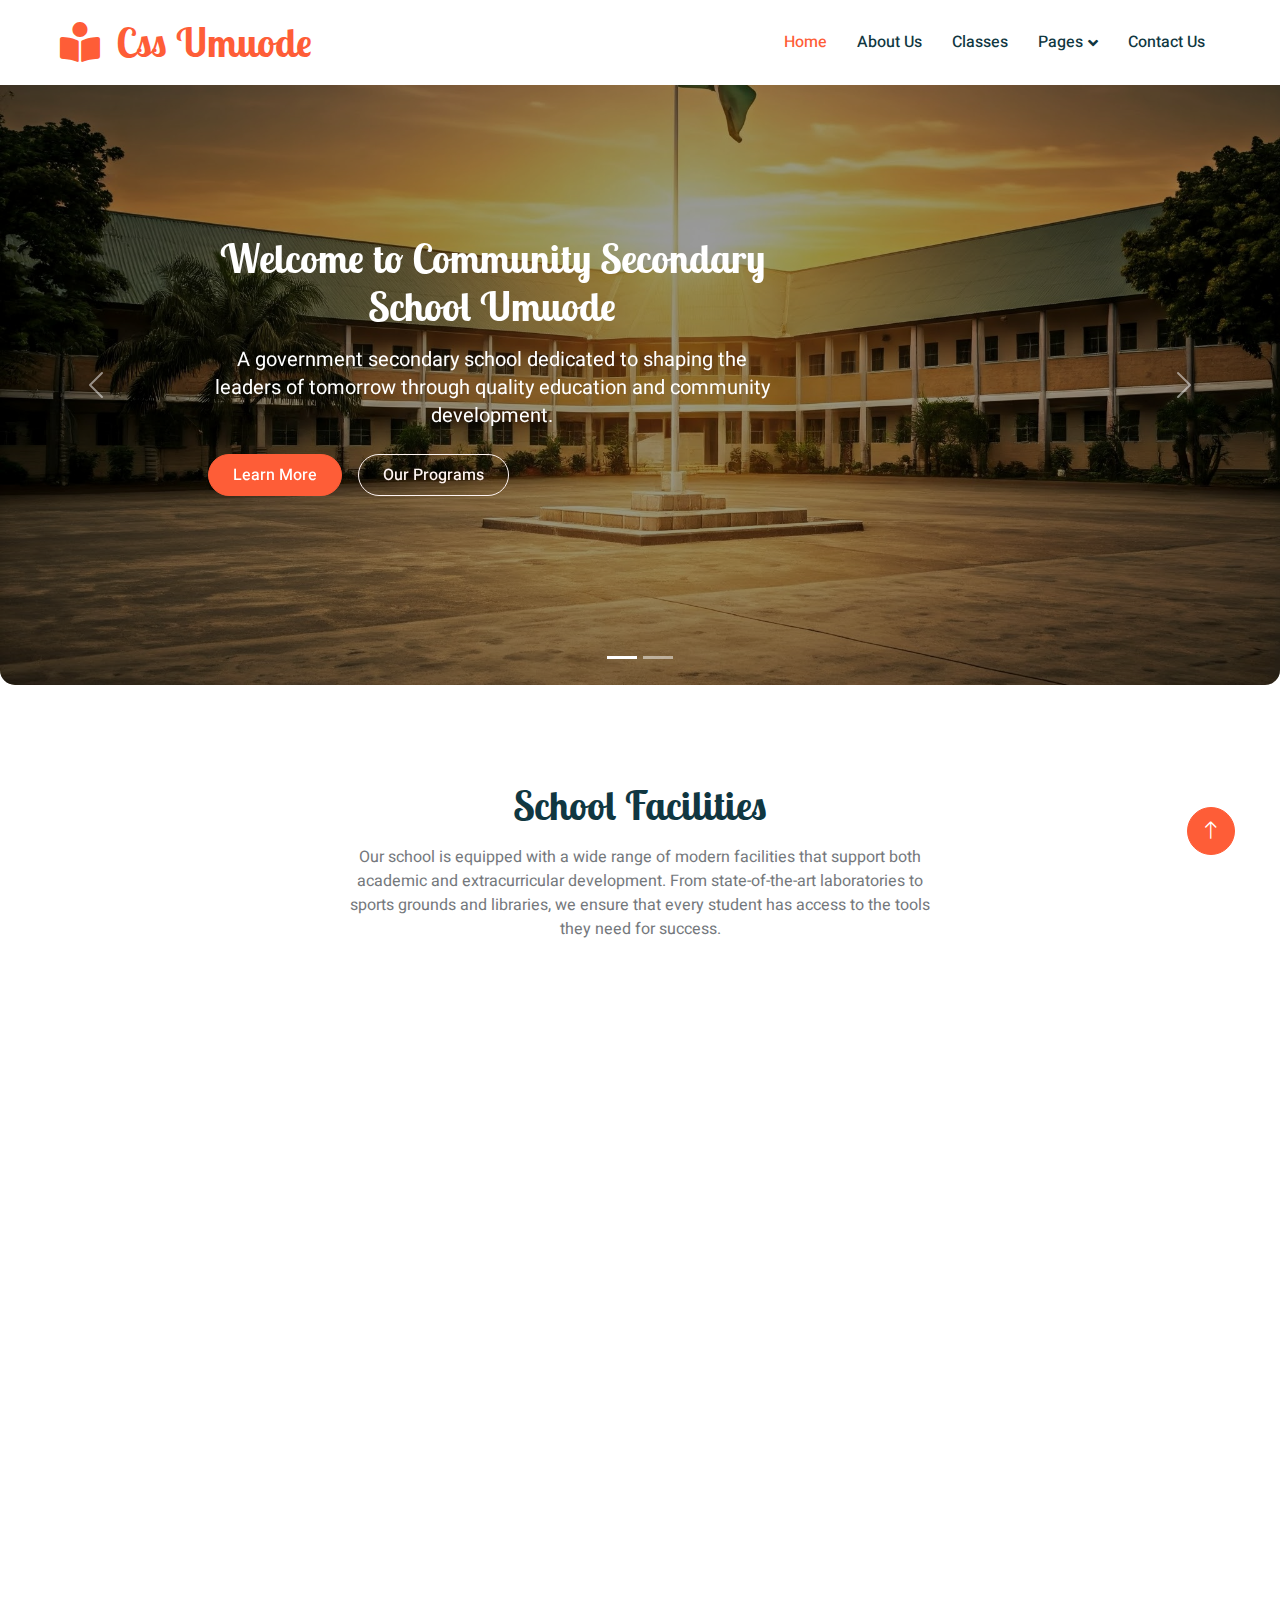
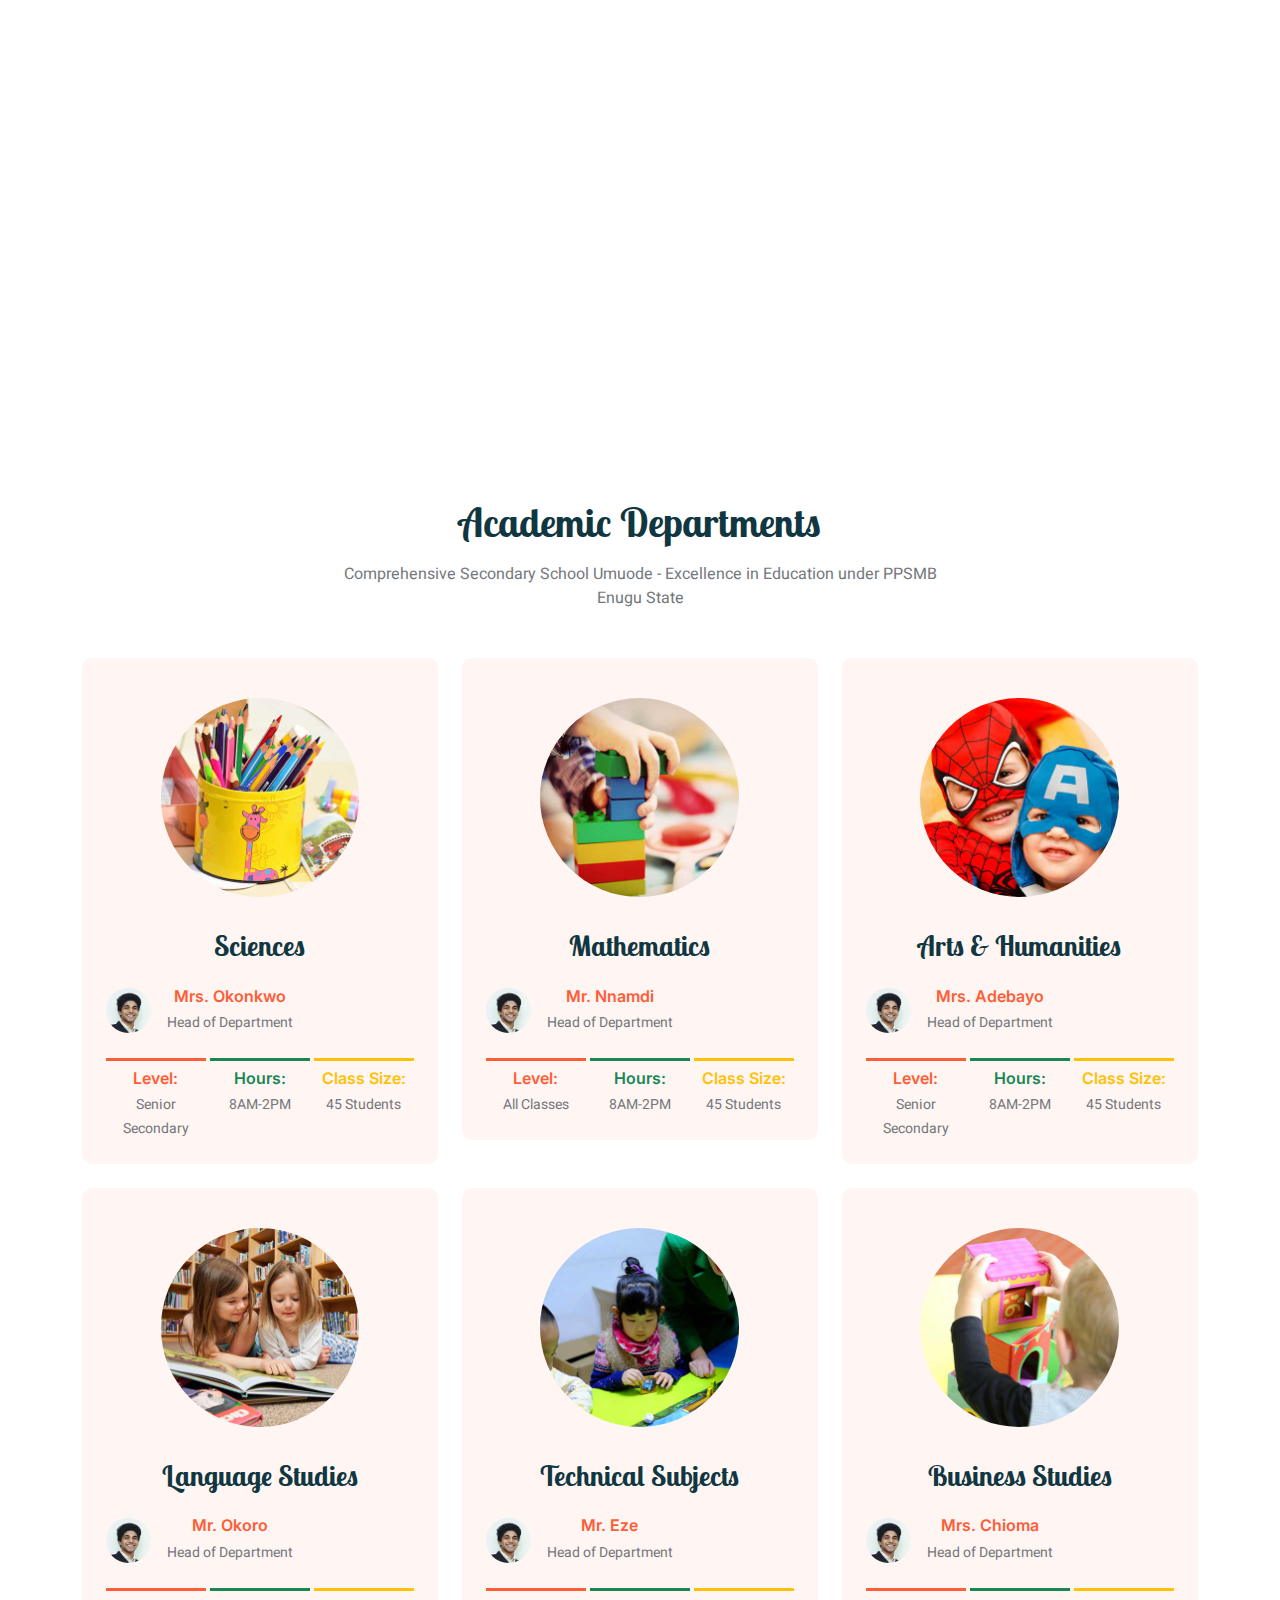
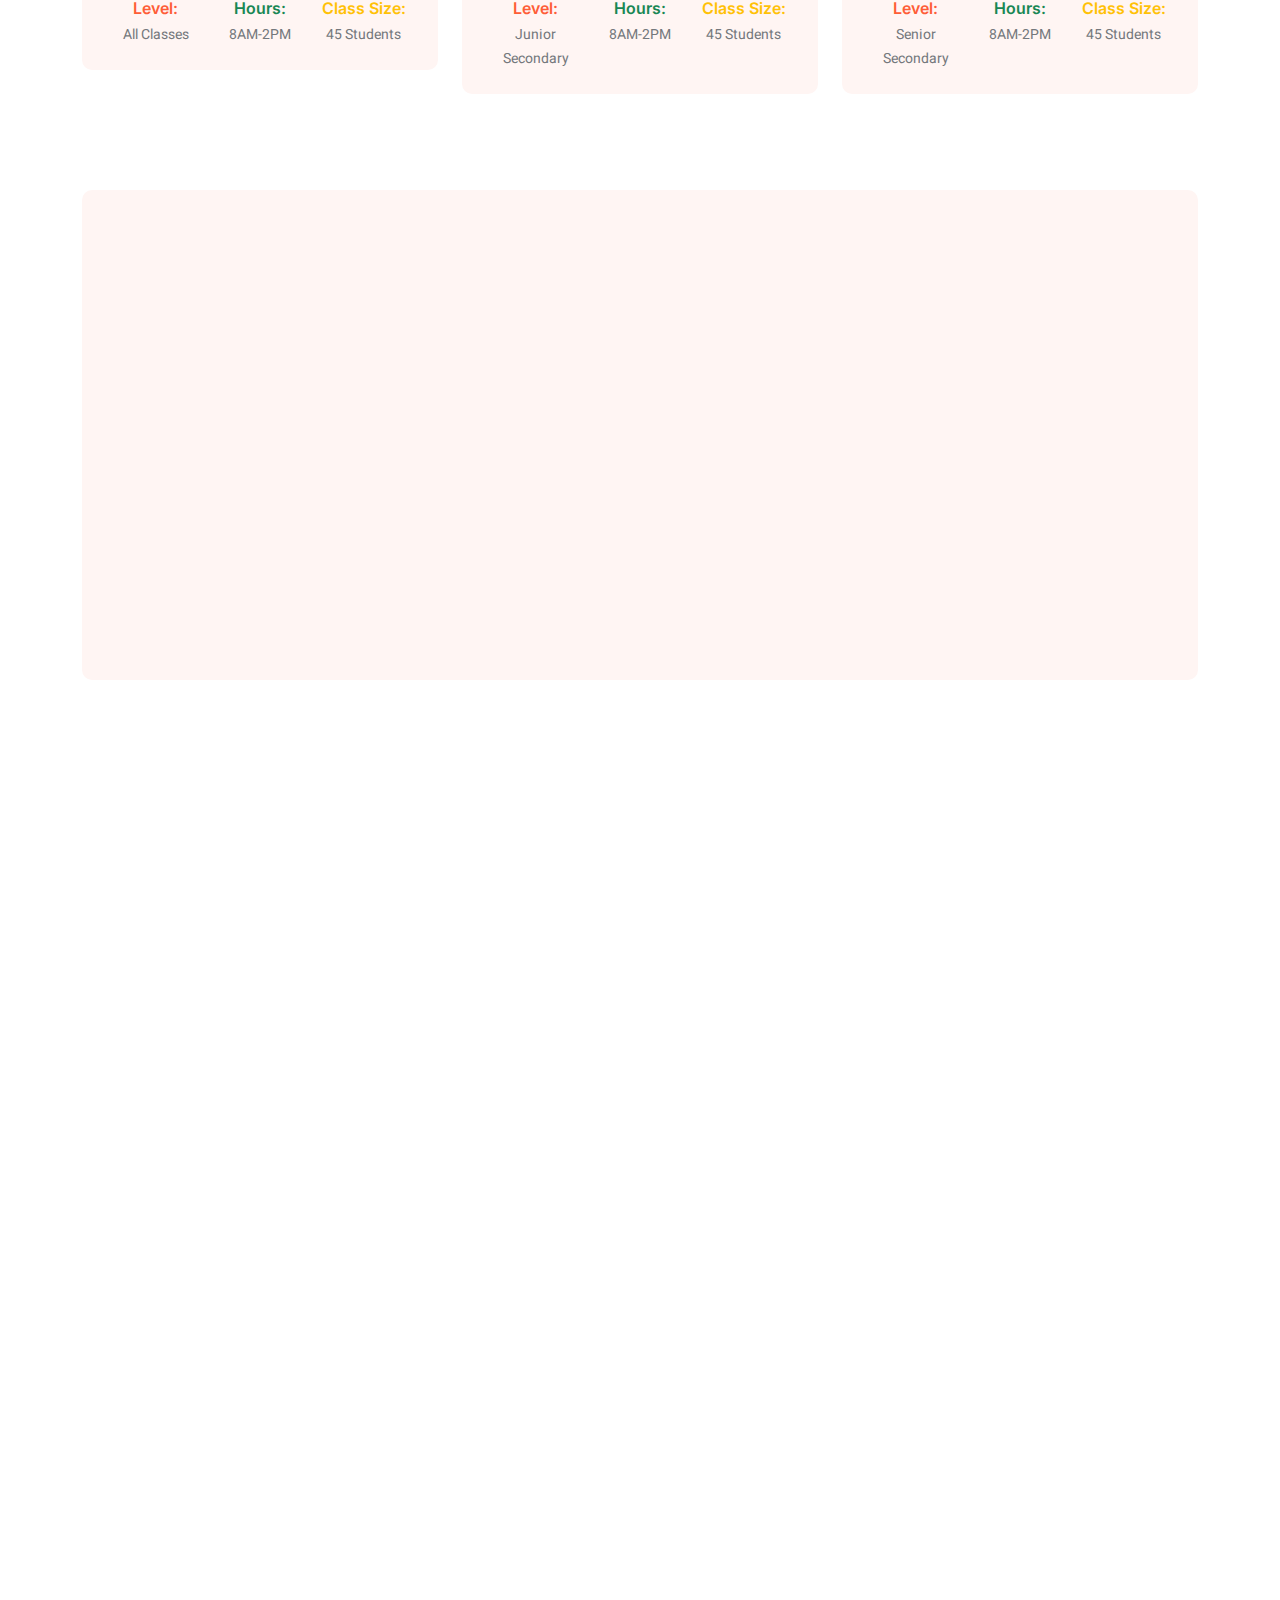
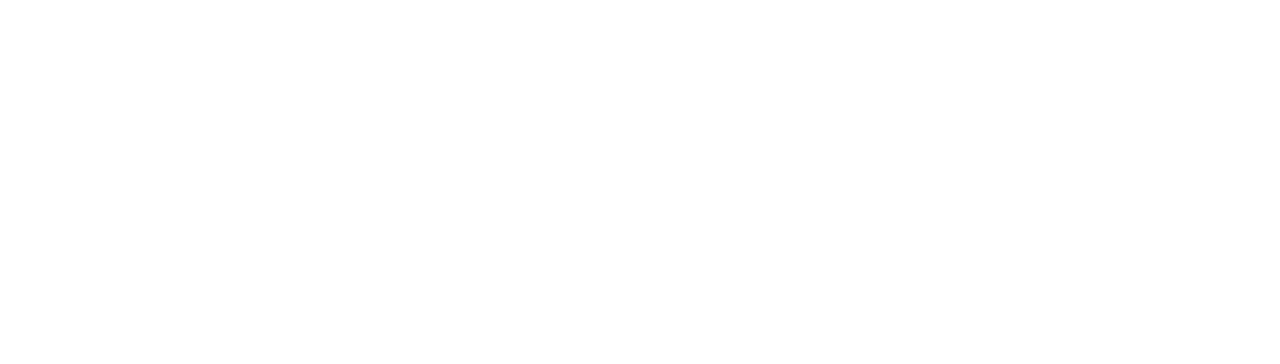
==== index.html @ ac39ef77 "initialized repositor with landing page" ====
<!DOCTYPE html>
<html lang="en">

<head>
    <meta charset="utf-8">
    <title>Home | Community Secondary School Umuode</title>
    <meta content="width=device-width, initial-scale=1.0" name="viewport">
    <meta content="" name="keywords">
    <meta content="" name="description">

    <!-- Favicon -->
    <link href="img/favicon.ico" rel="icon">

    <!-- Google Web Fonts -->
    <link rel="preconnect" href="https://fonts.googleapis.com">
    <link rel="preconnect" href="https://fonts.gstatic.com" crossorigin>
    <link href="https://fonts.googleapis.com/css2?family=Heebo:wght@400;500;600&family=Inter:wght@600&family=Lobster+Two:wght@700&display=swap" rel="stylesheet">
    
    <!-- Icon Font Stylesheet -->
    <link href="https://cdnjs.cloudflare.com/ajax/libs/font-awesome/5.10.0/css/all.min.css" rel="stylesheet">
    <link href="https://cdn.jsdelivr.net/npm/bootstrap-icons@1.4.1/font/bootstrap-icons.css" rel="stylesheet">

    <!-- Libraries Stylesheet -->
    <link href="lib/animate/animate.min.css" rel="stylesheet">
    <link href="lib/owlcarousel/assets/owl.carousel.min.css" rel="stylesheet">

    <!-- Customized Bootstrap Stylesheet -->
    <link href="css/bootstrap.min.css" rel="stylesheet">

    <!-- Template Stylesheet -->
    <link href="css/style.css" rel="stylesheet">
</head>

<body>
    <div class="container-xxl bg-white p-0">
        <!-- Spinner Start -->
        <div id="spinner" class="show bg-white position-fixed translate-middle w-100 vh-100 top-50 start-50 d-flex align-items-center justify-content-center">
            <div class="spinner-border text-primary" style="width: 3rem; height: 3rem;" role="status">
                <span class="sr-only">Loading...</span>
            </div>
        </div>
        <!-- Spinner End -->


        <!-- Navbar Start -->
        <nav class="navbar navbar-expand-lg bg-white navbar-light sticky-top px-4 px-lg-5 py-lg-0">
            <div class="container-fluid">
                <!-- Logo -->
                <a href="index.html" class="navbar-brand">
                    <h1 class="m-0 text-primary"><i class="fa fa-book-reader me-3"></i>Css Umuode</h1>
                </a>
                
                <!-- Toggle Button -->
                <button type="button" class="navbar-toggler" data-bs-toggle="collapse" data-bs-target="#navbarCollapse">
                    <span class="navbar-toggler-icon"></span>
                </button>
                
                <!-- Navigation Links -->
                <div class="collapse navbar-collapse justify-content-end" id="navbarCollapse">
                    <div class="navbar-nav">
                        <a href="index.html" class="nav-item nav-link active">Home</a>
                        <a href="about.html" class="nav-item nav-link">About Us</a>
                        <a href="classes.html" class="nav-item nav-link">Classes</a>
                        <div class="nav-item dropdown">
                            <a href="#" class="nav-link dropdown-toggle" data-bs-toggle="dropdown">Pages</a>
                            <div class="dropdown-menu rounded-0 rounded-bottom border-0 shadow-sm m-0">
                                <a href="facility.html" class="dropdown-item">School Facilities</a>
                                <a href="team.html" class="dropdown-item">Popular Teachers</a>
                                <a href="appointment.html" class="dropdown-item">Make Appointment</a>
                            </div>
                        </div>
                        <a href="contact.html" class="nav-item nav-link">Contact Us</a>
                    </div>
                </div>
            </div>
        </nav>
        <!-- Navbar End -->


        <!-- Carousel Start -->
        <div class="container-fluid p-0 mb-5">
            <div id="headerCarousel" class="carousel slide" data-bs-ride="carousel">
                <!-- Indicators -->
                <div class="carousel-indicators">
                    <button type="button" data-bs-target="#headerCarousel" data-bs-slide-to="0" class="active" aria-current="true" aria-label="Slide 1"></button>
                    <button type="button" data-bs-target="#headerCarousel" data-bs-slide-to="1" aria-label="Slide 2"></button>
                </div>
        
                <!-- Carousel Items -->
                <div class="carousel-inner position-relative">
                    <!-- Slide 1 -->
                    <div class="carousel-item active">
                        <!-- Overlay div that covers the entire slide -->
                        <div style="position: absolute; border-radius: 0 0 15px 15px; top: 0; left: 0; right: 0; bottom: 0; background: rgba(0, 0, 0, 0.4); z-index: 1;"></div>
                        
                        <img src="img/carouseal-banner-1.jpg" class="d-block w-100" alt="Community Secondary School Umuode" style="height: 100vh; max-height: 600px; object-fit: cover; border-radius: 0 0 15px 15px;">
                        <div class="carousel-caption d-flex align-items-center justify-content-start h-100" style="z-index: 2;">
                            <div class="container px-3">
                                <div class="row">
                                    <div class="col-12 col-lg-8">
                                        <h1 class="text-white mb-3" style="font-size: clamp(1.75rem, 4vw, 2.5rem); line-height: 1.2;">Welcome to Community Secondary School Umuode</h1>
                                        <p class="text-white mb-4" style="font-size: clamp(1rem, 2.5vw, 1.25rem); line-height: 1.4;">A government secondary school dedicated to shaping the leaders of tomorrow through quality education and community development.</p>
                                        <div class="d-flex flex-column flex-sm-row gap-3">
                                            <a href="about.html" class="btn btn-primary rounded-pill py-2 px-4">Learn More</a>
                                            <a href="classes.html" class="btn btn-outline-light rounded-pill py-2 px-4">Our Programs</a>
                                        </div>
                                    </div>
                                </div>
                            </div>
                        </div>
                    </div>
        
                    <!-- Slide 2 -->
                    <div class="carousel-item">
                        <!-- Overlay div that covers the entire slide -->
                        <div style="position: absolute; border-radius: 0 0 15px 15px; top: 0; left: 0; right: 0; bottom: 0; background: rgba(0, 0, 0, 0.4); z-index: 1;"></div>
                        
                        <img src="img/carouseal-banner-2.jpg" class="d-block w-100" alt="Community Secondary School Umuode" style="height: 100vh; max-height: 600px; object-fit: cover; border-radius: 0 0 15px 15px;">
                        <div class="carousel-caption d-flex align-items-center justify-content-start h-100" style="z-index: 2;">
                            <div class="container px-3">
                                <div class="row">
                                    <div class="col-12 col-lg-8">
                                        <h1 class="text-white mb-3" style="font-size: clamp(1.75rem, 4vw, 2.5rem); line-height: 1.2;">Empowering Students for a Brighter Future</h1>
                                        <p class="text-white mb-4" style="font-size: clamp(1rem, 2.5vw, 1.25rem); line-height: 1.4;">Our mission is to provide a solid foundation in academics and character, preparing our students for success in life.</p>
                                        <div class="d-flex flex-column flex-sm-row gap-3">
                                            <a href="about.html" class="btn btn-primary rounded-pill py-2 px-4">Learn More</a>
                                            <a href="contact.html" class="btn btn-outline-light rounded-pill py-2 px-4">Contact Us</a>
                                        </div>
                                    </div>
                                </div>
                            </div>
                        </div>
                    </div>
                </div>
        
                <!-- Controls -->
                <button class="carousel-control-prev" type="button" data-bs-target="#headerCarousel" data-bs-slide="prev">
                    <span class="carousel-control-prev-icon" aria-hidden="true"></span>
                    <span class="visually-hidden">Previous</span>
                </button>
                <button class="carousel-control-next" type="button" data-bs-target="#headerCarousel" data-bs-slide="next">
                    <span class="carousel-control-next-icon" aria-hidden="true"></span>
                    <span class="visually-hidden">Next</span>
                </button>
            </div>
        </div>
        
        <!-- Carousel End -->


        <!-- Facilities Start -->
        <div class="container-xxl py-5">
            <div class="container">
                <div class="text-center mx-auto mb-5 wow fadeInUp" data-wow-delay="0.1s" style="max-width: 600px;">
                    <h1 class="mb-3">School Facilities</h1>
                    <p>Our school is equipped with a wide range of modern facilities that support both academic and extracurricular development. From state-of-the-art laboratories to sports grounds and libraries, we ensure that every student has access to the tools they need for success.</p>
                </div>
                <div class="row g-4">
                    <div class="col-lg-3 col-sm-6 wow fadeInUp" data-wow-delay="0.1s">
                        <div class="facility-item">
                            <div class="facility-icon bg-primary">
                                <span class="bg-primary"></span>
                                <i class="fa fa-flask fa-3x text-primary"></i>
                                <span class="bg-primary"></span>
                            </div>
                            <div class="facility-text bg-primary">
                                <h3 class="text-primary mb-3">Science Laboratories</h3>
                                <p class="mb-0">Our fully-equipped science labs provide students with hands-on learning experiences in chemistry, physics, and biology, fostering curiosity and exploration.</p>
                            </div>
                        </div>
                    </div>
                    <div class="col-lg-3 col-sm-6 wow fadeInUp" data-wow-delay="0.3s">
                        <div class="facility-item">
                            <div class="facility-icon bg-success">
                                <span class="bg-success"></span>
                                <i class="fa fa-book fa-3x text-success"></i>
                                <span class="bg-success"></span>
                            </div>
                            <div class="facility-text bg-success">
                                <h3 class="text-success mb-3">Library</h3>
                                <p class="mb-0">Our well-stocked library offers a wide selection of books, magazines, and digital resources to encourage independent learning and research.</p>
                            </div>
                        </div>
                    </div>
                    <div class="col-lg-3 col-sm-6 wow fadeInUp" data-wow-delay="0.7s">
                        <div class="facility-item">
                            <div class="facility-icon bg-info">
                                <span class="bg-info"></span>
                                <i class="fa fa-music fa-3x text-info"></i>
                                <span class="bg-info"></span>
                            </div>
                            <div class="facility-text bg-info">
                                <h3 class="text-info mb-3">Music & Arts Room</h3>
                                <p class="mb-0">Our music and arts room is fully equipped for creative expression, offering students opportunities in performing arts, painting, and sculpture.</p>
                            </div>
                        </div>
                    </div>
                    <div class="col-lg-3 col-sm-6 wow fadeInUp" data-wow-delay="0.9s">
                        <div class="facility-item">
                            <div class="facility-icon bg-danger">
                                <span class="bg-danger"></span>
                                <i class="fa fa-desktop fa-3x text-danger"></i>
                                <span class="bg-danger"></span>
                            </div>
                            <div class="facility-text bg-danger">
                                <h3 class="text-danger mb-3">Computer Lab</h3>
                                <p class="mb-0">Our computer lab is equipped with modern computers and software to support IT education, coding, and digital literacy skills.</p>
                            </div>
                        </div>
                    </div>
                    
                </div>
            </div>
        </div>        
        <!-- Facilities End -->


        <!-- About Start -->
        <div class="container-xxl py-5">
            <div class="container">
                <div class="row g-5 align-items-center">
                    <div class="col-lg-6 wow fadeInUp" data-wow-delay="0.1s">
                        <h1 class="mb-4">Discover Our Rich Educational Heritage and Academic Excellence</h1>
                        <p>Comprehensive Secondary School Umuode is a government-owned educational institution under the Post Primary Schools Management Board (PPSMB) of Enugu State. As a leading secondary school in our community, we are committed to providing quality education that shapes future leaders.</p>
                        <p class="mb-4">Our school offers both junior and senior secondary education, following the approved curriculum by the Enugu State Ministry of Education. We pride ourselves on our well-equipped laboratories, library facilities, and dedicated teaching staff who work tirelessly to maintain high academic standards. Our students consistently excel in WAEC, NECO, and other national examinations, showcasing our commitment to academic excellence and holistic development.</p>
                        <div class="row g-4 align-items-center">
                            <div class="col-sm-6">
                                <a class="btn btn-primary rounded-pill py-3 px-5" href="team.html">Learn More</a>
                            </div>
                            <div class="col-sm-6">
                                <div class="d-flex align-items-center">
                                    <img class="rounded-circle flex-shrink-0" src="img/user.jpg" alt="" style="width: 45px; height: 45px;">
                                    <div class="ms-3">
                                        <h6 class="text-primary mb-1">Mrs. Sarah Nnamdi</h6>
                                        <small>School Principal</small>
                                    </div>
                                </div>
                            </div>
                        </div>
                    </div>
                    <div class="col-lg-6 about-img wow fadeInUp" data-wow-delay="0.5s">
                        <div class="row">
                            <div class="col-12 text-center">
                                <img class="img-fluid w-75 rounded-circle bg-light p-3" src="img/about-1.jpg" alt="School Building">
                            </div>
                            <div class="col-6 text-start" style="margin-top: -150px;">
                                <img class="img-fluid w-100 rounded-circle bg-light p-3" src="img/about-2.jpg" alt="Students in Classroom">
                            </div>
                            <div class="col-6 text-end" style="margin-top: -150px;">
                                <img class="img-fluid w-100 rounded-circle bg-light p-3" src="img/about-3.jpg" alt="School Activities">
                            </div>
                        </div>
                    </div>
                </div>
            </div>
        </div>
        <!-- About End -->


        <!-- Classes Start -->
        <div class="container-xxl py-5">
            <div class="container">
                <div class="text-center mx-auto mb-5" style="max-width: 600px;">
                    <h1 class="mb-3">Academic Departments</h1>
                    <p>Comprehensive Secondary School Umuode - Excellence in Education under PPSMB Enugu State</p>
                </div>
                <div class="row g-4">
                    <!-- Sciences -->
                    <div class="col-lg-4 col-md-6">
                        <div class="bg-light rounded p-4">
                            <div class="bg-light rounded-circle w-75 mx-auto p-3">
                                <img class="img-fluid rounded-circle" src="img/classes-1.jpg" alt="Sciences">
                            </div>
                            <div class="text-center">
                                <h3 class="mt-3 mb-4">Sciences</h3>
                                <div class="d-flex align-items-center mb-4">
                                    <img class="rounded-circle flex-shrink-0" src="img/user.jpg" alt="" style="width: 45px; height: 45px;">
                                    <div class="ms-3">
                                        <h6 class="text-primary mb-1">Mrs. Okonkwo</h6>
                                        <small>Head of Department</small>
                                    </div>
                                </div>
                                <div class="row g-1">
                                    <div class="col-4">
                                        <div class="border-top border-3 border-primary pt-2">
                                            <h6 class="text-primary mb-1">Level:</h6>
                                            <small>Senior Secondary</small>
                                        </div>
                                    </div>
                                    <div class="col-4">
                                        <div class="border-top border-3 border-success pt-2">
                                            <h6 class="text-success mb-1">Hours:</h6>
                                            <small>8AM-2PM</small>
                                        </div>
                                    </div>
                                    <div class="col-4">
                                        <div class="border-top border-3 border-warning pt-2">
                                            <h6 class="text-warning mb-1">Class Size:</h6>
                                            <small>45 Students</small>
                                        </div>
                                    </div>
                                </div>
                            </div>
                        </div>
                    </div>
                    <!-- Mathematics -->
                    <div class="col-lg-4 col-md-6">
                        <div class="bg-light rounded p-4">
                            <div class="bg-light rounded-circle w-75 mx-auto p-3">
                                <img class="img-fluid rounded-circle" src="img/classes-2.jpg" alt="Mathematics">
                            </div>
                            <div class="text-center">
                                <h3 class="mt-3 mb-4">Mathematics</h3>
                                <div class="d-flex align-items-center mb-4">
                                    <img class="rounded-circle flex-shrink-0" src="img/user.jpg" alt="" style="width: 45px; height: 45px;">
                                    <div class="ms-3">
                                        <h6 class="text-primary mb-1">Mr. Nnamdi</h6>
                                        <small>Head of Department</small>
                                    </div>
                                </div>
                                <div class="row g-1">
                                    <div class="col-4">
                                        <div class="border-top border-3 border-primary pt-2">
                                            <h6 class="text-primary mb-1">Level:</h6>
                                            <small>All Classes</small>
                                        </div>
                                    </div>
                                    <div class="col-4">
                                        <div class="border-top border-3 border-success pt-2">
                                            <h6 class="text-success mb-1">Hours:</h6>
                                            <small>8AM-2PM</small>
                                        </div>
                                    </div>
                                    <div class="col-4">
                                        <div class="border-top border-3 border-warning pt-2">
                                            <h6 class="text-warning mb-1">Class Size:</h6>
                                            <small>45 Students</small>
                                        </div>
                                    </div>
                                </div>
                            </div>
                        </div>
                    </div>
                    <!-- Arts & Humanities -->
                    <div class="col-lg-4 col-md-6">
                        <div class="bg-light rounded p-4">
                            <div class="bg-light rounded-circle w-75 mx-auto p-3">
                                <img class="img-fluid rounded-circle" src="img/classes-3.jpg" alt="Arts">
                            </div>
                            <div class="text-center">
                                <h3 class="mt-3 mb-4">Arts & Humanities</h3>
                                <div class="d-flex align-items-center mb-4">
                                    <img class="rounded-circle flex-shrink-0" src="img/user.jpg" alt="" style="width: 45px; height: 45px;">
                                    <div class="ms-3">
                                        <h6 class="text-primary mb-1">Mrs. Adebayo</h6>
                                        <small>Head of Department</small>
                                    </div>
                                </div>
                                <div class="row g-1">
                                    <div class="col-4">
                                        <div class="border-top border-3 border-primary pt-2">
                                            <h6 class="text-primary mb-1">Level:</h6>
                                            <small>Senior Secondary</small>
                                        </div>
                                    </div>
                                    <div class="col-4">
                                        <div class="border-top border-3 border-success pt-2">
                                            <h6 class="text-success mb-1">Hours:</h6>
                                            <small>8AM-2PM</small>
                                        </div>
                                    </div>
                                    <div class="col-4">
                                        <div class="border-top border-3 border-warning pt-2">
                                            <h6 class="text-warning mb-1">Class Size:</h6>
                                            <small>45 Students</small>
                                        </div>
                                    </div>
                                </div>
                            </div>
                        </div>
                    </div>
                    <!-- Language Studies -->
                    <div class="col-lg-4 col-md-6">
                        <div class="bg-light rounded p-4">
                            <div class="bg-light rounded-circle w-75 mx-auto p-3">
                                <img class="img-fluid rounded-circle" src="img/classes-4.jpg" alt="Languages">
                            </div>
                            <div class="text-center">
                                <h3 class="mt-3 mb-4">Language Studies</h3>
                                <div class="d-flex align-items-center mb-4">
                                    <img class="rounded-circle flex-shrink-0" src="img/user.jpg" alt="" style="width: 45px; height: 45px;">
                                    <div class="ms-3">
                                        <h6 class="text-primary mb-1">Mr. Okoro</h6>
                                        <small>Head of Department</small>
                                    </div>
                                </div>
                                <div class="row g-1">
                                    <div class="col-4">
                                        <div class="border-top border-3 border-primary pt-2">
                                            <h6 class="text-primary mb-1">Level:</h6>
                                            <small>All Classes</small>
                                        </div>
                                    </div>
                                    <div class="col-4">
                                        <div class="border-top border-3 border-success pt-2">
                                            <h6 class="text-success mb-1">Hours:</h6>
                                            <small>8AM-2PM</small>
                                        </div>
                                    </div>
                                    <div class="col-4">
                                        <div class="border-top border-3 border-warning pt-2">
                                            <h6 class="text-warning mb-1">Class Size:</h6>
                                            <small>45 Students</small>
                                        </div>
                                    </div>
                                </div>
                            </div>
                        </div>
                    </div>
                    <!-- Technical Subjects -->
                    <div class="col-lg-4 col-md-6">
                        <div class="bg-light rounded p-4">
                            <div class="bg-light rounded-circle w-75 mx-auto p-3">
                                <img class="img-fluid rounded-circle" src="img/classes-5.jpg" alt="Technical">
                            </div>
                            <div class="text-center">
                                <h3 class="mt-3 mb-4">Technical Subjects</h3>
                                <div class="d-flex align-items-center mb-4">
                                    <img class="rounded-circle flex-shrink-0" src="img/user.jpg" alt="" style="width: 45px; height: 45px;">
                                    <div class="ms-3">
                                        <h6 class="text-primary mb-1">Mr. Eze</h6>
                                        <small>Head of Department</small>
                                    </div>
                                </div>
                                <div class="row g-1">
                                    <div class="col-4">
                                        <div class="border-top border-3 border-primary pt-2">
                                            <h6 class="text-primary mb-1">Level:</h6>
                                            <small>Junior Secondary</small>
                                        </div>
                                    </div>
                                    <div class="col-4">
                                        <div class="border-top border-3 border-success pt-2">
                                            <h6 class="text-success mb-1">Hours:</h6>
                                            <small>8AM-2PM</small>
                                        </div>
                                    </div>
                                    <div class="col-4">
                                        <div class="border-top border-3 border-warning pt-2">
                                            <h6 class="text-warning mb-1">Class Size:</h6>
                                            <small>45 Students</small>
                                        </div>
                                    </div>
                                </div>
                            </div>
                        </div>
                    </div>
                    <!-- Business Studies -->
                    <div class="col-lg-4 col-md-6">
                        <div class="bg-light rounded p-4">
                            <div class="bg-light rounded-circle w-75 mx-auto p-3">
                                <img class="img-fluid rounded-circle" src="img/classes-6.jpg" alt="Business">
                            </div>
                            <div class="text-center">
                                <h3 class="mt-3 mb-4">Business Studies</h3>
                                <div class="d-flex align-items-center mb-4">
                                    <img class="rounded-circle flex-shrink-0" src="img/user.jpg" alt="" style="width: 45px; height: 45px;">
                                    <div class="ms-3">
                                        <h6 class="text-primary mb-1">Mrs. Chioma</h6>
                                        <small>Head of Department</small>
                                    </div>
                                </div>
                                <div class="row g-1">
                                    <div class="col-4">
                                        <div class="border-top border-3 border-primary pt-2">
                                            <h6 class="text-primary mb-1">Level:</h6>
                                            <small>Senior Secondary</small>
                                        </div>
                                    </div>
                                    <div class="col-4">
                                        <div class="border-top border-3 border-success pt-2">
                                            <h6 class="text-success mb-1">Hours:</h6>
                                            <small>8AM-2PM</small>
                                        </div>
                                    </div>
                                    <div class="col-4">
                                        <div class="border-top border-3 border-warning pt-2">
                                            <h6 class="text-warning mb-1">Class Size:</h6>
                                            <small>45 Students</small>
                                        </div>
                                    </div>
                                </div>
                            </div>
                        </div>
                    </div>
                </div>
            </div>
        </div>
        <!-- Classes End -->


        <!-- Appointment Start -->
        <div class="container-xxl py-5">
            <div class="container">
                <div class="bg-light rounded">
                    <div class="row g-0">
                        <div class="col-lg-6 wow fadeIn" data-wow-delay="0.1s">
                            <div class="h-100 d-flex flex-column justify-content-center p-5">
                                <h1 class="mb-4">Make Appointment</h1>
                                <form>
                                    <div class="row g-3">
                                        <div class="col-sm-6">
                                            <div class="form-floating">
                                                <input type="text" class="form-control border-0" id="gname" placeholder="Gurdian Name">
                                                <label for="gname">Gurdian Name</label>
                                            </div>
                                        </div>
                                        <div class="col-sm-6">
                                            <div class="form-floating">
                                                <input type="email" class="form-control border-0" id="gmail" placeholder="Gurdian Email">
                                                <label for="gmail">Gurdian Email</label>
                                            </div>
                                        </div>
                                        <div class="col-sm-6">
                                            <div class="form-floating">
                                                <input type="text" class="form-control border-0" id="cname" placeholder="Child Name">
                                                <label for="cname">Child Name</label>
                                            </div>
                                        </div>
                                        <div class="col-sm-6">
                                            <div class="form-floating">
                                                <input type="text" class="form-control border-0" id="cage" placeholder="Child Age">
                                                <label for="cage">Child Age</label>
                                            </div>
                                        </div>
                                        <div class="col-12">
                                            <div class="form-floating">
                                                <textarea class="form-control border-0" placeholder="Leave a message here" id="message" style="height: 100px"></textarea>
                                                <label for="message">Message</label>
                                            </div>
                                        </div>
                                        <div class="col-12">
                                            <button class="btn btn-primary w-100 py-3" type="submit">Submit</button>
                                        </div>
                                    </div>
                                </form>
                            </div>
                        </div>
                        <div class="col-lg-6 wow fadeIn" data-wow-delay="0.5s" style="min-height: 400px;">
                            <div class="position-relative h-100">
                                <img class="position-absolute w-100 h-100 rounded" src="img/appointment.jpg" style="object-fit: cover;">
                            </div>
                        </div>
                    </div>
                </div>
            </div>
        </div>
        <!-- Appointment End -->


        <!-- Team Start -->
        <div class="container-xxl py-5">
            <div class="container">
                <div class="text-center mx-auto mb-5 wow fadeInUp" data-wow-delay="0.1s" style="max-width: 600px;">
                    <h1 class="mb-3">Popular Teachers</h1>
                    <p>Eirmod sed ipsum dolor sit rebum labore magna erat. Tempor ut dolore lorem kasd vero ipsum sit
                        eirmod sit. Ipsum diam justo sed rebum vero dolor duo.</p>
                </div>
                <div class="row g-4">
                    <div class="col-lg-4 col-md-6 wow fadeInUp" data-wow-delay="0.1s">
                        <div class="team-item position-relative">
                            <img class="img-fluid rounded-circle w-75" src="img/team-1.jpg" alt="">
                            <div class="team-text">
                                <h3>Full Name</h3>
                                <p>Designation</p>
                                <div class="d-flex align-items-center">
                                    <a class="btn btn-square btn-primary mx-1" href=""><i class="fab fa-facebook-f"></i></a>
                                    <a class="btn btn-square btn-primary  mx-1" href=""><i class="fab fa-twitter"></i></a>
                                    <a class="btn btn-square btn-primary  mx-1" href=""><i class="fab fa-instagram"></i></a>
                                </div>
                            </div>
                        </div>
                    </div>
                    <div class="col-lg-4 col-md-6 wow fadeInUp" data-wow-delay="0.3s">
                        <div class="team-item position-relative">
                            <img class="img-fluid rounded-circle w-75" src="img/team-2.jpg" alt="">
                            <div class="team-text">
                                <h3>Full Name</h3>
                                <p>Designation</p>
                                <div class="d-flex align-items-center">
                                    <a class="btn btn-square btn-primary mx-1" href=""><i class="fab fa-facebook-f"></i></a>
                                    <a class="btn btn-square btn-primary  mx-1" href=""><i class="fab fa-twitter"></i></a>
                                    <a class="btn btn-square btn-primary  mx-1" href=""><i class="fab fa-instagram"></i></a>
                                </div>
                            </div>
                        </div>
                    </div>
                    <div class="col-lg-4 col-md-6 wow fadeInUp" data-wow-delay="0.5s">
                        <div class="team-item position-relative">
                            <img class="img-fluid rounded-circle w-75" src="img/team-3.jpg" alt="">
                            <div class="team-text">
                                <h3>Full Name</h3>
                                <p>Designation</p>
                                <div class="d-flex align-items-center">
                                    <a class="btn btn-square btn-primary mx-1" href=""><i class="fab fa-facebook-f"></i></a>
                                    <a class="btn btn-square btn-primary  mx-1" href=""><i class="fab fa-twitter"></i></a>
                                    <a class="btn btn-square btn-primary  mx-1" href=""><i class="fab fa-instagram"></i></a>
                                </div>
                            </div>
                        </div>
                    </div>
                </div>
            </div>
        </div>
        <!-- Team End -->

        <!-- Footer Start -->
        <div class="container-fluid bg-dark text-white-50 footer pt-5 mt-5 wow fadeIn" data-wow-delay="0.1s">
            <div class="container py-5">
                <div class="row g-5">
                    <div class="col-lg-3 col-md-6">
                        <h3 class="text-white mb-4">Get In Touch</h3>
                        <p class="mb-2"><i class="fa fa-map-marker-alt me-3"></i>123 Street, Emene, Enugu</p>
                        <p class="mb-2"><i class="fa fa-phone-alt me-3"></i>+2348037512284</p>
                        <p class="mb-2"><i class="fa fa-envelope me-3"></i>cssumuode@gmail.com</p>
                        <div class="d-flex pt-2">
                            <a class="btn btn-outline-light btn-social" href=""><i class="fab fa-twitter"></i></a>
                            <a class="btn btn-outline-light btn-social" href=""><i class="fab fa-facebook-f"></i></a>
                            <a class="btn btn-outline-light btn-social" href=""><i class="fab fa-youtube"></i></a>
                            <a class="btn btn-outline-light btn-social" href=""><i class="fab fa-linkedin-in"></i></a>
                        </div>
                    </div>
                    <div class="col-lg-3 col-md-6">
                        <h3 class="text-white mb-4">Quick Links</h3>
                        <a class="btn btn-link text-white-50" href="">About Us</a>
                        <a class="btn btn-link text-white-50" href="">Contact Us</a>
                        <a class="btn btn-link text-white-50" href="">Academic Departments</a>
                        <a class="btn btn-link text-white-50" href="">Facilities</a>
                    </div>
                    <div class="col-lg-3 col-md-6">
                        <h3 class="text-white mb-4">Photo Gallery</h3>
                        <div class="row g-2 pt-2">
                            <div class="col-4">
                                <img class="img-fluid rounded bg-light p-1" src="img/classes-1.jpg" alt="">
                            </div>
                            <div class="col-4">
                                <img class="img-fluid rounded bg-light p-1" src="img/classes-2.jpg" alt="">
                            </div>
                            <div class="col-4">
                                <img class="img-fluid rounded bg-light p-1" src="img/classes-3.jpg" alt="">
                            </div>
                            <div class="col-4">
                                <img class="img-fluid rounded bg-light p-1" src="img/classes-4.jpg" alt="">
                            </div>
                            <div class="col-4">
                                <img class="img-fluid rounded bg-light p-1" src="img/classes-5.jpg" alt="">
                            </div>
                            <div class="col-4">
                                <img class="img-fluid rounded bg-light p-1" src="img/classes-6.jpg" alt="">
                            </div>
                        </div>
                    </div>
                    <div class="col-lg-3 col-md-6">
                        <h3 class="text-white mb-4">Newsletter</h3>
                        <p>Sign up to get our weekly updates and announcements delivered directly to your inbox!</p>
                        <div class="position-relative mx-auto" style="max-width: 400px;">
                            <input class="form-control bg-transparent w-100 py-3 ps-4 pe-5" type="text" placeholder="Your email">
                            <button type="button" class="btn btn-primary py-2 position-absolute top-0 end-0 mt-2 me-2">SignUp</button>
                        </div>
                    </div>
                </div>
            </div>
            <div class="container">
                <div class="copyright">
                    <div class="row">
                        <div class="col-md-6 text-center text-md-start mb-3 mb-md-0">
                            &copy; <a class="border-bottom" href="#">Community Secondary School Umuode</a>, All Right Reserved. 
							
							<!--/*** This template is free as long as you keep the footer author’s credit link/attribution link/backlink. If you'd like to use the template without the footer author’s credit link/attribution link/backlink, you can purchase the Credit Removal License from "https://htmlcodex.com/credit-removal". Thank you for your support. ***/-->
							Designed By <a class="border-bottom" href="https://htmlcodex.com">HTML Codex</a>
                        </div>
                        <div class="col-md-6 text-center text-md-end">
                            <div class="footer-menu">
                                <a href="">Home</a>
                                <a href="">Cookies</a>
                                <a href="">Help</a>
                                <a href="">FQAs</a>
                            </div>
                        </div>
                    </div>
                </div>
            </div>
        </div>
        <!-- Footer End -->


        <!-- Back to Top -->
        <a href="#" class="btn btn-lg btn-primary btn-lg-square back-to-top"><i class="bi bi-arrow-up"></i></a>
    </div>

    <!-- JavaScript Libraries -->
    <script src="https://code.jquery.com/jquery-3.4.1.min.js"></script>
    <script src="https://cdn.jsdelivr.net/npm/bootstrap@5.0.0/dist/js/bootstrap.bundle.min.js"></script>
    <script src="lib/wow/wow.min.js"></script>
    <script src="lib/easing/easing.min.js"></script>
    <script src="lib/waypoints/waypoints.min.js"></script>
    <script src="lib/owlcarousel/owl.carousel.min.js"></script>

    <!-- Template Javascript -->
    <script src="js/main.js"></script>
</body>

</html>
---- css/style.css ----
/********** Template CSS **********/
:root {
    --primary: #FE5D37;
    --light: #FFF5F3;
    --dark: #103741;
}

.back-to-top {
    position: fixed;
    display: none;
    right: 45px;
    bottom: 45px;
    z-index: 99;
}


/*** Spinner ***/
#spinner {
    opacity: 0;
    visibility: hidden;
    transition: opacity .5s ease-out, visibility 0s linear .5s;
    z-index: 99999;
}

#spinner.show {
    transition: opacity .5s ease-out, visibility 0s linear 0s;
    visibility: visible;
    opacity: 1;
}


/*** Button ***/
.btn {
    font-weight: 500;
    transition: .5s;
}

.btn.btn-primary {
    color: #FFFFFF;
}

.btn-square {
    width: 38px;
    height: 38px;
}

.btn-sm-square {
    width: 32px;
    height: 32px;
}

.btn-lg-square {
    width: 48px;
    height: 48px;
}

.btn-square,
.btn-sm-square,
.btn-lg-square {
    padding: 0;
    display: flex;
    align-items: center;
    justify-content: center;
    font-weight: normal;
    border-radius: 50px;
}


/*** Heading ***/
h1,
h2,
h3,
h4,
.h1,
.h2,
.h3,
.h4,
.display-1,
.display-2,
.display-3,
.display-4,
.display-5,
.display-6 {
    font-family: 'Lobster Two', cursive;
    font-weight: 700;
}

h5,
h6,
.h5,
.h6 {
    font-weight: 600;
}

.font-secondary {
    font-family: 'Lobster Two', cursive;
}


/*** Navbar ***/
.navbar .navbar-nav .nav-link {
    padding: 30px 15px;
    color: var(--dark);
    font-weight: 500;
    outline: none;
}

.navbar .navbar-nav .nav-link:hover,
.navbar .navbar-nav .nav-link.active {
    color: var(--primary);
}

.navbar.sticky-top {
    top: -100px;
    transition: .5s;
}

.navbar .dropdown-toggle::after {
    border: none;
    content: "\f107";
    font-family: "Font Awesome 5 Free";
    font-weight: 900;
    vertical-align: middle;
    margin-left: 5px;
    transition: .5s;
}

.navbar .dropdown-toggle[aria-expanded=true]::after {
    transform: rotate(-180deg);
}

@media (max-width: 991.98px) {
    .navbar .navbar-nav .nav-link  {
        margin-right: 0;
        padding: 10px 0;
    }

    .navbar .navbar-nav {
        margin-top: 15px;
        border-top: 1px solid #EEEEEE;
    }
}

@media (min-width: 992px) {
    .navbar .nav-item .dropdown-menu {
        display: block;
        top: calc(100% - 15px);
        margin-top: 0;
        opacity: 0;
        visibility: hidden;
        transition: .5s;
        
    }

    .navbar .nav-item:hover .dropdown-menu {
        top: 100%;
        visibility: visible;
        transition: .5s;
        opacity: 1;
    }
}


/*** Header ***/
.header-carousel::before,
.header-carousel::after,
.page-header::before,
.page-header::after {
    position: absolute;
    content: "";
    width: 100%;
    height: 10px;
    top: 0;
    left: 0;
    background: url(../img/bg-header-top.png) center center repeat-x;
    z-index: 1;
}

.header-carousel::after,
.page-header::after {
    height: 19px;
    top: auto;
    bottom: 0;
    background: url(../img/bg-header-bottom.png) center center repeat-x;
}

@media (max-width: 768px) {
    .header-carousel .owl-carousel-item {
        position: relative;
        min-height: 500px;
    }
    
    .header-carousel .owl-carousel-item img {
        position: absolute;
        width: 100%;
        height: 100%;
        object-fit: cover;
    }

    .header-carousel .owl-carousel-item p {
        font-size: 16px !important;
        font-weight: 400 !important;
    }

    .header-carousel .owl-carousel-item h1 {
        font-size: 30px;
        font-weight: 600;
    }
}

.header-carousel .owl-nav {
    position: absolute;
    top: 50%;
    right: 8%;
    transform: translateY(-50%);
    display: flex;
    flex-direction: column;
}

.header-carousel .owl-nav .owl-prev,
.header-carousel .owl-nav .owl-next {
    margin: 7px 0;
    width: 45px;
    height: 45px;
    display: flex;
    align-items: center;
    justify-content: center;
    color: #FFFFFF;
    background: transparent;
    border: 1px solid #FFFFFF;
    border-radius: 45px;
    font-size: 22px;
    transition: .5s;
}

.header-carousel .owl-nav .owl-prev:hover,
.header-carousel .owl-nav .owl-next:hover {
    background: var(--primary);
    border-color: var(--primary);
}

.page-header {
    background: linear-gradient(rgba(0, 0, 0, .2), rgba(0, 0, 0, .2)), url(../img/carousel-1.jpg) center center no-repeat;
    background-size: cover;
}

.breadcrumb-item + .breadcrumb-item::before {
    color: rgba(255, 255, 255, .5);
}


/*** Facility ***/
.facility-item .facility-icon {
    position: relative;
    margin: 0 auto;
    width: 100px;
    height: 100px;
    border-radius: 100px;
    display: flex;
    align-items: center;
    justify-content: center;
}

.facility-item .facility-icon::before {
    position: absolute;
    content: "";
    width: 100%;
    height: 100%;
    top: 0;
    left: 0;
    background: rgba(255, 255, 255, .9);
    transition: .5s;
    z-index: 1;
}

.facility-item .facility-icon span {
    position: absolute;
    content: "";
    width: 15px;
    height: 30px;
    top: 0;
    left: 0;
    border-radius: 50%;
}

.facility-item .facility-icon span:last-child {
    left: auto;
    right: 0;
}

.facility-item .facility-icon i {
    position: relative;
    z-index: 2;
}

.facility-item .facility-text {
    position: relative;
    min-height: 250px;
    padding: 30px;
    border-radius: 100%;
    display: flex;
    text-align: center;
    justify-content: center;
    flex-direction: column;
}

.facility-item .facility-text::before {
    position: absolute;
    content: "";
    width: 100%;
    height: 100%;
    top: 0;
    left: 0;
    background: rgba(255, 255, 255, .9);
    transition: .5s;
    z-index: 1;
}

.facility-item .facility-text * {
    position: relative;
    z-index: 2;
}

.facility-item:hover .facility-icon::before,
.facility-item:hover .facility-text::before {
    background: transparent;
}

.facility-item * {
    transition: .5s;
}

.facility-item:hover * {
    color: #FFFFFF !important;
}


/*** About ***/
.about-img img {
    transition: .5s;
}

.about-img img:hover {
    background: var(--primary) !important;
}


/*** Classes ***/
.classes-item {
    transition: .5s;
}

.classes-item:hover {
    margin-top: -10px;
}


/*** Team ***/
.team-item .team-text {
    position: absolute;
    width: 250px;
    height: 250px;
    bottom: 0;
    right: 0;
    display: flex;
    align-items: center;
    justify-content: center;
    flex-direction: column;
    background: #FFFFFF;
    border: 17px solid var(--light);
    border-radius: 250px;
    transition: .5s;
}

.team-item:hover .team-text {
    border-color: var(--primary);
}


/*** Testimonial ***/
.testimonial-carousel {
    padding-left: 1.5rem;
    padding-right: 1.5rem;
}

@media (min-width: 576px) {
    .testimonial-carousel {
        padding-left: 4rem;
        padding-right: 4rem;
    }
}

.testimonial-carousel .testimonial-item .border {
    border: 1px dashed rgba(0, 185, 142, .3) !important;
}

.testimonial-carousel .owl-nav {
    position: absolute;
    width: 100%;
    height: 45px;
    top: 50%;
    left: 0;
    transform: translateY(-50%);
    display: flex;
    justify-content: space-between;
    z-index: 1;
}

.testimonial-carousel .owl-nav .owl-prev,
.testimonial-carousel .owl-nav .owl-next {
    position: relative;
    width: 45px;
    height: 45px;
    display: flex;
    align-items: center;
    justify-content: center;
    color: #FFFFFF;
    background: var(--primary);
    border-radius: 45px;
    font-size: 20px;
    transition: .5s;
}

.testimonial-carousel .owl-nav .owl-prev:hover,
.testimonial-carousel .owl-nav .owl-next:hover {
    background: var(--dark);
}


/*** Footer ***/
.footer .btn.btn-social {
    margin-right: 5px;
    width: 45px;
    height: 45px;
    display: flex;
    align-items: center;
    justify-content: center;
    color: #FFFFFF;
    border: 1px solid rgba(255,255,255,0.5);
    border-radius: 45px;
    transition: .3s;
}

.footer .btn.btn-social:hover {
    border-color: var(--primary);
    background: var(--primary);
}

.footer .btn.btn-link {
    display: block;
    margin-bottom: 5px;
    padding: 0;
    text-align: left;
    font-size: 16px;
    font-weight: normal;
    text-transform: capitalize;
    transition: .3s;
}

.footer .btn.btn-link::before {
    position: relative;
    content: "\f105";
    font-family: "Font Awesome 5 Free";
    font-weight: 900;
    margin-right: 10px;
}

.footer .btn.btn-link:hover {
    color: var(--primary) !important;
    letter-spacing: 1px;
    box-shadow: none;
}

.footer .form-control {
    border-color: rgba(255,255,255,0.5);
}

.footer .copyright {
    padding: 25px 0;
    font-size: 15px;
    border-top: 1px solid rgba(256, 256, 256, .1);
}

.footer .copyright a {
    color: #FFFFFF;
}

.footer .footer-menu a {
    margin-right: 15px;
    padding-right: 15px;
    border-right: 1px solid rgba(255, 255, 255, .1);
}

.footer .copyright a:hover,
.footer .footer-menu a:hover {
    color: var(--primary) !important;
}

.footer .footer-menu a:last-child {
    margin-right: 0;
    padding-right: 0;
    border-right: none;
}
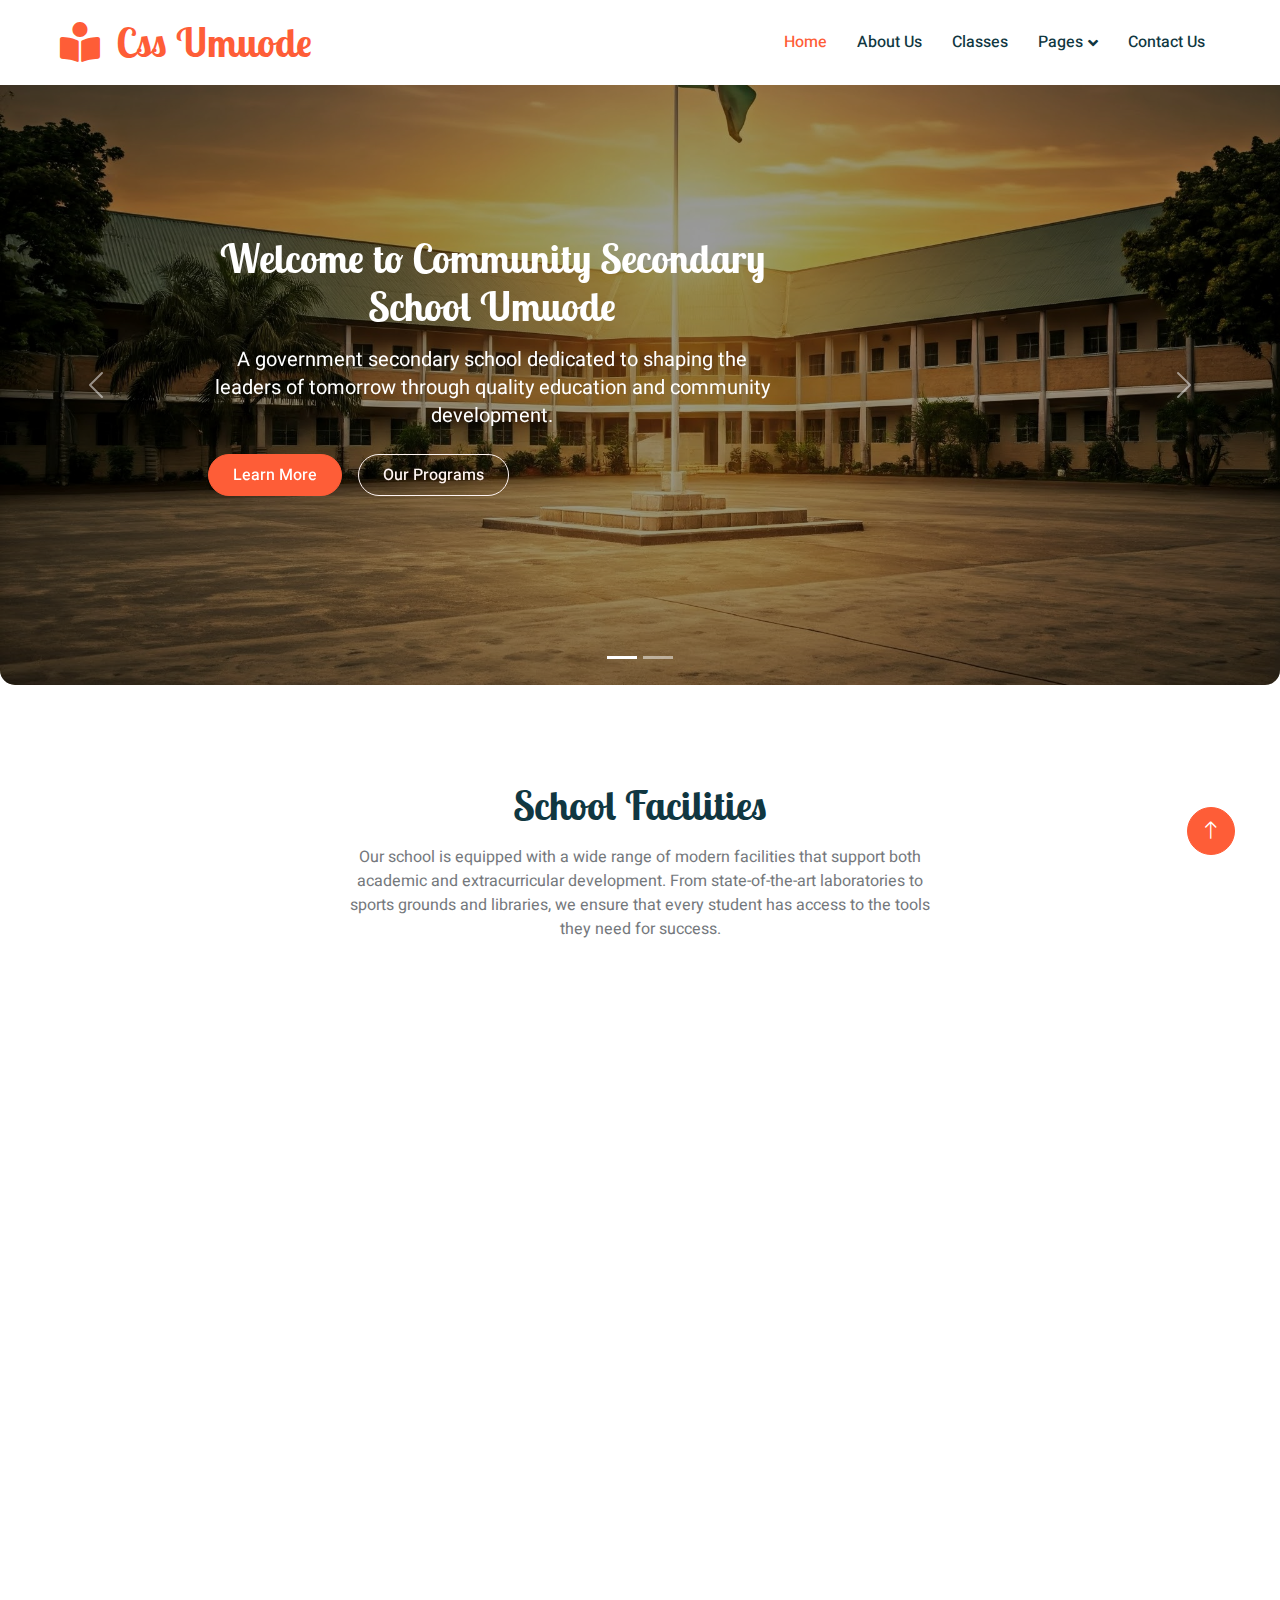
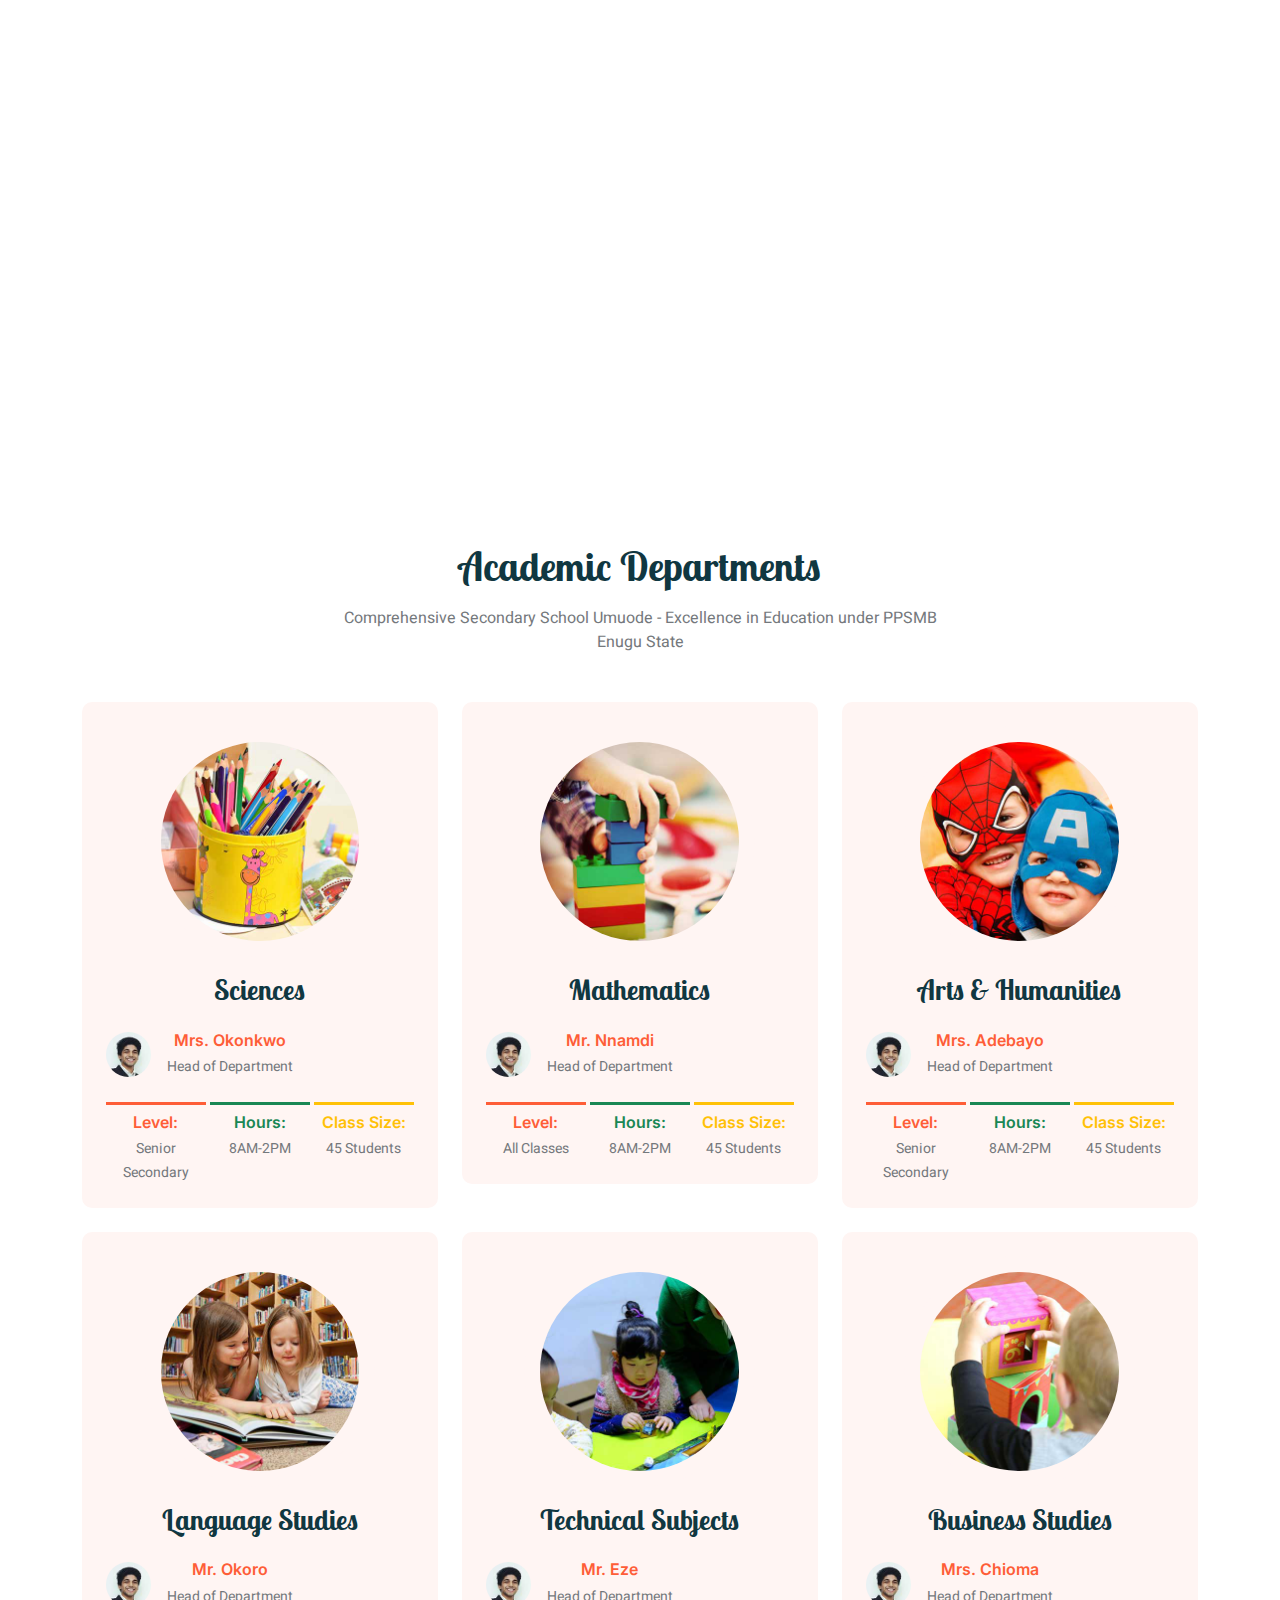
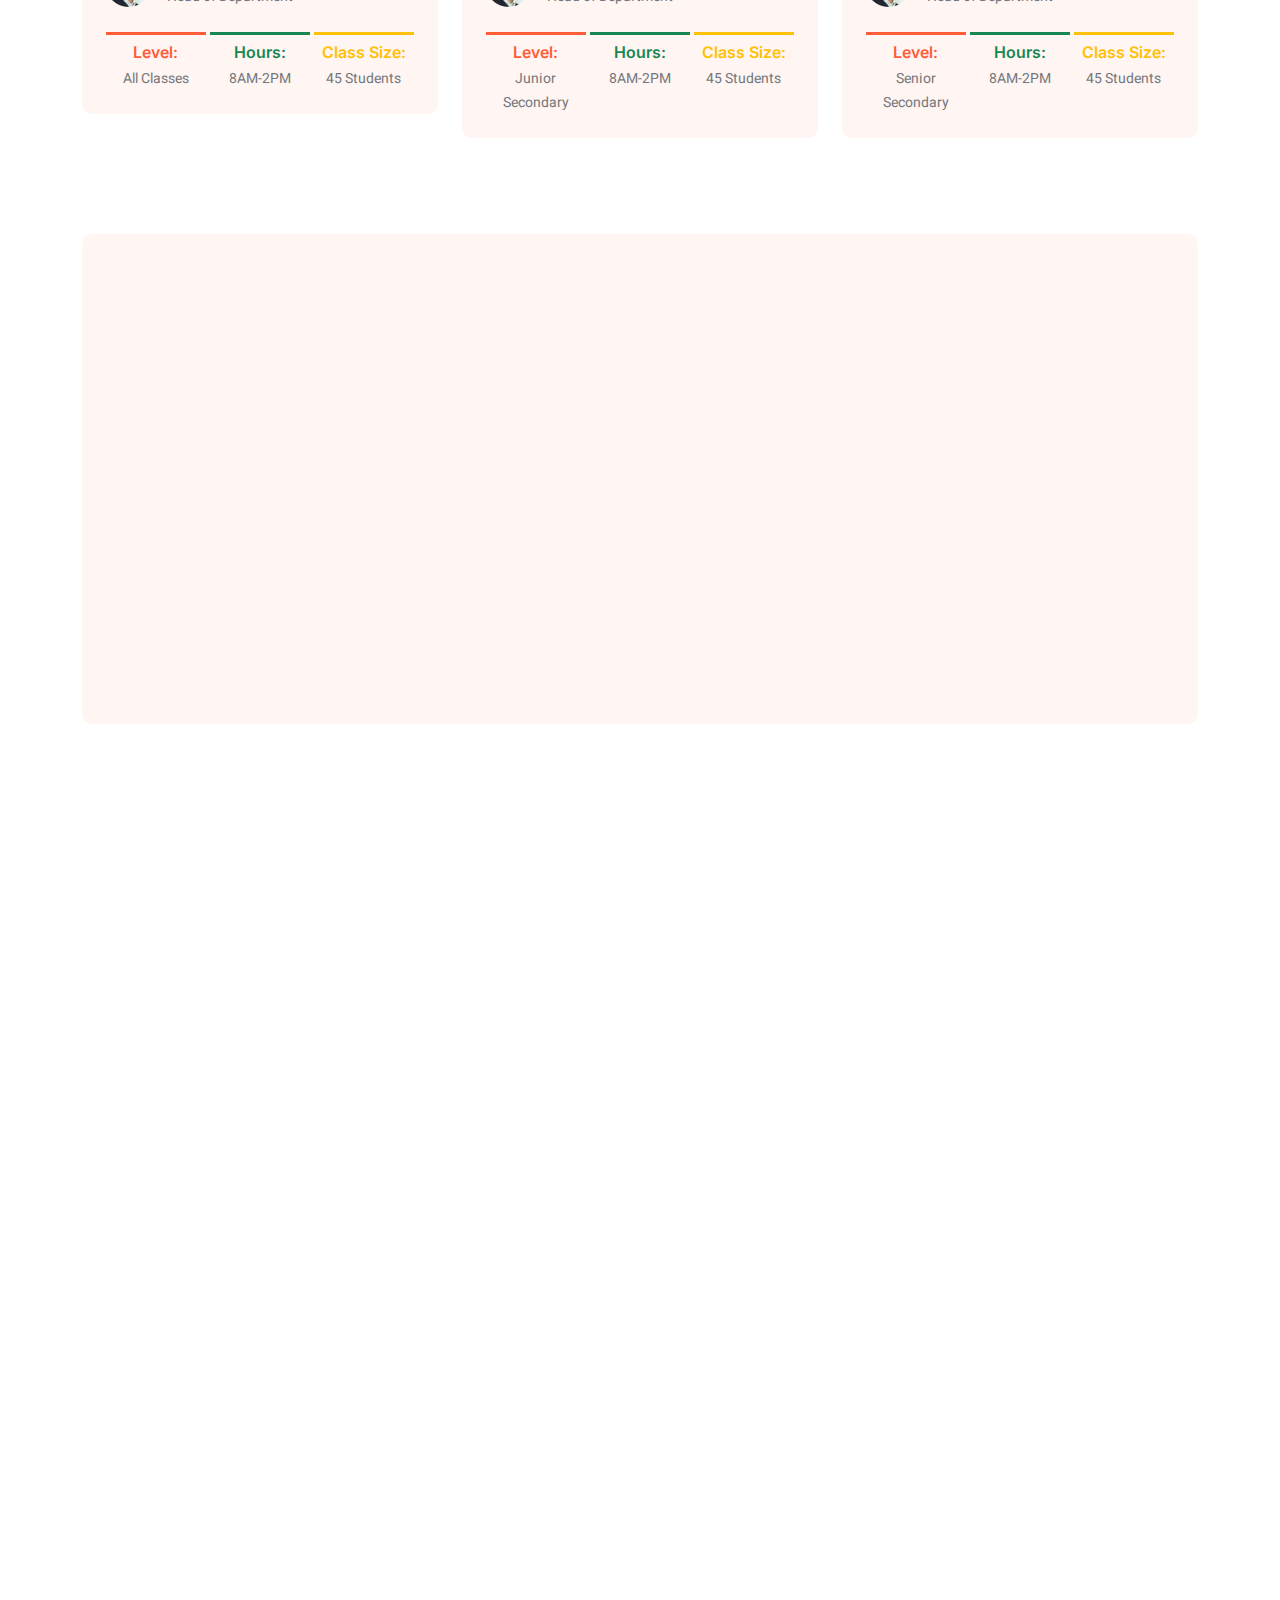
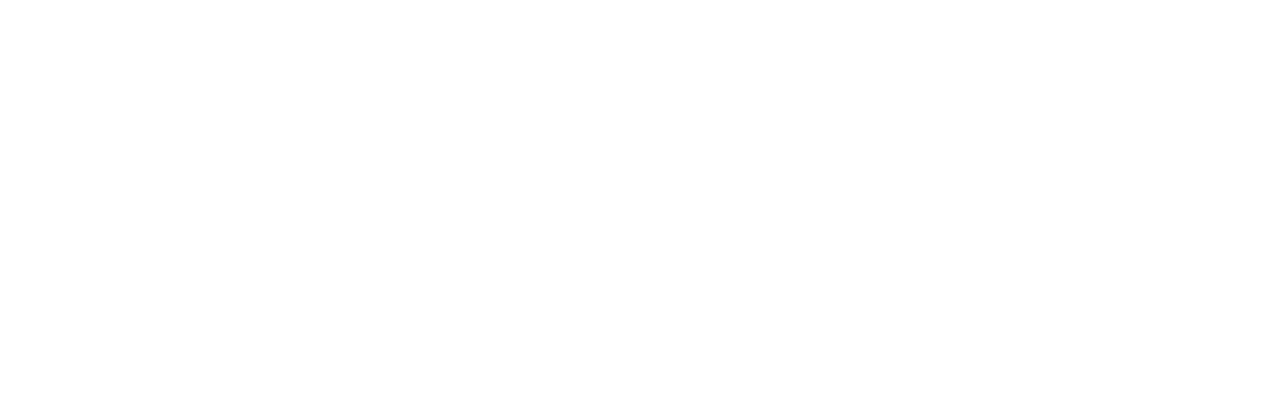
==== commit 7c49a22a: "added first set of photos in about page" ====
--- a/index.html
+++ b/index.html
@@ -3,7 +3,7 @@
 
 <head>
     <meta charset="utf-8">
-    <title>Home | Community Secondary School Umuode</title>
+    <title>Home | Comprehensive Secondary School Umuode</title>
     <meta content="width=device-width, initial-scale=1.0" name="viewport">
     <meta content="" name="keywords">
     <meta content="" name="description">
@@ -229,9 +229,9 @@
                             </div>
                             <div class="col-sm-6">
                                 <div class="d-flex align-items-center">
-                                    <img class="rounded-circle flex-shrink-0" src="img/user.jpg" alt="" style="width: 45px; height: 45px;">
+                                    <img class="rounded-circle flex-shrink-0" src="img/principal.jpg" alt="" style="width: 45px; height: 45px; object-fit: cover;">
                                     <div class="ms-3">
-                                        <h6 class="text-primary mb-1">Mrs. Sarah Nnamdi</h6>
+                                        <h6 class="text-primary mb-1">Mrs. U.C Okonna</h6>
                                         <small>School Principal</small>
                                     </div>
                                 </div>
@@ -241,16 +241,26 @@
                     <div class="col-lg-6 about-img wow fadeInUp" data-wow-delay="0.5s">
                         <div class="row">
                             <div class="col-12 text-center">
-                                <img class="img-fluid w-75 rounded-circle bg-light p-3" src="img/about-1.jpg" alt="School Building">
+                                <img class="img-fluid w-75 rounded-circle bg-light p-3" 
+                                     src="img/vpacads-children.jpg" 
+                                     alt="School Building" 
+                                     style="height: 400px; width: 250px; object-fit: cover;">
                             </div>
                             <div class="col-6 text-start" style="margin-top: -150px;">
-                                <img class="img-fluid w-100 rounded-circle bg-light p-3" src="img/about-2.jpg" alt="Students in Classroom">
+                                <img class="img-fluid w-100 rounded-circle bg-light p-3" 
+                                     src="img/principal-desk.jpg" 
+                                     alt="Students in Classroom" 
+                                     style="height: 300px; width: 200px; object-fit: cover;">
                             </div>
                             <div class="col-6 text-end" style="margin-top: -150px;">
-                                <img class="img-fluid w-100 rounded-circle bg-light p-3" src="img/about-3.jpg" alt="School Activities">
-                            </div>
-                        </div>
-                    </div>
+                                <img class="img-fluid w-100 rounded-circle bg-light p-3" 
+                                     src="img/staff.jpg" 
+                                     alt="School Activities" 
+                                     style="height: 300px; width: 200px; object-fit: cover;">
+                            </div>
+                        </div>
+                    </div>
+                    
                 </div>
             </div>
         </div>
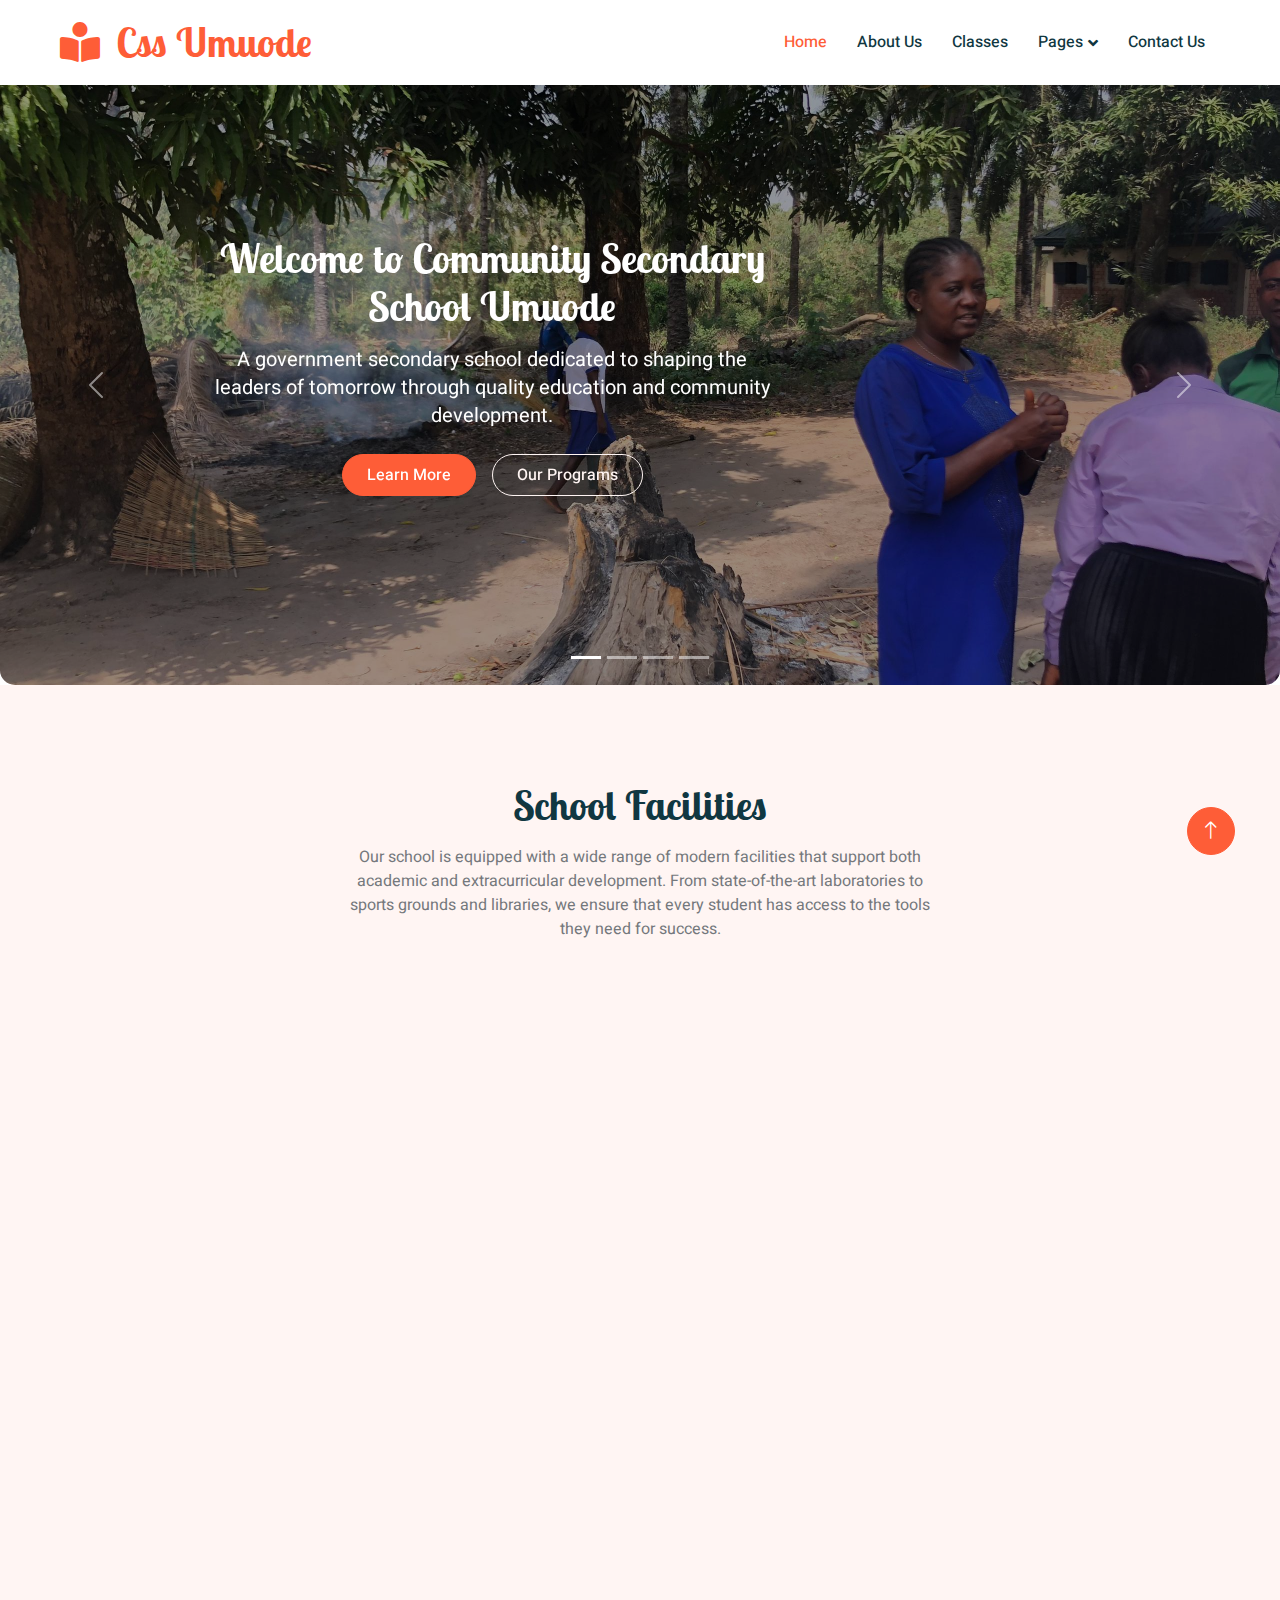
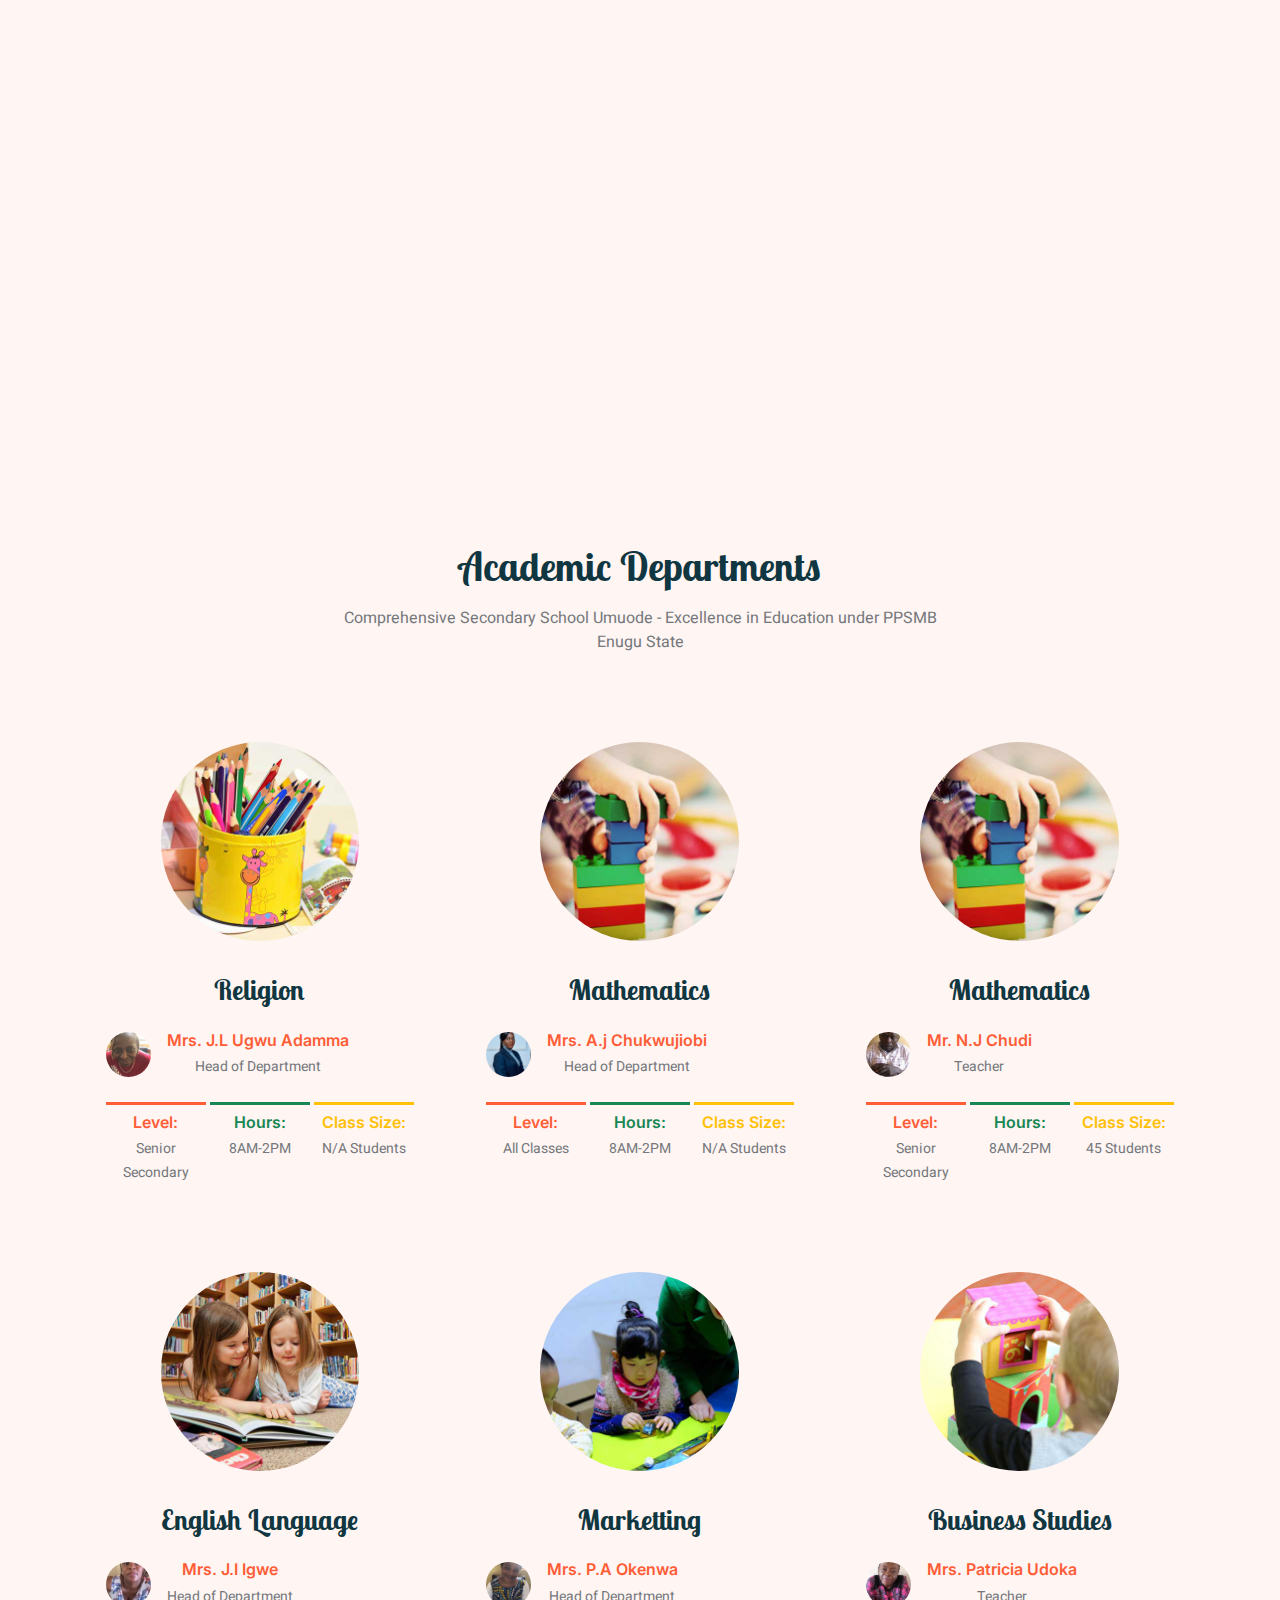
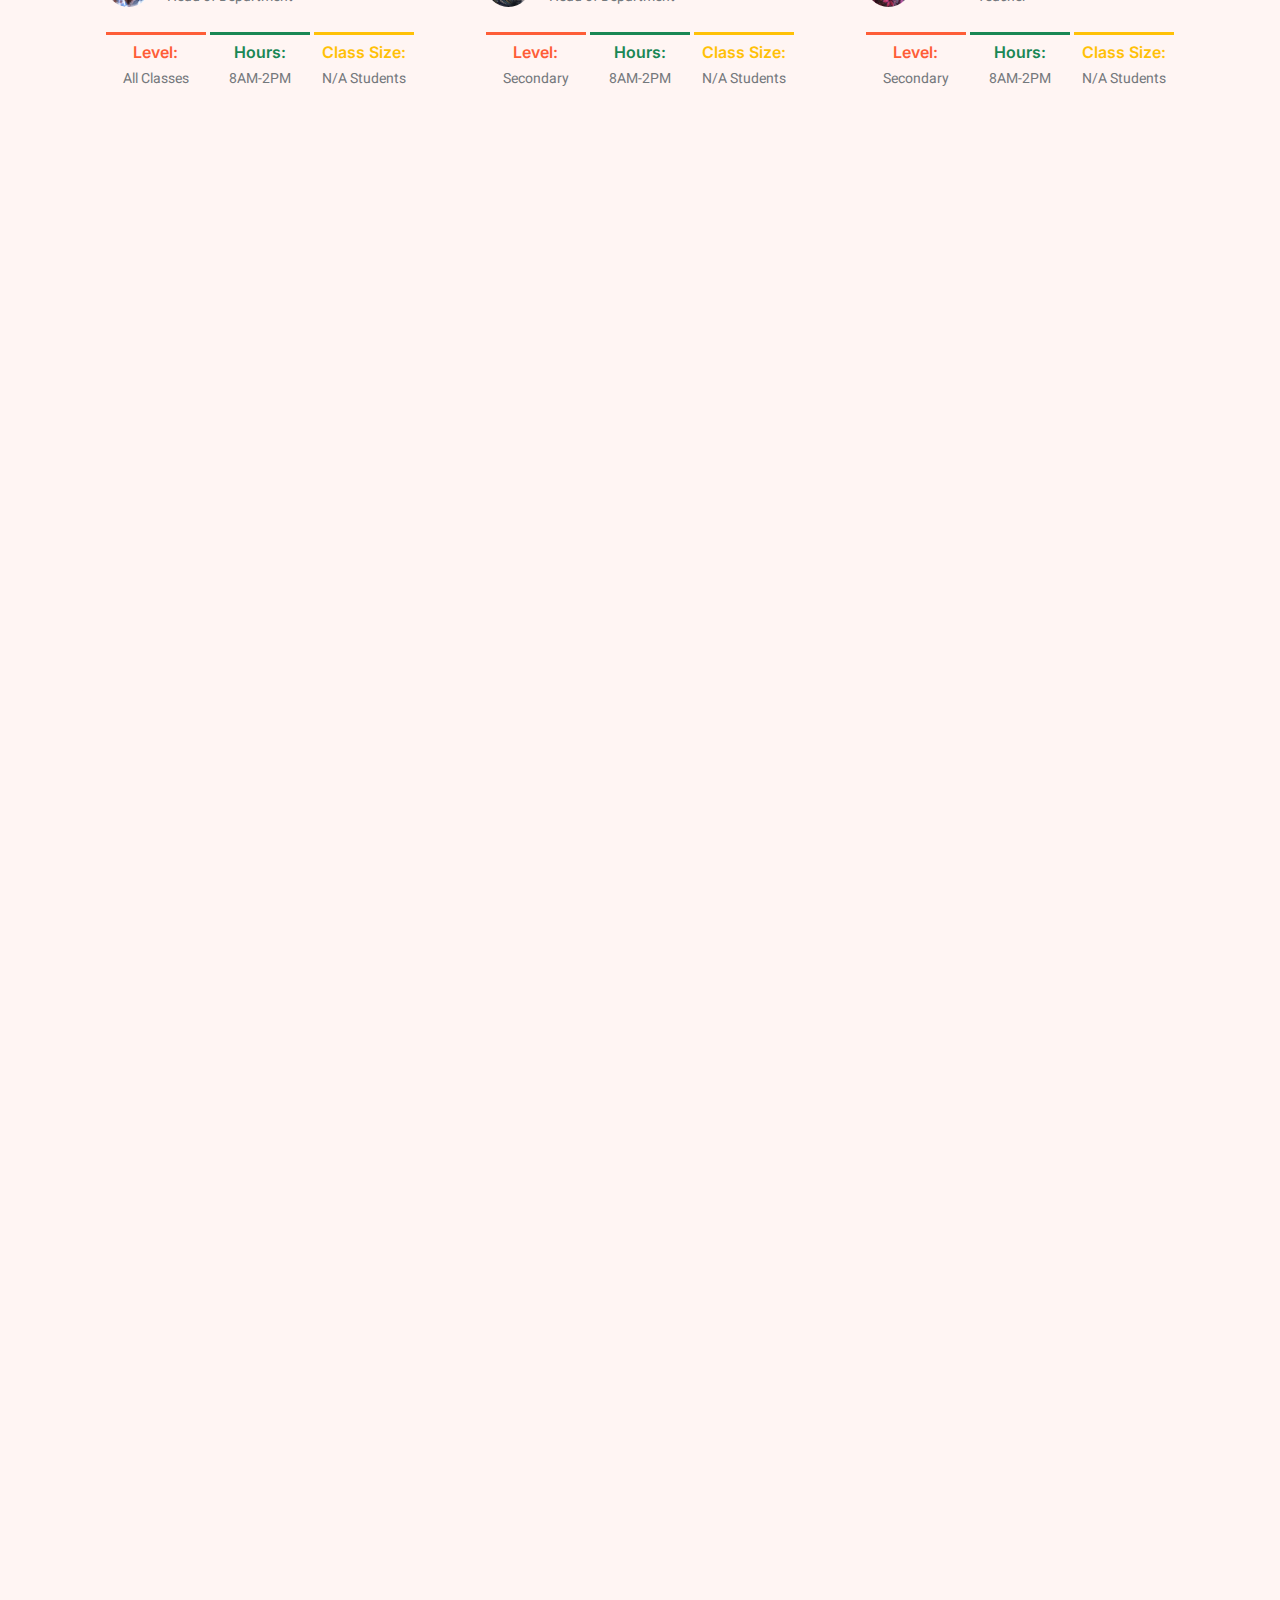
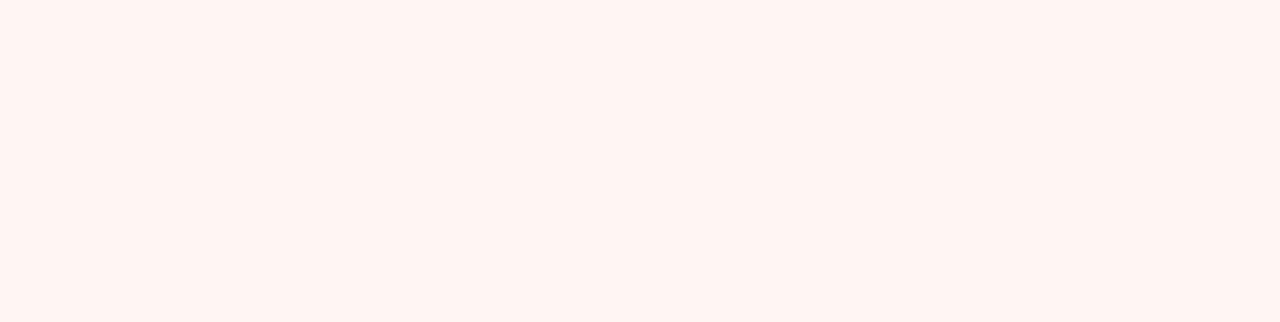
==== commit 2c03278a: "added umuode pictures to the page" ====
--- a/index.html
+++ b/index.html
@@ -14,8 +14,10 @@
     <!-- Google Web Fonts -->
     <link rel="preconnect" href="https://fonts.googleapis.com">
     <link rel="preconnect" href="https://fonts.gstatic.com" crossorigin>
-    <link href="https://fonts.googleapis.com/css2?family=Heebo:wght@400;500;600&family=Inter:wght@600&family=Lobster+Two:wght@700&display=swap" rel="stylesheet">
-    
+    <link
+        href="https://fonts.googleapis.com/css2?family=Heebo:wght@400;500;600&family=Inter:wght@600&family=Lobster+Two:wght@700&display=swap"
+        rel="stylesheet">
+
     <!-- Icon Font Stylesheet -->
     <link href="https://cdnjs.cloudflare.com/ajax/libs/font-awesome/5.10.0/css/all.min.css" rel="stylesheet">
     <link href="https://cdn.jsdelivr.net/npm/bootstrap-icons@1.4.1/font/bootstrap-icons.css" rel="stylesheet">
@@ -34,7 +36,8 @@
 <body>
     <div class="container-xxl bg-white p-0">
         <!-- Spinner Start -->
-        <div id="spinner" class="show bg-white position-fixed translate-middle w-100 vh-100 top-50 start-50 d-flex align-items-center justify-content-center">
+        <div id="spinner"
+            class="show bg-white position-fixed translate-middle w-100 vh-100 top-50 start-50 d-flex align-items-center justify-content-center">
             <div class="spinner-border text-primary" style="width: 3rem; height: 3rem;" role="status">
                 <span class="sr-only">Loading...</span>
             </div>
@@ -49,12 +52,12 @@
                 <a href="index.html" class="navbar-brand">
                     <h1 class="m-0 text-primary"><i class="fa fa-book-reader me-3"></i>Css Umuode</h1>
                 </a>
-                
+
                 <!-- Toggle Button -->
                 <button type="button" class="navbar-toggler" data-bs-toggle="collapse" data-bs-target="#navbarCollapse">
                     <span class="navbar-toggler-icon"></span>
                 </button>
-                
+
                 <!-- Navigation Links -->
                 <div class="collapse navbar-collapse justify-content-end" id="navbarCollapse">
                     <div class="navbar-nav">
@@ -82,630 +85,763 @@
             <div id="headerCarousel" class="carousel slide" data-bs-ride="carousel">
                 <!-- Indicators -->
                 <div class="carousel-indicators">
-                    <button type="button" data-bs-target="#headerCarousel" data-bs-slide-to="0" class="active" aria-current="true" aria-label="Slide 1"></button>
-                    <button type="button" data-bs-target="#headerCarousel" data-bs-slide-to="1" aria-label="Slide 2"></button>
-                </div>
-        
+                    <button type="button" data-bs-target="#headerCarousel" data-bs-slide-to="0" class="active"
+                        aria-current="true" aria-label="Slide 1"></button>
+                    <button type="button" data-bs-target="#headerCarousel" data-bs-slide-to="1"
+                        aria-label="Slide 2"></button>
+                    <button type="button" data-bs-target="#headerCarousel" data-bs-slide-to="2"
+                        aria-label="Slide 3"></button>
+                    <button type="button" data-bs-target="#headerCarousel" data-bs-slide-to="3"
+                        aria-label="Slide 4"></button>
+                </div>
+
                 <!-- Carousel Items -->
                 <div class="carousel-inner position-relative">
                     <!-- Slide 1 -->
                     <div class="carousel-item active">
                         <!-- Overlay div that covers the entire slide -->
-                        <div style="position: absolute; border-radius: 0 0 15px 15px; top: 0; left: 0; right: 0; bottom: 0; background: rgba(0, 0, 0, 0.4); z-index: 1;"></div>
-                        
-                        <img src="img/carouseal-banner-1.jpg" class="d-block w-100" alt="Community Secondary School Umuode" style="height: 100vh; max-height: 600px; object-fit: cover; border-radius: 0 0 15px 15px;">
-                        <div class="carousel-caption d-flex align-items-center justify-content-start h-100" style="z-index: 2;">
+                        <div
+                            style="position: absolute; border-radius: 0 0 15px 15px; top: 0; left: 0; right: 0; bottom: 0; background: rgba(0, 0, 0, 0.4); z-index: 1;">
+                        </div>
+
+                        <img src="img/school-env.jpg" class="d-block w-100" alt="Community Secondary School Umuode"
+                            style="height: 100vh; max-height: 600px; object-fit: cover; border-radius: 0 0 15px 15px;">
+                        <div class="carousel-caption d-flex align-items-center justify-content-center h-100"
+                            style="z-index: 2;">
                             <div class="container px-3">
                                 <div class="row">
-                                    <div class="col-12 col-lg-8">
-                                        <h1 class="text-white mb-3" style="font-size: clamp(1.75rem, 4vw, 2.5rem); line-height: 1.2;">Welcome to Community Secondary School Umuode</h1>
-                                        <p class="text-white mb-4" style="font-size: clamp(1rem, 2.5vw, 1.25rem); line-height: 1.4;">A government secondary school dedicated to shaping the leaders of tomorrow through quality education and community development.</p>
-                                        <div class="d-flex flex-column flex-sm-row gap-3">
-                                            <a href="about.html" class="btn btn-primary rounded-pill py-2 px-4">Learn More</a>
-                                            <a href="classes.html" class="btn btn-outline-light rounded-pill py-2 px-4">Our Programs</a>
+                                    <div class="col-12 col-lg-8 text-center">
+                                        <h1 class="text-white mb-3"
+                                            style="font-size: clamp(1.75rem, 4vw, 2.5rem); line-height: 1.2;">Welcome to
+                                            Community Secondary School Umuode</h1>
+                                        <p class="text-white mb-4"
+                                            style="font-size: clamp(1rem, 2.5vw, 1.25rem); line-height: 1.4;">A
+                                            government secondary school dedicated to shaping the leaders of tomorrow
+                                            through quality education and community development.</p>
+                                        <div class="d-flex flex-column flex-sm-row justify-content-center gap-3">
+                                            <a href="about.html" class="btn btn-primary rounded-pill py-2 px-4">Learn
+                                                More</a>
+                                            <a href="classes.html"
+                                                class="btn btn-outline-light rounded-pill py-2 px-4">Our Programs</a>
                                         </div>
                                     </div>
                                 </div>
                             </div>
                         </div>
                     </div>
-        
+
                     <!-- Slide 2 -->
                     <div class="carousel-item">
                         <!-- Overlay div that covers the entire slide -->
-                        <div style="position: absolute; border-radius: 0 0 15px 15px; top: 0; left: 0; right: 0; bottom: 0; background: rgba(0, 0, 0, 0.4); z-index: 1;"></div>
-                        
-                        <img src="img/carouseal-banner-2.jpg" class="d-block w-100" alt="Community Secondary School Umuode" style="height: 100vh; max-height: 600px; object-fit: cover; border-radius: 0 0 15px 15px;">
-                        <div class="carousel-caption d-flex align-items-center justify-content-start h-100" style="z-index: 2;">
+                        <div
+                            style="position: absolute; border-radius: 0 0 15px 15px; top: 0; left: 0; right: 0; bottom: 0; background: rgba(0, 0, 0, 0.4); z-index: 1;">
+                        </div>
+
+                        <img src="img/ify-and-kids.jpg" class="d-block w-100" alt="Community Secondary School Umuode"
+                            style="height: 100vh; max-height: 600px; object-fit: cover; border-radius: 0 0 15px 15px;">
+                        <div class="carousel-caption d-flex align-items-center justify-content-center h-100"
+                            style="z-index: 2;">
                             <div class="container px-3">
                                 <div class="row">
-                                    <div class="col-12 col-lg-8">
-                                        <h1 class="text-white mb-3" style="font-size: clamp(1.75rem, 4vw, 2.5rem); line-height: 1.2;">Empowering Students for a Brighter Future</h1>
-                                        <p class="text-white mb-4" style="font-size: clamp(1rem, 2.5vw, 1.25rem); line-height: 1.4;">Our mission is to provide a solid foundation in academics and character, preparing our students for success in life.</p>
-                                        <div class="d-flex flex-column flex-sm-row gap-3">
-                                            <a href="about.html" class="btn btn-primary rounded-pill py-2 px-4">Learn More</a>
-                                            <a href="contact.html" class="btn btn-outline-light rounded-pill py-2 px-4">Contact Us</a>
+                                    <div class="col-12 col-lg-8 text-center">
+                                        <h1 class="text-white mb-3"
+                                            style="font-size: clamp(1.75rem, 4vw, 2.5rem); line-height: 1.2;">Empowering
+                                            Students for a Brighter Future</h1>
+                                        <p class="text-white mb-4"
+                                            style="font-size: clamp(1rem, 2.5vw, 1.25rem); line-height: 1.4;">Our
+                                            mission is to provide a solid foundation in academics and character,
+                                            preparing our students for success in life.</p>
+                                        <div class="d-flex flex-column flex-sm-row justify-content-center gap-3">
+                                            <a href="about.html" class="btn btn-primary rounded-pill py-2 px-4">Learn
+                                                More</a>
+                                            <a href="contact.html"
+                                                class="btn btn-outline-light rounded-pill py-2 px-4">Contact Us</a>
                                         </div>
                                     </div>
                                 </div>
                             </div>
                         </div>
                     </div>
-                </div>
-        
+
+                    <!-- Slide 3 -->
+                    <div class="carousel-item">
+                        <!-- Overlay div that covers the entire slide -->
+                        <div
+                            style="position: absolute; border-radius: 0 0 15px 15px; top: 0; left: 0; right: 0; bottom: 0; background: rgba(0, 0, 0, 0.4); z-index: 1;">
+                        </div>
+
+                        <img src="img/staff.jpg" class="d-block w-100" alt="Community Secondary School Umuode"
+                            style="height: 100vh; max-height: 600px; object-fit: cover; border-radius: 0 0 15px 15px;">
+                        <div class="carousel-caption d-flex align-items-center justify-content-center h-100"
+                            style="z-index: 2;">
+                            <div class="container px-3">
+                                <div class="row">
+                                    <div class="col-12 col-lg-8 text-center">
+                                        <h1 class="text-white mb-3"
+                                            style="font-size: clamp(1.75rem, 4vw, 2.5rem); line-height: 1.2;">Dedicated
+                                            and Experienced Staff</h1>
+                                        <p class="text-white mb-4"
+                                            style="font-size: clamp(1rem, 2.5vw, 1.25rem); line-height: 1.4;">Our team
+                                            of dedicated and experienced staff is committed to providing the best
+                                            education and support for our students.</p>
+                                        <div class="d-flex flex-column flex-sm-row justify-content-center gap-3">
+                                            <a href="about.html" class="btn btn-primary rounded-pill py-2 px-4">Learn
+                                                More</a>
+                                            <a href="contact.html"
+                                                class="btn btn-outline-light rounded-pill py-2 px-4">Contact Us</a>
+                                        </div>
+                                    </div>
+                                </div>
+                            </div>
+                        </div>
+                    </div>
+
+                    <!-- Slide 4 -->
+                    <div class="carousel-item">
+                        <!-- Overlay div that covers the entire slide -->
+                        <div
+                            style="position: absolute; border-radius: 0 0 15px 15px; top: 0; left: 0; right: 0; bottom: 0; background: rgba(0, 0, 0, 0.4); z-index: 1;">
+                        </div>
+
+                        <img src="img/principal-desk.jpg" class="d-block w-100" alt="Community Secondary School Umuode"
+                            style="height: 100vh; max-height: 600px; object-fit: cover; border-radius: 0 0 15px 15px;">
+                        <div class="carousel-caption d-flex align-items-center justify-content-center h-100"
+                            style="z-index: 2;">
+                            <div class="container px-3">
+                                <div class="row">
+                                    <div class="col-12 col-lg-8 text-center">
+                                        <h1 class="text-white mb-3"
+                                            style="font-size: clamp(1.75rem, 4vw, 2.5rem); line-height: 1.2;">Message
+                                            from the Principal</h1>
+                                        <p class="text-white mb-4"
+                                            style="font-size: clamp(1rem, 2.5vw, 1.25rem); line-height: 1.4;">Welcome to
+                                            our school. We are committed to providing a nurturing environment where
+                                            students can excel academically and personally.</p>
+                                        <div class="d-flex flex-column flex-sm-row justify-content-center gap-3">
+                                            <a href="about.html" class="btn btn-primary rounded-pill py-2 px-4">Learn
+                                                More</a>
+                                            <a href="contact.html"
+                                                class="btn btn-outline-light rounded-pill py-2 px-4">Contact Us</a>
+                                        </div>
+                                    </div>
+                                </div>
+                            </div>
+                        </div>
+                    </div>
+                </div>
+
                 <!-- Controls -->
-                <button class="carousel-control-prev" type="button" data-bs-target="#headerCarousel" data-bs-slide="prev">
+                <button class="carousel-control-prev" type="button" data-bs-target="#headerCarousel"
+                    data-bs-slide="prev">
                     <span class="carousel-control-prev-icon" aria-hidden="true"></span>
                     <span class="visually-hidden">Previous</span>
                 </button>
-                <button class="carousel-control-next" type="button" data-bs-target="#headerCarousel" data-bs-slide="next">
+                <button class="carousel-control-next" type="button" data-bs-target="#headerCarousel"
+                    data-bs-slide="next">
                     <span class="carousel-control-next-icon" aria-hidden="true"></span>
                     <span class="visually-hidden">Next</span>
                 </button>
             </div>
         </div>
-        
-        <!-- Carousel End -->
-
-
-        <!-- Facilities Start -->
-        <div class="container-xxl py-5">
-            <div class="container">
-                <div class="text-center mx-auto mb-5 wow fadeInUp" data-wow-delay="0.1s" style="max-width: 600px;">
-                    <h1 class="mb-3">School Facilities</h1>
-                    <p>Our school is equipped with a wide range of modern facilities that support both academic and extracurricular development. From state-of-the-art laboratories to sports grounds and libraries, we ensure that every student has access to the tools they need for success.</p>
-                </div>
-                <div class="row g-4">
-                    <div class="col-lg-3 col-sm-6 wow fadeInUp" data-wow-delay="0.1s">
-                        <div class="facility-item">
-                            <div class="facility-icon bg-primary">
-                                <span class="bg-primary"></span>
-                                <i class="fa fa-flask fa-3x text-primary"></i>
-                                <span class="bg-primary"></span>
-                            </div>
-                            <div class="facility-text bg-primary">
-                                <h3 class="text-primary mb-3">Science Laboratories</h3>
-                                <p class="mb-0">Our fully-equipped science labs provide students with hands-on learning experiences in chemistry, physics, and biology, fostering curiosity and exploration.</p>
-                            </div>
-                        </div>
-                    </div>
-                    <div class="col-lg-3 col-sm-6 wow fadeInUp" data-wow-delay="0.3s">
-                        <div class="facility-item">
-                            <div class="facility-icon bg-success">
-                                <span class="bg-success"></span>
-                                <i class="fa fa-book fa-3x text-success"></i>
-                                <span class="bg-success"></span>
-                            </div>
-                            <div class="facility-text bg-success">
-                                <h3 class="text-success mb-3">Library</h3>
-                                <p class="mb-0">Our well-stocked library offers a wide selection of books, magazines, and digital resources to encourage independent learning and research.</p>
-                            </div>
-                        </div>
-                    </div>
-                    <div class="col-lg-3 col-sm-6 wow fadeInUp" data-wow-delay="0.7s">
-                        <div class="facility-item">
-                            <div class="facility-icon bg-info">
-                                <span class="bg-info"></span>
-                                <i class="fa fa-music fa-3x text-info"></i>
-                                <span class="bg-info"></span>
-                            </div>
-                            <div class="facility-text bg-info">
-                                <h3 class="text-info mb-3">Music & Arts Room</h3>
-                                <p class="mb-0">Our music and arts room is fully equipped for creative expression, offering students opportunities in performing arts, painting, and sculpture.</p>
-                            </div>
-                        </div>
-                    </div>
-                    <div class="col-lg-3 col-sm-6 wow fadeInUp" data-wow-delay="0.9s">
-                        <div class="facility-item">
-                            <div class="facility-icon bg-danger">
-                                <span class="bg-danger"></span>
-                                <i class="fa fa-desktop fa-3x text-danger"></i>
-                                <span class="bg-danger"></span>
-                            </div>
-                            <div class="facility-text bg-danger">
-                                <h3 class="text-danger mb-3">Computer Lab</h3>
-                                <p class="mb-0">Our computer lab is equipped with modern computers and software to support IT education, coding, and digital literacy skills.</p>
-                            </div>
-                        </div>
-                    </div>
-                    
-                </div>
-            </div>
-        </div>        
-        <!-- Facilities End -->
-
-
-        <!-- About Start -->
-        <div class="container-xxl py-5">
-            <div class="container">
-                <div class="row g-5 align-items-center">
-                    <div class="col-lg-6 wow fadeInUp" data-wow-delay="0.1s">
-                        <h1 class="mb-4">Discover Our Rich Educational Heritage and Academic Excellence</h1>
-                        <p>Comprehensive Secondary School Umuode is a government-owned educational institution under the Post Primary Schools Management Board (PPSMB) of Enugu State. As a leading secondary school in our community, we are committed to providing quality education that shapes future leaders.</p>
-                        <p class="mb-4">Our school offers both junior and senior secondary education, following the approved curriculum by the Enugu State Ministry of Education. We pride ourselves on our well-equipped laboratories, library facilities, and dedicated teaching staff who work tirelessly to maintain high academic standards. Our students consistently excel in WAEC, NECO, and other national examinations, showcasing our commitment to academic excellence and holistic development.</p>
-                        <div class="row g-4 align-items-center">
-                            <div class="col-sm-6">
-                                <a class="btn btn-primary rounded-pill py-3 px-5" href="team.html">Learn More</a>
-                            </div>
-                            <div class="col-sm-6">
-                                <div class="d-flex align-items-center">
-                                    <img class="rounded-circle flex-shrink-0" src="img/principal.jpg" alt="" style="width: 45px; height: 45px; object-fit: cover;">
-                                    <div class="ms-3">
-                                        <h6 class="text-primary mb-1">Mrs. U.C Okonna</h6>
-                                        <small>School Principal</small>
-                                    </div>
-                                </div>
-                            </div>
-                        </div>
-                    </div>
-                    <div class="col-lg-6 about-img wow fadeInUp" data-wow-delay="0.5s">
-                        <div class="row">
-                            <div class="col-12 text-center">
-                                <img class="img-fluid w-75 rounded-circle bg-light p-3" 
-                                     src="img/vpacads-children.jpg" 
-                                     alt="School Building" 
-                                     style="height: 400px; width: 250px; object-fit: cover;">
-                            </div>
-                            <div class="col-6 text-start" style="margin-top: -150px;">
-                                <img class="img-fluid w-100 rounded-circle bg-light p-3" 
-                                     src="img/principal-desk.jpg" 
-                                     alt="Students in Classroom" 
-                                     style="height: 300px; width: 200px; object-fit: cover;">
-                            </div>
-                            <div class="col-6 text-end" style="margin-top: -150px;">
-                                <img class="img-fluid w-100 rounded-circle bg-light p-3" 
-                                     src="img/staff.jpg" 
-                                     alt="School Activities" 
-                                     style="height: 300px; width: 200px; object-fit: cover;">
-                            </div>
-                        </div>
-                    </div>
-                    
-                </div>
+    </div>
+    </div>
+
+    <!-- Carousel End -->
+
+
+    <!-- Facilities Start -->
+    <div class="container-xxl py-5">
+        <div class="container">
+            <div class="text-center mx-auto mb-5 wow fadeInUp" data-wow-delay="0.1s" style="max-width: 600px;">
+                <h1 class="mb-3">School Facilities</h1>
+                <p>Our school is equipped with a wide range of modern facilities that support both academic and
+                    extracurricular development. From state-of-the-art laboratories to sports grounds and libraries, we
+                    ensure that every student has access to the tools they need for success.</p>
+            </div>
+            <div class="row g-4">
+                <div class="col-lg-3 col-sm-6 wow fadeInUp" data-wow-delay="0.1s">
+                    <div class="facility-item">
+                        <div class="facility-icon bg-primary">
+                            <span class="bg-primary"></span>
+                            <i class="fa fa-flask fa-3x text-primary"></i>
+                            <span class="bg-primary"></span>
+                        </div>
+                        <div class="facility-text bg-primary">
+                            <h3 class="text-primary mb-3">Science Laboratories</h3>
+                            <p class="mb-0">Our fully-equipped science labs provide students with hands-on learning
+                                experiences in chemistry, physics, and biology, fostering curiosity and exploration.</p>
+                        </div>
+                    </div>
+                </div>
+                <div class="col-lg-3 col-sm-6 wow fadeInUp" data-wow-delay="0.3s">
+                    <div class="facility-item">
+                        <div class="facility-icon bg-success">
+                            <span class="bg-success"></span>
+                            <i class="fa fa-book fa-3x text-success"></i>
+                            <span class="bg-success"></span>
+                        </div>
+                        <div class="facility-text bg-success">
+                            <h3 class="text-success mb-3">Library</h3>
+                            <p class="mb-0">Our well-stocked library offers a wide selection of books, magazines, and
+                                digital resources to encourage independent learning and research.</p>
+                        </div>
+                    </div>
+                </div>
+                <div class="col-lg-3 col-sm-6 wow fadeInUp" data-wow-delay="0.7s">
+                    <div class="facility-item">
+                        <div class="facility-icon bg-info">
+                            <span class="bg-info"></span>
+                            <i class="fa fa-music fa-3x text-info"></i>
+                            <span class="bg-info"></span>
+                        </div>
+                        <div class="facility-text bg-info">
+                            <h3 class="text-info mb-3">Music & Arts Room</h3>
+                            <p class="mb-0">Our music and arts room is fully equipped for creative expression, offering
+                                students opportunities in performing arts, painting, and sculpture.</p>
+                        </div>
+                    </div>
+                </div>
+                <div class="col-lg-3 col-sm-6 wow fadeInUp" data-wow-delay="0.9s">
+                    <div class="facility-item">
+                        <div class="facility-icon bg-danger">
+                            <span class="bg-danger"></span>
+                            <i class="fa fa-desktop fa-3x text-danger"></i>
+                            <span class="bg-danger"></span>
+                        </div>
+                        <div class="facility-text bg-danger">
+                            <h3 class="text-danger mb-3">Computer Lab</h3>
+                            <p class="mb-0">Our computer lab is equipped with modern computers and software to support
+                                IT education, coding, and digital literacy skills.</p>
+                        </div>
+                    </div>
+                </div>
+
             </div>
         </div>
-        <!-- About End -->
-
-
-        <!-- Classes Start -->
-        <div class="container-xxl py-5">
-            <div class="container">
-                <div class="text-center mx-auto mb-5" style="max-width: 600px;">
-                    <h1 class="mb-3">Academic Departments</h1>
-                    <p>Comprehensive Secondary School Umuode - Excellence in Education under PPSMB Enugu State</p>
-                </div>
-                <div class="row g-4">
-                    <!-- Sciences -->
-                    <div class="col-lg-4 col-md-6">
-                        <div class="bg-light rounded p-4">
-                            <div class="bg-light rounded-circle w-75 mx-auto p-3">
-                                <img class="img-fluid rounded-circle" src="img/classes-1.jpg" alt="Sciences">
-                            </div>
-                            <div class="text-center">
-                                <h3 class="mt-3 mb-4">Sciences</h3>
-                                <div class="d-flex align-items-center mb-4">
-                                    <img class="rounded-circle flex-shrink-0" src="img/user.jpg" alt="" style="width: 45px; height: 45px;">
-                                    <div class="ms-3">
-                                        <h6 class="text-primary mb-1">Mrs. Okonkwo</h6>
-                                        <small>Head of Department</small>
-                                    </div>
-                                </div>
-                                <div class="row g-1">
-                                    <div class="col-4">
-                                        <div class="border-top border-3 border-primary pt-2">
-                                            <h6 class="text-primary mb-1">Level:</h6>
-                                            <small>Senior Secondary</small>
+    </div>
+    <!-- Facilities End -->
+
+
+    <!-- About Start -->
+    <div class="container-xxl py-5">
+        <div class="container">
+            <div class="row g-5 align-items-center">
+                <div class="col-lg-6 wow fadeInUp" data-wow-delay="0.1s">
+                    <h1 class="mb-4">Discover Our Rich Educational Heritage and Academic Excellence</h1>
+                    <p>Comprehensive Secondary School Umuode is a government-owned educational institution under the
+                        Post Primary Schools Management Board (PPSMB) of Enugu State. As a leading secondary school in
+                        our community, we are committed to providing quality education that shapes future leaders.</p>
+                    <p class="mb-4">Our school offers both junior and senior secondary education, following the approved
+                        curriculum by the Enugu State Ministry of Education. We pride ourselves on our well-equipped
+                        laboratories, library facilities, and dedicated teaching staff who work tirelessly to maintain
+                        high academic standards. Our students consistently excel in WAEC, NECO, and other national
+                        examinations, showcasing our commitment to academic excellence and holistic development.</p>
+                    <div class="row g-4 align-items-center">
+                        <div class="col-sm-6">
+                            <a class="btn btn-primary rounded-pill py-3 px-5" href="team.html">Learn More</a>
+                        </div>
+                        <div class="col-sm-6">
+                            <div class="d-flex align-items-center">
+                                <img class="rounded-circle flex-shrink-0" src="img/principal.jpg" alt=""
+                                    style="width: 45px; height: 45px; object-fit: cover;">
+                                <div class="ms-3">
+                                    <h6 class="text-primary mb-1">Mrs. U.C Okonna</h6>
+                                    <small>School Principal</small>
+                                </div>
+                            </div>
+                        </div>
+                    </div>
+                </div>
+                <div class="col-lg-6 about-img wow fadeInUp" data-wow-delay="0.5s">
+                    <div class="row">
+                        <div class="col-12 text-center">
+                            <img class="img-fluid w-75 rounded-circle bg-light p-3" src="img/vpacads-children.jpg"
+                                alt="School Building" style="height: 400px; width: 250px; object-fit: cover;">
+                        </div>
+                        <div class="col-6 text-start" style="margin-top: -150px;">
+                            <img class="img-fluid w-100 rounded-circle bg-light p-3" src="img/principal-desk.jpg"
+                                alt="Students in Classroom" style="height: 300px; width: 200px; object-fit: cover;">
+                        </div>
+                        <div class="col-6 text-end" style="margin-top: -150px;">
+                            <img class="img-fluid w-100 rounded-circle bg-light p-3" src="img/staff.jpg"
+                                alt="School Activities" style="height: 300px; width: 200px; object-fit: cover;">
+                        </div>
+                    </div>
+                </div>
+
+            </div>
+        </div>
+    </div>
+    <!-- About End -->
+
+
+    <!-- Classes Start -->
+    <div class="container-xxl py-5">
+        <div class="container">
+            <div class="text-center mx-auto mb-5" style="max-width: 600px;">
+                <h1 class="mb-3">Academic Departments</h1>
+                <p>Comprehensive Secondary School Umuode - Excellence in Education under PPSMB Enugu State</p>
+            </div>
+            <div class="row g-4">
+                <!-- Religion -->
+                <div class="col-lg-4 col-md-6">
+                    <div class="bg-light rounded p-4">
+                        <div class="bg-light rounded-circle w-75 mx-auto p-3">
+                            <img class="img-fluid rounded-circle" src="img/classes-1.jpg" alt="Sciences">
+                        </div>
+                        <div class="text-center">
+                            <h3 class="mt-3 mb-4">Religion</h3>
+                            <div class="d-flex align-items-center mb-4">
+                                <img class="rounded-circle flex-shrink-0" src="img/j.l-ugwu-adamma.PNG" alt=""
+                                    style="width: 45px; height: 45px; object-fit: cover; object-fit: cover;">
+                                <div class="ms-3">
+                                    <h6 class="text-primary mb-1">Mrs. J.L Ugwu Adamma</h6>
+                                    <small>Head of Department</small>
+                                </div>
+                            </div>
+                            <div class="row g-1">
+                                <div class="col-4">
+                                    <div class="border-top border-3 border-primary pt-2">
+                                        <h6 class="text-primary mb-1">Level:</h6>
+                                        <small>Senior Secondary</small>
+                                    </div>
+                                </div>
+                                <div class="col-4">
+                                    <div class="border-top border-3 border-success pt-2">
+                                        <h6 class="text-success mb-1">Hours:</h6>
+                                        <small>8AM-2PM</small>
+                                    </div>
+                                </div>
+                                <div class="col-4">
+                                    <div class="border-top border-3 border-warning pt-2">
+                                        <h6 class="text-warning mb-1">Class Size:</h6>
+                                        <small>N/A Students</small>
+                                    </div>
+                                </div>
+                            </div>
+                        </div>
+                    </div>
+                </div>
+                <!-- Mathematics -->
+                <div class="col-lg-4 col-md-6">
+                    <div class="bg-light rounded p-4">
+                        <div class="bg-light rounded-circle w-75 mx-auto p-3">
+                            <img class="img-fluid rounded-circle" src="img/classes-2.jpg" alt="Mathematics">
+                        </div>
+                        <div class="text-center">
+                            <h3 class="mt-3 mb-4">Mathematics</h3>
+                            <div class="d-flex align-items-center mb-4">
+                                <img class="rounded-circle flex-shrink-0" src="img/juliet.PNG" alt=""
+                                    style="width: 45px; height: 45px; object-fit: cover;">
+                                <div class="ms-3">
+                                    <h6 class="text-primary mb-1">Mrs. A.j Chukwujiobi</h6>
+                                    <small>Head of Department</small>
+                                </div>
+                            </div>
+                            <div class="row g-1">
+                                <div class="col-4">
+                                    <div class="border-top border-3 border-primary pt-2">
+                                        <h6 class="text-primary mb-1">Level:</h6>
+                                        <small>All Classes</small>
+                                    </div>
+                                </div>
+                                <div class="col-4">
+                                    <div class="border-top border-3 border-success pt-2">
+                                        <h6 class="text-success mb-1">Hours:</h6>
+                                        <small>8AM-2PM</small>
+                                    </div>
+                                </div>
+                                <div class="col-4">
+                                    <div class="border-top border-3 border-warning pt-2">
+                                        <h6 class="text-warning mb-1">Class Size:</h6>
+                                        <small>N/A Students</small>
+                                    </div>
+                                </div>
+                            </div>
+                        </div>
+                    </div>
+                </div>
+                <!-- Mathematics -->
+                <div class="col-lg-4 col-md-6">
+                    <div class="bg-light rounded p-4">
+                        <div class="bg-light rounded-circle w-75 mx-auto p-3">
+                            <img class="img-fluid rounded-circle" src="img/classes-2.jpg" alt="Arts">
+                        </div>
+                        <div class="text-center">
+                            <h3 class="mt-3 mb-4">Mathematics</h3>
+                            <div class="d-flex align-items-center mb-4">
+                                <img class="rounded-circle flex-shrink-0" src="img/n.j-chudi.PNG" alt=""
+                                    style="width: 45px; height: 45px; object-fit: cover;">
+                                <div class="ms-3">
+                                    <h6 class="text-primary mb-1">Mr. N.J Chudi</h6>
+                                    <small>Teacher</small>
+                                </div>
+                            </div>
+                            <div class="row g-1">
+                                <div class="col-4">
+                                    <div class="border-top border-3 border-primary pt-2">
+                                        <h6 class="text-primary mb-1">Level:</h6>
+                                        <small>Senior Secondary</small>
+                                    </div>
+                                </div>
+                                <div class="col-4">
+                                    <div class="border-top border-3 border-success pt-2">
+                                        <h6 class="text-success mb-1">Hours:</h6>
+                                        <small>8AM-2PM</small>
+                                    </div>
+                                </div>
+                                <div class="col-4">
+                                    <div class="border-top border-3 border-warning pt-2">
+                                        <h6 class="text-warning mb-1">Class Size:</h6>
+                                        <small>45 Students</small>
+                                    </div>
+                                </div>
+                            </div>
+                        </div>
+                    </div>
+                </div>
+                <!-- Language Studies -->
+                <div class="col-lg-4 col-md-6">
+                    <div class="bg-light rounded p-4">
+                        <div class="bg-light rounded-circle w-75 mx-auto p-3">
+                            <img class="img-fluid rounded-circle" src="img/classes-4.jpg" alt="Languages">
+                        </div>
+                        <div class="text-center">
+                            <h3 class="mt-3 mb-4">English Language</h3>
+                            <div class="d-flex align-items-center mb-4">
+                                <img class="rounded-circle flex-shrink-0" src="img/j.i-igwe.PNG" alt=""
+                                    style="width: 45px; height: 45px; object-fit: cover;">
+                                <div class="ms-3">
+                                    <h6 class="text-primary mb-1">Mrs. J.I Igwe</h6>
+                                    <small>Head of Department</small>
+                                </div>
+                            </div>
+                            <div class="row g-1">
+                                <div class="col-4">
+                                    <div class="border-top border-3 border-primary pt-2">
+                                        <h6 class="text-primary mb-1">Level:</h6>
+                                        <small>All Classes</small>
+                                    </div>
+                                </div>
+                                <div class="col-4">
+                                    <div class="border-top border-3 border-success pt-2">
+                                        <h6 class="text-success mb-1">Hours:</h6>
+                                        <small>8AM-2PM</small>
+                                    </div>
+                                </div>
+                                <div class="col-4">
+                                    <div class="border-top border-3 border-warning pt-2">
+                                        <h6 class="text-warning mb-1">Class Size:</h6>
+                                        <small>N/A Students</small>
+                                    </div>
+                                </div>
+                            </div>
+                        </div>
+                    </div>
+                </div>
+                <!-- Marketting -->
+                <div class="col-lg-4 col-md-6">
+                    <div class="bg-light rounded p-4">
+                        <div class="bg-light rounded-circle w-75 mx-auto p-3">
+                            <img class="img-fluid rounded-circle" src="img/classes-5.jpg" alt="Technical">
+                        </div>
+                        <div class="text-center">
+                            <h3 class="mt-3 mb-4">Marketting</h3>
+                            <div class="d-flex align-items-center mb-4">
+                                <img class="rounded-circle flex-shrink-0" src="img/p.a-okenwa.PNG" alt=""
+                                    style="width: 45px; height: 45px; object-fit: cover;">
+                                <div class="ms-3">
+                                    <h6 class="text-primary mb-1">Mrs. P.A Okenwa</h6>
+                                    <small>Head of Department</small>
+                                </div>
+                            </div>
+                            <div class="row g-1">
+                                <div class="col-4">
+                                    <div class="border-top border-3 border-primary pt-2">
+                                        <h6 class="text-primary mb-1">Level:</h6>
+                                        <small>Secondary</small>
+                                    </div>
+                                </div>
+                                <div class="col-4">
+                                    <div class="border-top border-3 border-success pt-2">
+                                        <h6 class="text-success mb-1">Hours:</h6>
+                                        <small>8AM-2PM</small>
+                                    </div>
+                                </div>
+                                <div class="col-4">
+                                    <div class="border-top border-3 border-warning pt-2">
+                                        <h6 class="text-warning mb-1">Class Size:</h6>
+                                        <small>N/A Students</small>
+                                    </div>
+                                </div>
+                            </div>
+                        </div>
+                    </div>
+                </div>
+                <!--Business Studies -->
+                <div class="col-lg-4 col-md-6">
+                    <div class="bg-light rounded p-4">
+                        <div class="bg-light rounded-circle w-75 mx-auto p-3">
+                            <img class="img-fluid rounded-circle" src="img/classes-6.jpg" alt="Business">
+                        </div>
+                        <div class="text-center">
+                            <h3 class="mt-3 mb-4">Business Studies</h3>
+                            <div class="d-flex align-items-center mb-4">
+                                <img class="rounded-circle flex-shrink-0" src="img/patricia-udoka.PNG" alt=""
+                                    style="width: 45px; height: 45px; object-fit: cover;">
+                                <div class="ms-3">
+                                    <h6 class="text-primary mb-1">Mrs. Patricia Udoka</h6>
+                                    <small>Teacher</small>
+                                </div>
+                            </div>
+                            <div class="row g-1">
+                                <div class="col-4">
+                                    <div class="border-top border-3 border-primary pt-2">
+                                        <h6 class="text-primary mb-1">Level:</h6>
+                                        <small>Secondary</small>
+                                    </div>
+                                </div>
+                                <div class="col-4">
+                                    <div class="border-top border-3 border-success pt-2">
+                                        <h6 class="text-success mb-1">Hours:</h6>
+                                        <small>8AM-2PM</small>
+                                    </div>
+                                </div>
+                                <div class="col-4">
+                                    <div class="border-top border-3 border-warning pt-2">
+                                        <h6 class="text-warning mb-1">Class Size:</h6>
+                                        <small>N/A Students</small>
+                                    </div>
+                                </div>
+                            </div>
+                        </div>
+                    </div>
+                </div>
+            </div>
+        </div>
+    </div>
+    <!-- Classes End -->
+
+
+    <!-- Appointment Start -->
+    <div class="container-xxl py-5">
+        <div class="container">
+            <div class="bg-light rounded">
+                <div class="row g-0">
+                    <div class="col-lg-6 wow fadeIn" data-wow-delay="0.1s">
+                        <div class="h-100 d-flex flex-column justify-content-center p-5">
+                            <h1 class="mb-4">Make Appointment</h1>
+                            <form>
+                                <div class="row g-3">
+                                    <div class="col-sm-6">
+                                        <div class="form-floating">
+                                            <input type="text" class="form-control border-0" id="gname"
+                                                placeholder="Gurdian Name">
+                                            <label for="gname">Gurdian Name</label>
                                         </div>
                                     </div>
-                                    <div class="col-4">
-                                        <div class="border-top border-3 border-success pt-2">
-                                            <h6 class="text-success mb-1">Hours:</h6>
-                                            <small>8AM-2PM</small>
+                                    <div class="col-sm-6">
+                                        <div class="form-floating">
+                                            <input type="email" class="form-control border-0" id="gmail"
+                                                placeholder="Gurdian Email">
+                                            <label for="gmail">Gurdian Email</label>
                                         </div>
                                     </div>
-                                    <div class="col-4">
-                                        <div class="border-top border-3 border-warning pt-2">
-                                            <h6 class="text-warning mb-1">Class Size:</h6>
-                                            <small>45 Students</small>
+                                    <div class="col-sm-6">
+                                        <div class="form-floating">
+                                            <input type="text" class="form-control border-0" id="cname"
+                                                placeholder="Child Name">
+                                            <label for="cname">Child Name</label>
                                         </div>
                                     </div>
-                                </div>
-                            </div>
-                        </div>
-                    </div>
-                    <!-- Mathematics -->
-                    <div class="col-lg-4 col-md-6">
-                        <div class="bg-light rounded p-4">
-                            <div class="bg-light rounded-circle w-75 mx-auto p-3">
-                                <img class="img-fluid rounded-circle" src="img/classes-2.jpg" alt="Mathematics">
-                            </div>
-                            <div class="text-center">
-                                <h3 class="mt-3 mb-4">Mathematics</h3>
-                                <div class="d-flex align-items-center mb-4">
-                                    <img class="rounded-circle flex-shrink-0" src="img/user.jpg" alt="" style="width: 45px; height: 45px;">
-                                    <div class="ms-3">
-                                        <h6 class="text-primary mb-1">Mr. Nnamdi</h6>
-                                        <small>Head of Department</small>
-                                    </div>
-                                </div>
-                                <div class="row g-1">
-                                    <div class="col-4">
-                                        <div class="border-top border-3 border-primary pt-2">
-                                            <h6 class="text-primary mb-1">Level:</h6>
-                                            <small>All Classes</small>
+                                    <div class="col-sm-6">
+                                        <div class="form-floating">
+                                            <input type="text" class="form-control border-0" id="cage"
+                                                placeholder="Child Age">
+                                            <label for="cage">Child Age</label>
                                         </div>
                                     </div>
-                                    <div class="col-4">
-                                        <div class="border-top border-3 border-success pt-2">
-                                            <h6 class="text-success mb-1">Hours:</h6>
-                                            <small>8AM-2PM</small>
+                                    <div class="col-12">
+                                        <div class="form-floating">
+                                            <textarea class="form-control border-0" placeholder="Leave a message here"
+                                                id="message" style="height: 100px"></textarea>
+                                            <label for="message">Message</label>
                                         </div>
                                     </div>
-                                    <div class="col-4">
-                                        <div class="border-top border-3 border-warning pt-2">
-                                            <h6 class="text-warning mb-1">Class Size:</h6>
-                                            <small>45 Students</small>
-                                        </div>
-                                    </div>
-                                </div>
-                            </div>
-                        </div>
-                    </div>
-                    <!-- Arts & Humanities -->
-                    <div class="col-lg-4 col-md-6">
-                        <div class="bg-light rounded p-4">
-                            <div class="bg-light rounded-circle w-75 mx-auto p-3">
-                                <img class="img-fluid rounded-circle" src="img/classes-3.jpg" alt="Arts">
-                            </div>
-                            <div class="text-center">
-                                <h3 class="mt-3 mb-4">Arts & Humanities</h3>
-                                <div class="d-flex align-items-center mb-4">
-                                    <img class="rounded-circle flex-shrink-0" src="img/user.jpg" alt="" style="width: 45px; height: 45px;">
-                                    <div class="ms-3">
-                                        <h6 class="text-primary mb-1">Mrs. Adebayo</h6>
-                                        <small>Head of Department</small>
-                                    </div>
-                                </div>
-                                <div class="row g-1">
-                                    <div class="col-4">
-                                        <div class="border-top border-3 border-primary pt-2">
-                                            <h6 class="text-primary mb-1">Level:</h6>
-                                            <small>Senior Secondary</small>
-                                        </div>
-                                    </div>
-                                    <div class="col-4">
-                                        <div class="border-top border-3 border-success pt-2">
-                                            <h6 class="text-success mb-1">Hours:</h6>
-                                            <small>8AM-2PM</small>
-                                        </div>
-                                    </div>
-                                    <div class="col-4">
-                                        <div class="border-top border-3 border-warning pt-2">
-                                            <h6 class="text-warning mb-1">Class Size:</h6>
-                                            <small>45 Students</small>
-                                        </div>
-                                    </div>
-                                </div>
-                            </div>
-                        </div>
-                    </div>
-                    <!-- Language Studies -->
-                    <div class="col-lg-4 col-md-6">
-                        <div class="bg-light rounded p-4">
-                            <div class="bg-light rounded-circle w-75 mx-auto p-3">
-                                <img class="img-fluid rounded-circle" src="img/classes-4.jpg" alt="Languages">
-                            </div>
-                            <div class="text-center">
-                                <h3 class="mt-3 mb-4">Language Studies</h3>
-                                <div class="d-flex align-items-center mb-4">
-                                    <img class="rounded-circle flex-shrink-0" src="img/user.jpg" alt="" style="width: 45px; height: 45px;">
-                                    <div class="ms-3">
-                                        <h6 class="text-primary mb-1">Mr. Okoro</h6>
-                                        <small>Head of Department</small>
-                                    </div>
-                                </div>
-                                <div class="row g-1">
-                                    <div class="col-4">
-                                        <div class="border-top border-3 border-primary pt-2">
-                                            <h6 class="text-primary mb-1">Level:</h6>
-                                            <small>All Classes</small>
-                                        </div>
-                                    </div>
-                                    <div class="col-4">
-                                        <div class="border-top border-3 border-success pt-2">
-                                            <h6 class="text-success mb-1">Hours:</h6>
-                                            <small>8AM-2PM</small>
-                                        </div>
-                                    </div>
-                                    <div class="col-4">
-                                        <div class="border-top border-3 border-warning pt-2">
-                                            <h6 class="text-warning mb-1">Class Size:</h6>
-                                            <small>45 Students</small>
-                                        </div>
-                                    </div>
-                                </div>
-                            </div>
-                        </div>
-                    </div>
-                    <!-- Technical Subjects -->
-                    <div class="col-lg-4 col-md-6">
-                        <div class="bg-light rounded p-4">
-                            <div class="bg-light rounded-circle w-75 mx-auto p-3">
-                                <img class="img-fluid rounded-circle" src="img/classes-5.jpg" alt="Technical">
-                            </div>
-                            <div class="text-center">
-                                <h3 class="mt-3 mb-4">Technical Subjects</h3>
-                                <div class="d-flex align-items-center mb-4">
-                                    <img class="rounded-circle flex-shrink-0" src="img/user.jpg" alt="" style="width: 45px; height: 45px;">
-                                    <div class="ms-3">
-                                        <h6 class="text-primary mb-1">Mr. Eze</h6>
-                                        <small>Head of Department</small>
-                                    </div>
-                                </div>
-                                <div class="row g-1">
-                                    <div class="col-4">
-                                        <div class="border-top border-3 border-primary pt-2">
-                                            <h6 class="text-primary mb-1">Level:</h6>
-                                            <small>Junior Secondary</small>
-                                        </div>
-                                    </div>
-                                    <div class="col-4">
-                                        <div class="border-top border-3 border-success pt-2">
-                                            <h6 class="text-success mb-1">Hours:</h6>
-                                            <small>8AM-2PM</small>
-                                        </div>
-                                    </div>
-                                    <div class="col-4">
-                                        <div class="border-top border-3 border-warning pt-2">
-                                            <h6 class="text-warning mb-1">Class Size:</h6>
-                                            <small>45 Students</small>
-                                        </div>
-                                    </div>
-                                </div>
-                            </div>
-                        </div>
-                    </div>
-                    <!-- Business Studies -->
-                    <div class="col-lg-4 col-md-6">
-                        <div class="bg-light rounded p-4">
-                            <div class="bg-light rounded-circle w-75 mx-auto p-3">
-                                <img class="img-fluid rounded-circle" src="img/classes-6.jpg" alt="Business">
-                            </div>
-                            <div class="text-center">
-                                <h3 class="mt-3 mb-4">Business Studies</h3>
-                                <div class="d-flex align-items-center mb-4">
-                                    <img class="rounded-circle flex-shrink-0" src="img/user.jpg" alt="" style="width: 45px; height: 45px;">
-                                    <div class="ms-3">
-                                        <h6 class="text-primary mb-1">Mrs. Chioma</h6>
-                                        <small>Head of Department</small>
-                                    </div>
-                                </div>
-                                <div class="row g-1">
-                                    <div class="col-4">
-                                        <div class="border-top border-3 border-primary pt-2">
-                                            <h6 class="text-primary mb-1">Level:</h6>
-                                            <small>Senior Secondary</small>
-                                        </div>
-                                    </div>
-                                    <div class="col-4">
-                                        <div class="border-top border-3 border-success pt-2">
-                                            <h6 class="text-success mb-1">Hours:</h6>
-                                            <small>8AM-2PM</small>
-                                        </div>
-                                    </div>
-                                    <div class="col-4">
-                                        <div class="border-top border-3 border-warning pt-2">
-                                            <h6 class="text-warning mb-1">Class Size:</h6>
-                                            <small>45 Students</small>
-                                        </div>
-                                    </div>
-                                </div>
-                            </div>
+                                    <div class="col-12">
+                                        <button class="btn btn-primary w-100 py-3" type="submit">Submit</button>
+                                    </div>
+                                </div>
+                            </form>
+                        </div>
+                    </div>
+                    <div class="col-lg-6 wow fadeIn" data-wow-delay="0.5s" style="min-height: 400px;">
+                        <div class="position-relative h-100">
+                            <img class="position-absolute w-100 h-100 rounded" src="img/appointment.jpg"
+                                style="object-fit: cover;">
                         </div>
                     </div>
                 </div>
             </div>
         </div>
-        <!-- Classes End -->
-
-
-        <!-- Appointment Start -->
-        <div class="container-xxl py-5">
-            <div class="container">
-                <div class="bg-light rounded">
-                    <div class="row g-0">
-                        <div class="col-lg-6 wow fadeIn" data-wow-delay="0.1s">
-                            <div class="h-100 d-flex flex-column justify-content-center p-5">
-                                <h1 class="mb-4">Make Appointment</h1>
-                                <form>
-                                    <div class="row g-3">
-                                        <div class="col-sm-6">
-                                            <div class="form-floating">
-                                                <input type="text" class="form-control border-0" id="gname" placeholder="Gurdian Name">
-                                                <label for="gname">Gurdian Name</label>
-                                            </div>
-                                        </div>
-                                        <div class="col-sm-6">
-                                            <div class="form-floating">
-                                                <input type="email" class="form-control border-0" id="gmail" placeholder="Gurdian Email">
-                                                <label for="gmail">Gurdian Email</label>
-                                            </div>
-                                        </div>
-                                        <div class="col-sm-6">
-                                            <div class="form-floating">
-                                                <input type="text" class="form-control border-0" id="cname" placeholder="Child Name">
-                                                <label for="cname">Child Name</label>
-                                            </div>
-                                        </div>
-                                        <div class="col-sm-6">
-                                            <div class="form-floating">
-                                                <input type="text" class="form-control border-0" id="cage" placeholder="Child Age">
-                                                <label for="cage">Child Age</label>
-                                            </div>
-                                        </div>
-                                        <div class="col-12">
-                                            <div class="form-floating">
-                                                <textarea class="form-control border-0" placeholder="Leave a message here" id="message" style="height: 100px"></textarea>
-                                                <label for="message">Message</label>
-                                            </div>
-                                        </div>
-                                        <div class="col-12">
-                                            <button class="btn btn-primary w-100 py-3" type="submit">Submit</button>
-                                        </div>
-                                    </div>
-                                </form>
-                            </div>
-                        </div>
-                        <div class="col-lg-6 wow fadeIn" data-wow-delay="0.5s" style="min-height: 400px;">
-                            <div class="position-relative h-100">
-                                <img class="position-absolute w-100 h-100 rounded" src="img/appointment.jpg" style="object-fit: cover;">
+    </div>
+    <!-- Appointment End -->
+
+
+    <!-- Team Start -->
+    <div class="container-xxl py-5">
+        <div class="container">
+            <div class="text-center mx-auto mb-5 wow fadeInUp" data-wow-delay="0.1s" style="max-width: 600px;">
+                <h1 class="mb-3">Popular Teachers</h1>
+                <p>Meet some of our dedicated and experienced teachers who are committed to providing quality education and support to our students.</p>
+            </div>
+            <div class="row g-4">
+                <div class="col-lg-4 col-md-6 wow fadeInUp" data-wow-delay="0.1s">
+                    <div class="team-item position-relative">
+                        <img class="img-fluid rounded-circle w-75" src="img/principal.jpg" alt="Principal" style="height: 400px; width: 50px; object-fit: cover;">
+                        <div class="team-text">
+                            <h3>Principal</h3>
+                            <p>Head of School</p>
+                            <div class="d-flex align-items-center">
+                                <a class="btn btn-square btn-primary mx-1" href="https://web.facebook.com/profile.php?id=61571924573379"><i class="fab fa-facebook-f"></i></a>
+                                <a class="btn btn-square btn-primary mx-1" href=""><i class="fab fa-twitter"></i></a>
+                                <a class="btn btn-square btn-primary mx-1" href=""><i class="fab fa-instagram"></i></a>
+                            </div>
+                        </div>
+                    </div>
+                </div>
+                <div class="col-lg-4 col-md-6 wow fadeInUp" data-wow-delay="0.3s">
+                    <div class="team-item position-relative">
+                        <img class="img-fluid rounded-circle w-75" src="img/juliet.PNG" alt="Mrs. Juliet" style="height: 400px; width: 50px; object-fit: cover;">
+                        <div class="team-text">
+                            <h3>Mrs. Juliet</h3>
+                            <p>Mathematics, HOD</p>
+                            <div class="d-flex align-items-center">
+                                <a class="btn btn-square btn-primary mx-1" href="https://web.facebook.com/profile.php?id=100073428470757"><i class="fab fa-facebook-f"></i></a>
+                                <a class="btn btn-square btn-primary mx-1" href=""><i class="fab fa-twitter"></i></a>
+                                <a class="btn btn-square btn-primary mx-1" href=""><i class="fab fa-instagram"></i></a>
+                            </div>
+                        </div>
+                    </div>
+                </div>
+                <div class="col-lg-4 col-md-6 wow fadeInUp" data-wow-delay="0.5s">
+                    <div class="team-item position-relative">
+                        <img class="img-fluid rounded-circle w-75" src="img/j.i-igwe.PNG" alt="Mrs. Igwe" style="height: 400px; width: 50px; object-fit: cover;">
+                        <div class="team-text">
+                            <h3>Mrs. Igwe</h3>
+                            <p>English Teacher</p>
+                            <div class="d-flex align-items-center">
+                                <a class="btn btn-square btn-primary mx-1" href=""><i class="fab fa-facebook-f"></i></a>
+                                <a class="btn btn-square btn-primary mx-1" href=""><i class="fab fa-twitter"></i></a>
+                                <a class="btn btn-square btn-primary mx-1" href=""><i class="fab fa-instagram"></i></a>
                             </div>
                         </div>
                     </div>
                 </div>
             </div>
         </div>
-        <!-- Appointment End -->
-
-
-        <!-- Team Start -->
-        <div class="container-xxl py-5">
-            <div class="container">
-                <div class="text-center mx-auto mb-5 wow fadeInUp" data-wow-delay="0.1s" style="max-width: 600px;">
-                    <h1 class="mb-3">Popular Teachers</h1>
-                    <p>Eirmod sed ipsum dolor sit rebum labore magna erat. Tempor ut dolore lorem kasd vero ipsum sit
-                        eirmod sit. Ipsum diam justo sed rebum vero dolor duo.</p>
-                </div>
-                <div class="row g-4">
-                    <div class="col-lg-4 col-md-6 wow fadeInUp" data-wow-delay="0.1s">
-                        <div class="team-item position-relative">
-                            <img class="img-fluid rounded-circle w-75" src="img/team-1.jpg" alt="">
-                            <div class="team-text">
-                                <h3>Full Name</h3>
-                                <p>Designation</p>
-                                <div class="d-flex align-items-center">
-                                    <a class="btn btn-square btn-primary mx-1" href=""><i class="fab fa-facebook-f"></i></a>
-                                    <a class="btn btn-square btn-primary  mx-1" href=""><i class="fab fa-twitter"></i></a>
-                                    <a class="btn btn-square btn-primary  mx-1" href=""><i class="fab fa-instagram"></i></a>
-                                </div>
-                            </div>
-                        </div>
-                    </div>
-                    <div class="col-lg-4 col-md-6 wow fadeInUp" data-wow-delay="0.3s">
-                        <div class="team-item position-relative">
-                            <img class="img-fluid rounded-circle w-75" src="img/team-2.jpg" alt="">
-                            <div class="team-text">
-                                <h3>Full Name</h3>
-                                <p>Designation</p>
-                                <div class="d-flex align-items-center">
-                                    <a class="btn btn-square btn-primary mx-1" href=""><i class="fab fa-facebook-f"></i></a>
-                                    <a class="btn btn-square btn-primary  mx-1" href=""><i class="fab fa-twitter"></i></a>
-                                    <a class="btn btn-square btn-primary  mx-1" href=""><i class="fab fa-instagram"></i></a>
-                                </div>
-                            </div>
-                        </div>
-                    </div>
-                    <div class="col-lg-4 col-md-6 wow fadeInUp" data-wow-delay="0.5s">
-                        <div class="team-item position-relative">
-                            <img class="img-fluid rounded-circle w-75" src="img/team-3.jpg" alt="">
-                            <div class="team-text">
-                                <h3>Full Name</h3>
-                                <p>Designation</p>
-                                <div class="d-flex align-items-center">
-                                    <a class="btn btn-square btn-primary mx-1" href=""><i class="fab fa-facebook-f"></i></a>
-                                    <a class="btn btn-square btn-primary  mx-1" href=""><i class="fab fa-twitter"></i></a>
-                                    <a class="btn btn-square btn-primary  mx-1" href=""><i class="fab fa-instagram"></i></a>
-                                </div>
-                            </div>
-                        </div>
+    </div>
+    <!-- Team End -->
+
+    <!-- Footer Start -->
+    <div class="container-fluid bg-dark text-white-50 footer pt-5 mt-5 wow fadeIn" data-wow-delay="0.1s">
+        <div class="container py-5">
+            <div class="row g-5">
+                <div class="col-lg-3 col-md-6">
+                    <h3 class="text-white mb-4">Get In Touch</h3>
+                    <p class="mb-2"><i class="fa fa-map-marker-alt me-3"></i>Emene, Enugu</p>
+                    <p class="mb-2">
+                        <i class="fa fa-phone-alt me-3"></i>
+                        <a href="tel:+2348037512284">+2348037512284</a>
+                    </p>
+                    <p class="mb-2">
+                        <i class="fa fa-envelope me-3"></i>
+                        <a href="mailto:support@cssumuode.com.ng">support@cssumuode.com.ng</a>
+                    </p>
+
+                    <div class="d-flex pt-2">
+                        <a class="btn btn-outline-light btn-social"
+                            href="https://web.facebook.com/profile.php?id=61571677387265" target="_blank"><i
+                                class="fab fa-facebook-f"></i></a>
+                        <a class="btn btn-outline-light btn-social" href=""><i class="fab fa-youtube"></i></a>
+                    </div>
+                </div>
+                <div class="col-lg-3 col-md-6">
+                    <h3 class="text-white mb-4">Quick Links</h3>
+                    <a class="btn btn-link text-white-50" href="">About Us</a>
+                    <a class="btn btn-link text-white-50" href="">Contact Us</a>
+                    <a class="btn btn-link text-white-50" href="">Academic Departments</a>
+                    <a class="btn btn-link text-white-50" href="">Facilities</a>
+                </div>
+                <div class="col-lg-3 col-md-6">
+                    <h3 class="text-white mb-4">Photo Gallery</h3>
+                    <div class="row g-2 pt-2">
+                        <div class="col-4">
+                            <img class="img-fluid rounded bg-light p-1" src="img/principal-desk.jpg"
+                                alt="school principal" style="height: 70px; width: 100px; object-fit: cover;">
+                        </div>
+                        <div class="col-4">
+                            <img class="img-fluid rounded bg-light p-1" src="img/school-env.jpg"
+                                alt="school environment" style="height: 70px; width: 100px; object-fit: cover;">
+                        </div>
+                        <div class="col-4">
+                            <img class="img-fluid rounded bg-light p-1" src="img/ify-and-kids.jpg" alt="ify-and-kids"
+                                style="height: 70px; width: 100px; object-fit: cover;">
+                        </div>
+                        <div class="col-4">
+                            <img class="img-fluid rounded bg-light p-1" src="img/staff.jpg" alt="staff"
+                                style="height: 70px; width: 100px; object-fit: cover;">
+                        </div>
+                        <div class="col-4">
+                            <img class="img-fluid rounded bg-light p-1" src="img/ify-and-kids2.jpg" alt="ify-and-kids2"
+                                style="height: 70px; width: 100px; object-fit: cover;">
+                        </div>
+                        <div class="col-4">
+                            <img class="img-fluid rounded bg-light p-1" src="img/staff2.jpg" alt="staff2"
+                                style="height: 70px; width: 100px; object-fit: cover;">
+                        </div>
+                    </div>
+                </div>
+                <div class="col-lg-3 col-md-6">
+                    <h3 class="text-white mb-4">Newsletter</h3>
+                    <p>Sign up to get our weekly updates and announcements delivered directly to your inbox!</p>
+                    <div class="position-relative mx-auto" style="max-width: 400px;">
+                        <input class="form-control bg-transparent w-100 py-3 ps-4 pe-5" type="text"
+                            placeholder="Your email">
+                        <button type="button"
+                            class="btn btn-primary py-2 position-absolute top-0 end-0 mt-2 me-2">SignUp</button>
                     </div>
                 </div>
             </div>
         </div>
-        <!-- Team End -->
-
-        <!-- Footer Start -->
-        <div class="container-fluid bg-dark text-white-50 footer pt-5 mt-5 wow fadeIn" data-wow-delay="0.1s">
-            <div class="container py-5">
-                <div class="row g-5">
-                    <div class="col-lg-3 col-md-6">
-                        <h3 class="text-white mb-4">Get In Touch</h3>
-                        <p class="mb-2"><i class="fa fa-map-marker-alt me-3"></i>123 Street, Emene, Enugu</p>
-                        <p class="mb-2"><i class="fa fa-phone-alt me-3"></i>+2348037512284</p>
-                        <p class="mb-2"><i class="fa fa-envelope me-3"></i>cssumuode@gmail.com</p>
-                        <div class="d-flex pt-2">
-                            <a class="btn btn-outline-light btn-social" href=""><i class="fab fa-twitter"></i></a>
-                            <a class="btn btn-outline-light btn-social" href=""><i class="fab fa-facebook-f"></i></a>
-                            <a class="btn btn-outline-light btn-social" href=""><i class="fab fa-youtube"></i></a>
-                            <a class="btn btn-outline-light btn-social" href=""><i class="fab fa-linkedin-in"></i></a>
-                        </div>
-                    </div>
-                    <div class="col-lg-3 col-md-6">
-                        <h3 class="text-white mb-4">Quick Links</h3>
-                        <a class="btn btn-link text-white-50" href="">About Us</a>
-                        <a class="btn btn-link text-white-50" href="">Contact Us</a>
-                        <a class="btn btn-link text-white-50" href="">Academic Departments</a>
-                        <a class="btn btn-link text-white-50" href="">Facilities</a>
-                    </div>
-                    <div class="col-lg-3 col-md-6">
-                        <h3 class="text-white mb-4">Photo Gallery</h3>
-                        <div class="row g-2 pt-2">
-                            <div class="col-4">
-                                <img class="img-fluid rounded bg-light p-1" src="img/classes-1.jpg" alt="">
-                            </div>
-                            <div class="col-4">
-                                <img class="img-fluid rounded bg-light p-1" src="img/classes-2.jpg" alt="">
-                            </div>
-                            <div class="col-4">
-                                <img class="img-fluid rounded bg-light p-1" src="img/classes-3.jpg" alt="">
-                            </div>
-                            <div class="col-4">
-                                <img class="img-fluid rounded bg-light p-1" src="img/classes-4.jpg" alt="">
-                            </div>
-                            <div class="col-4">
-                                <img class="img-fluid rounded bg-light p-1" src="img/classes-5.jpg" alt="">
-                            </div>
-                            <div class="col-4">
-                                <img class="img-fluid rounded bg-light p-1" src="img/classes-6.jpg" alt="">
-                            </div>
-                        </div>
-                    </div>
-                    <div class="col-lg-3 col-md-6">
-                        <h3 class="text-white mb-4">Newsletter</h3>
-                        <p>Sign up to get our weekly updates and announcements delivered directly to your inbox!</p>
-                        <div class="position-relative mx-auto" style="max-width: 400px;">
-                            <input class="form-control bg-transparent w-100 py-3 ps-4 pe-5" type="text" placeholder="Your email">
-                            <button type="button" class="btn btn-primary py-2 position-absolute top-0 end-0 mt-2 me-2">SignUp</button>
-                        </div>
-                    </div>
-                </div>
-            </div>
-            <div class="container">
-                <div class="copyright">
-                    <div class="row">
-                        <div class="col-md-6 text-center text-md-start mb-3 mb-md-0">
-                            &copy; <a class="border-bottom" href="#">Community Secondary School Umuode</a>, All Right Reserved. 
-							
-							<!--/*** This template is free as long as you keep the footer author’s credit link/attribution link/backlink. If you'd like to use the template without the footer author’s credit link/attribution link/backlink, you can purchase the Credit Removal License from "https://htmlcodex.com/credit-removal". Thank you for your support. ***/-->
-							Designed By <a class="border-bottom" href="https://htmlcodex.com">HTML Codex</a>
-                        </div>
-                        <div class="col-md-6 text-center text-md-end">
-                            <div class="footer-menu">
-                                <a href="">Home</a>
-                                <a href="">Cookies</a>
-                                <a href="">Help</a>
-                                <a href="">FQAs</a>
-                            </div>
+        <div class="container">
+            <div class="copyright">
+                <div class="row">
+                    <div class="col-md-6 text-center text-md-start mb-3 mb-md-0">
+                        &copy; <a class="border-bottom"
+                            href="https://web.facebook.com/profile.php?id=61571677387265">Community Secondary School
+                            Umuode</a>, All Right Reserved.
+
+                        <!--/*** This template is free as long as you keep the footer author’s credit link/attribution link/backlink. If you'd like to use the template without the footer author’s credit link/attribution link/backlink, you can purchase the Credit Removal License from "https://htmlcodex.com/credit-removal". Thank you for your support. ***/-->
+                        Designed By <a class="border-bottom" href="https://htmlcodex.com">HTML Codex</a>
+                    </div>
+                    <div class="col-md-6 text-center text-md-end">
+                        <div class="footer-menu">
+                            <a href="">Home</a>
+                            <a href="">Cookies</a>
+                            <a href="">Help</a>
+                            <a href="">FQAs</a>
                         </div>
                     </div>
                 </div>
             </div>
         </div>
-        <!-- Footer End -->
-
-
-        <!-- Back to Top -->
-        <a href="#" class="btn btn-lg btn-primary btn-lg-square back-to-top"><i class="bi bi-arrow-up"></i></a>
+    </div>
+    <!-- Footer End -->
+
+
+    <!-- Back to Top -->
+    <a href="#" class="btn btn-lg btn-primary btn-lg-square back-to-top"><i class="bi bi-arrow-up"></i></a>
     </div>
 
     <!-- JavaScript Libraries -->
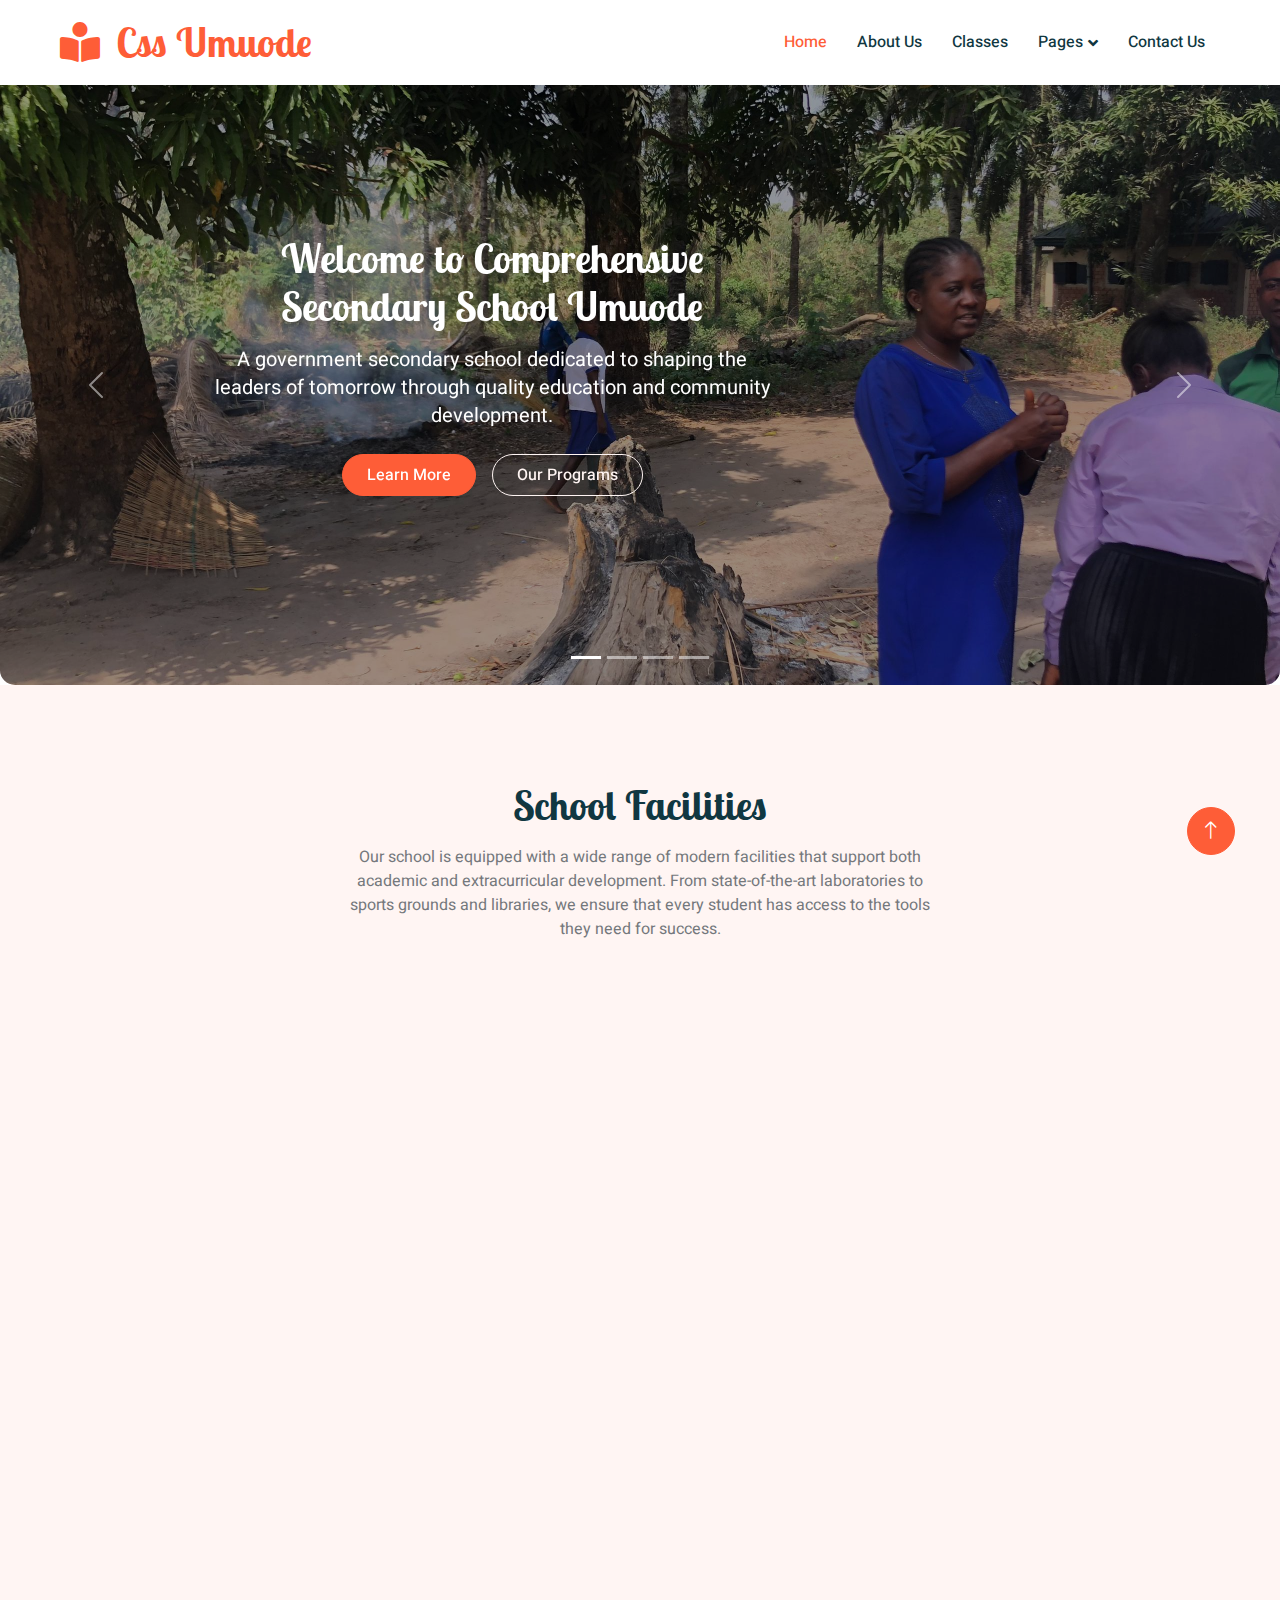
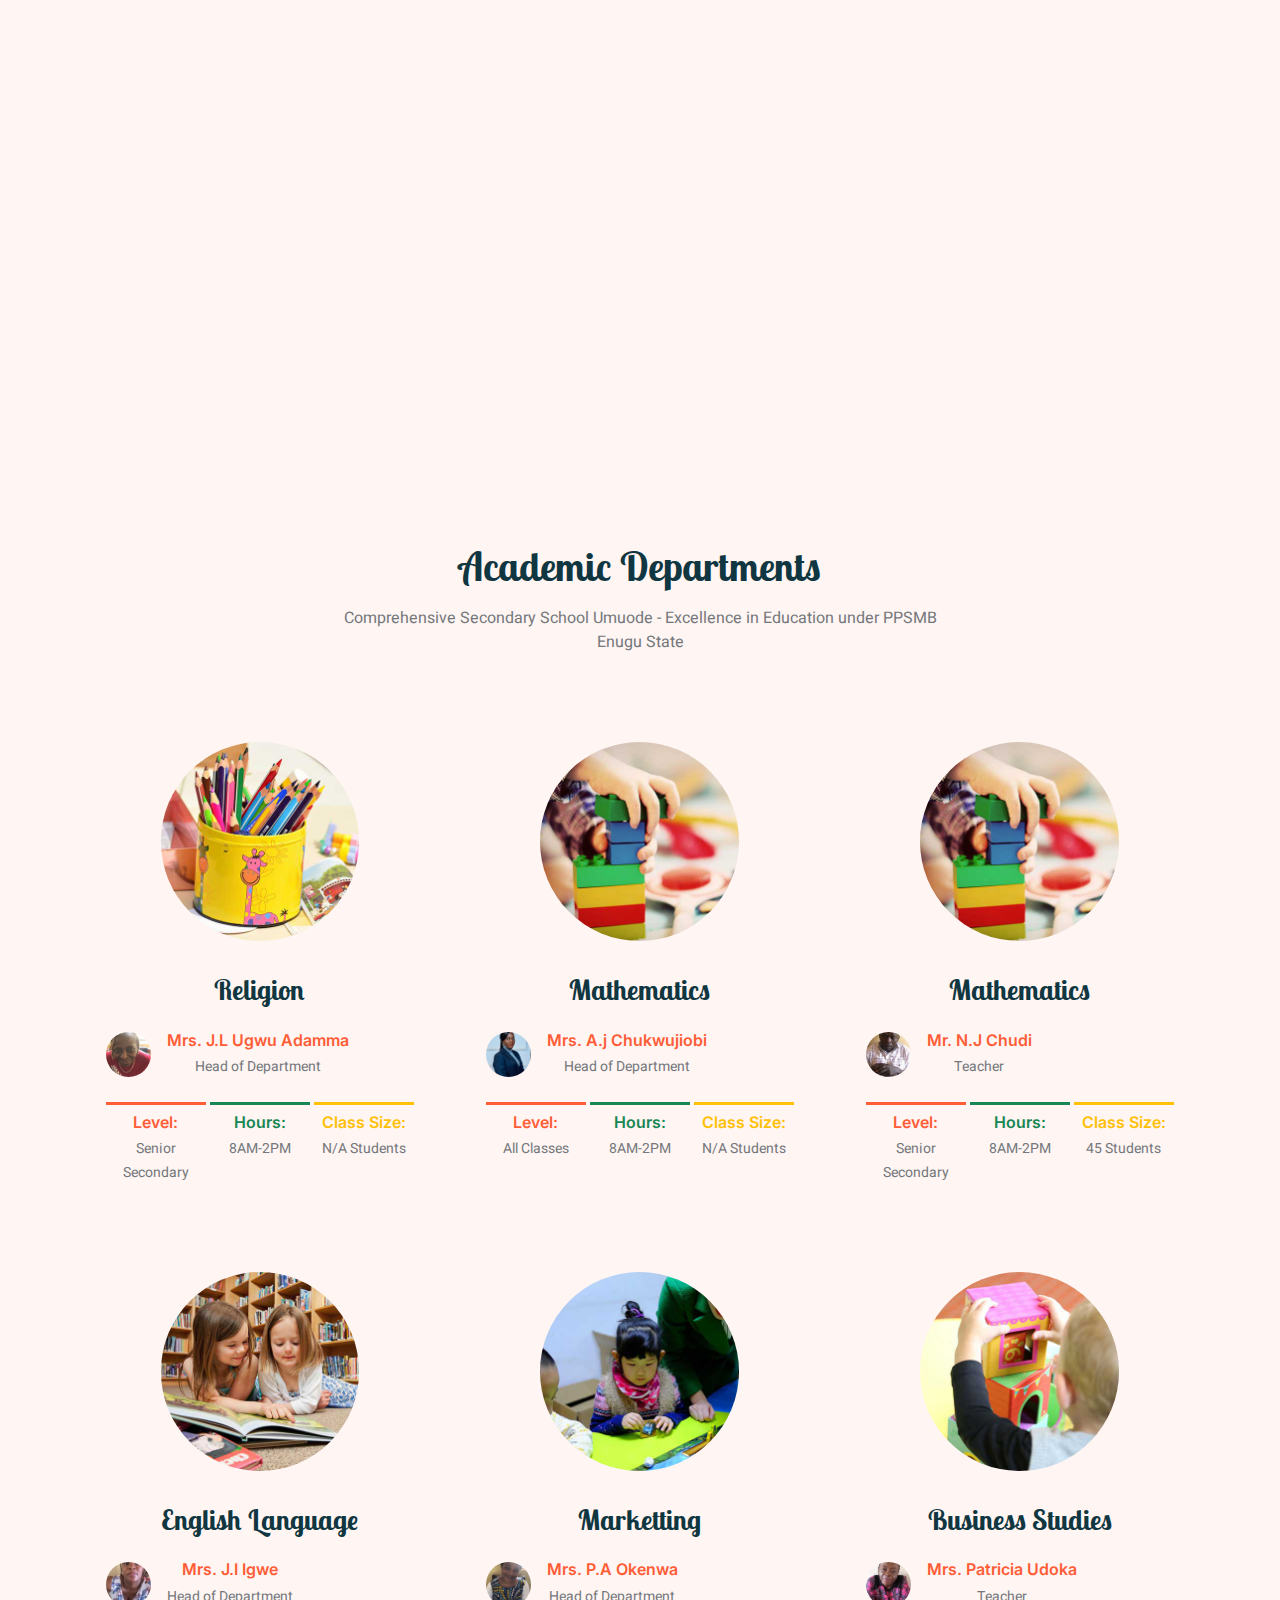
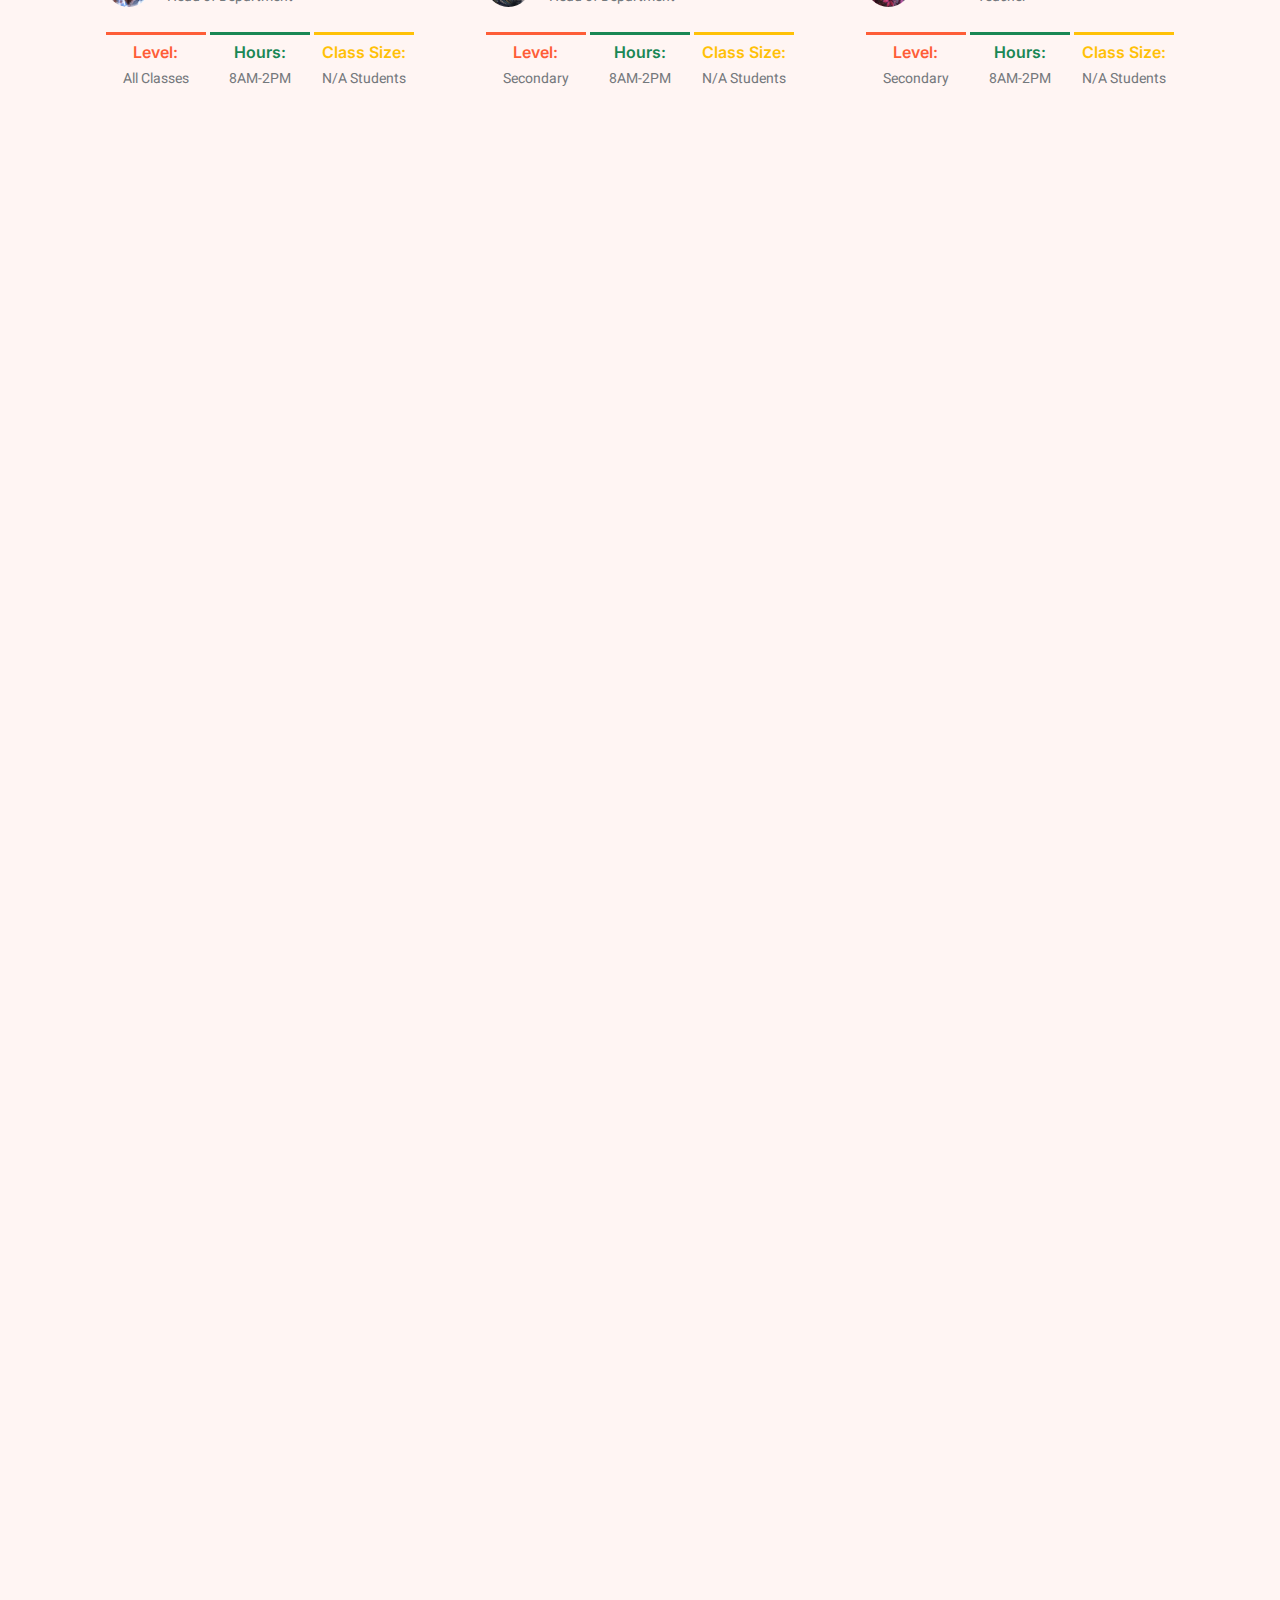
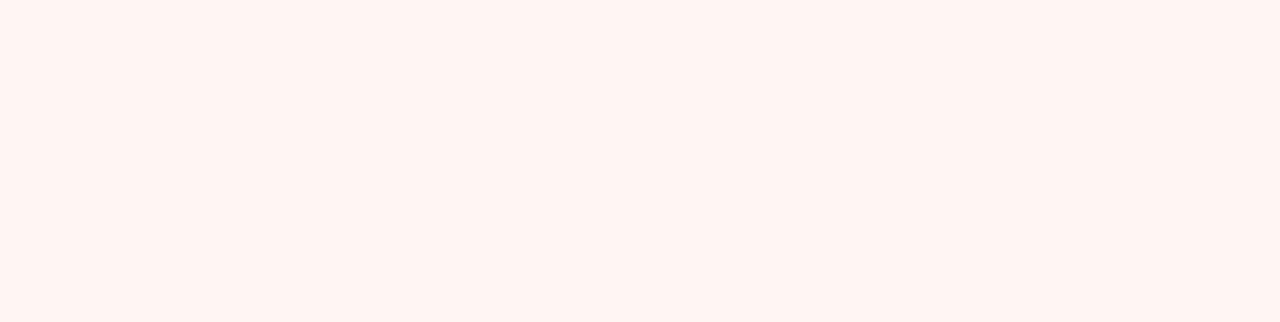
==== commit f55bfac1: "added umuode pictures to the page" ====
--- a/index.html
+++ b/index.html
@@ -104,7 +104,7 @@
                             style="position: absolute; border-radius: 0 0 15px 15px; top: 0; left: 0; right: 0; bottom: 0; background: rgba(0, 0, 0, 0.4); z-index: 1;">
                         </div>
 
-                        <img src="img/school-env.jpg" class="d-block w-100" alt="Community Secondary School Umuode"
+                        <img src="img/school-env.jpg" class="d-block w-100" alt="Comprehensive Secondary School Umuode"
                             style="height: 100vh; max-height: 600px; object-fit: cover; border-radius: 0 0 15px 15px;">
                         <div class="carousel-caption d-flex align-items-center justify-content-center h-100"
                             style="z-index: 2;">
@@ -113,7 +113,7 @@
                                     <div class="col-12 col-lg-8 text-center">
                                         <h1 class="text-white mb-3"
                                             style="font-size: clamp(1.75rem, 4vw, 2.5rem); line-height: 1.2;">Welcome to
-                                            Community Secondary School Umuode</h1>
+                                            Comprehensive Secondary School Umuode</h1>
                                         <p class="text-white mb-4"
                                             style="font-size: clamp(1rem, 2.5vw, 1.25rem); line-height: 1.4;">A
                                             government secondary school dedicated to shaping the leaders of tomorrow
@@ -137,7 +137,7 @@
                             style="position: absolute; border-radius: 0 0 15px 15px; top: 0; left: 0; right: 0; bottom: 0; background: rgba(0, 0, 0, 0.4); z-index: 1;">
                         </div>
 
-                        <img src="img/ify-and-kids.jpg" class="d-block w-100" alt="Community Secondary School Umuode"
+                        <img src="img/ify-and-kids.jpg" class="d-block w-100" alt="Comprehensive Secondary School Umuode"
                             style="height: 100vh; max-height: 600px; object-fit: cover; border-radius: 0 0 15px 15px;">
                         <div class="carousel-caption d-flex align-items-center justify-content-center h-100"
                             style="z-index: 2;">
@@ -170,7 +170,7 @@
                             style="position: absolute; border-radius: 0 0 15px 15px; top: 0; left: 0; right: 0; bottom: 0; background: rgba(0, 0, 0, 0.4); z-index: 1;">
                         </div>
 
-                        <img src="img/staff.jpg" class="d-block w-100" alt="Community Secondary School Umuode"
+                        <img src="img/staff.jpg" class="d-block w-100" alt="Comprehensive Secondary School Umuode"
                             style="height: 100vh; max-height: 600px; object-fit: cover; border-radius: 0 0 15px 15px;">
                         <div class="carousel-caption d-flex align-items-center justify-content-center h-100"
                             style="z-index: 2;">
@@ -203,7 +203,7 @@
                             style="position: absolute; border-radius: 0 0 15px 15px; top: 0; left: 0; right: 0; bottom: 0; background: rgba(0, 0, 0, 0.4); z-index: 1;">
                         </div>
 
-                        <img src="img/principal-desk.jpg" class="d-block w-100" alt="Community Secondary School Umuode"
+                        <img src="img/principal-desk.jpg" class="d-block w-100" alt="Comprehensive Secondary School Umuode"
                             style="height: 100vh; max-height: 600px; object-fit: cover; border-radius: 0 0 15px 15px;">
                         <div class="carousel-caption d-flex align-items-center justify-content-center h-100"
                             style="z-index: 2;">
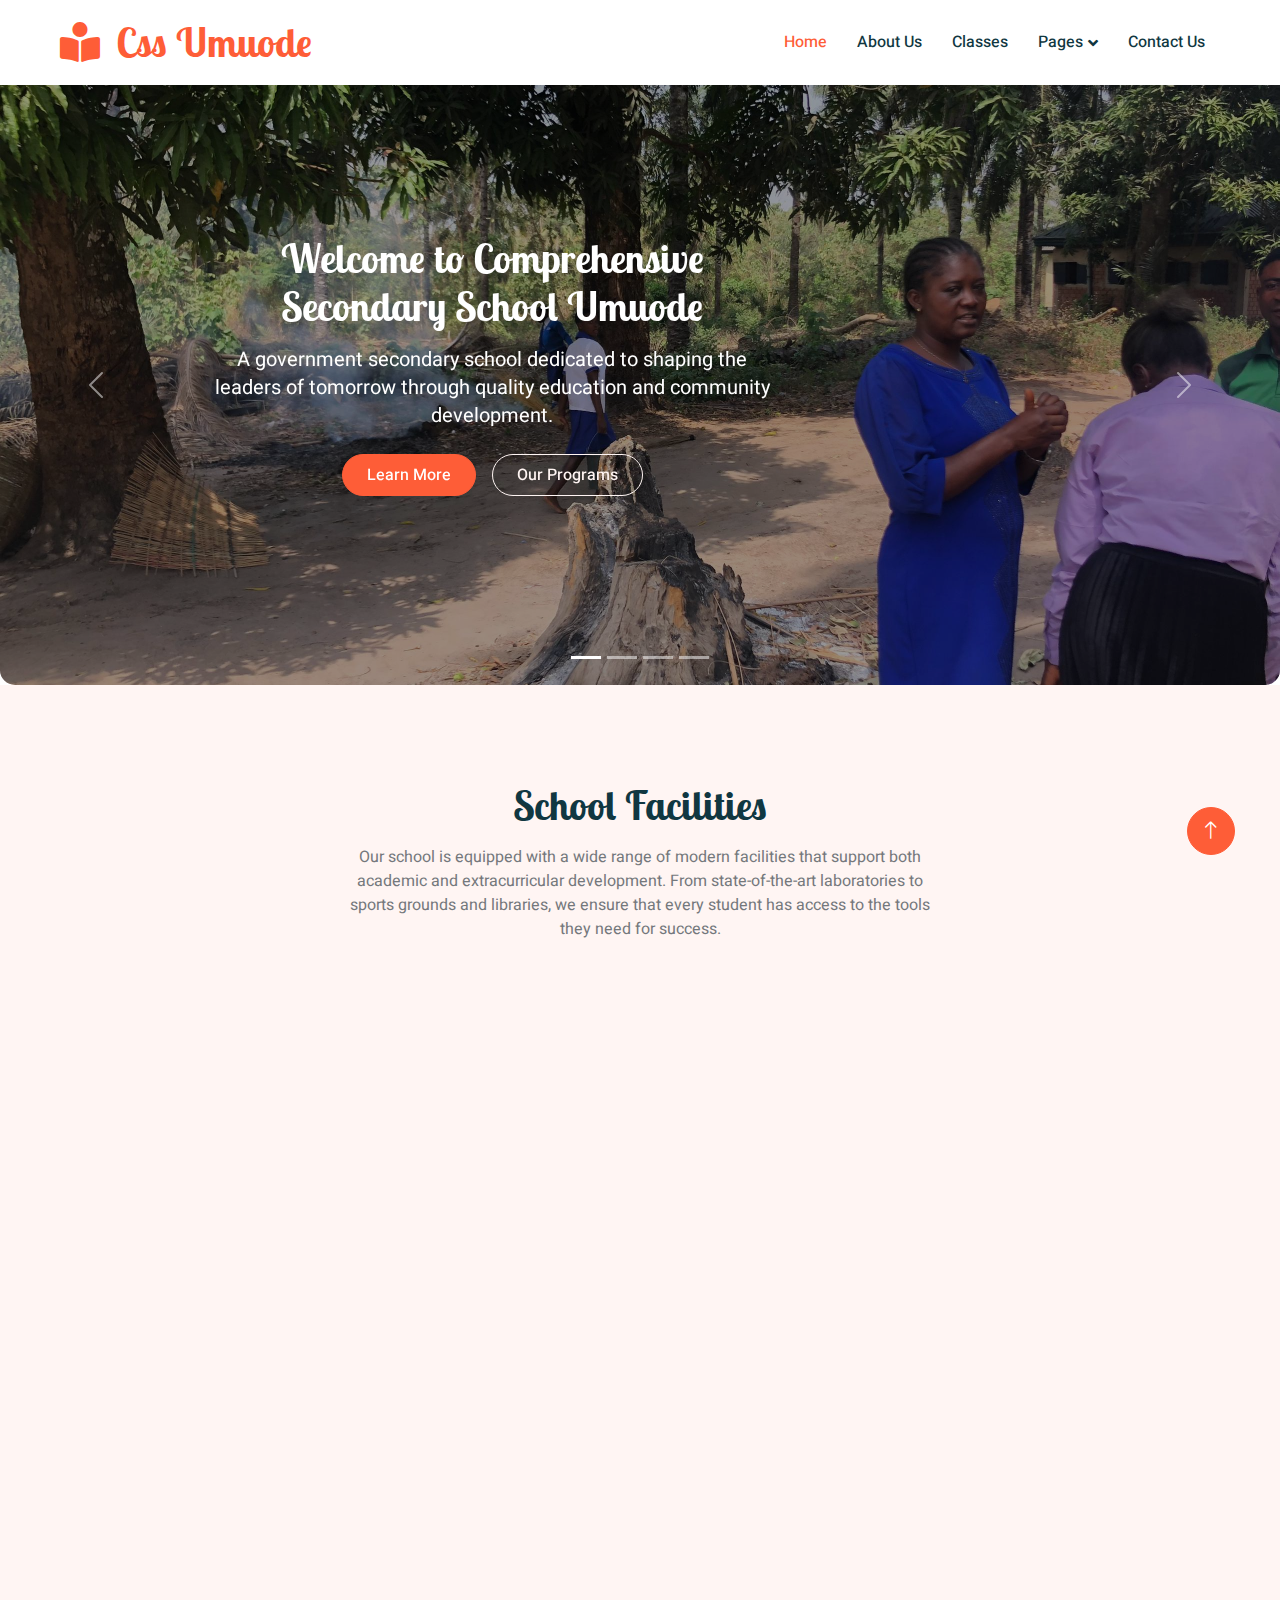
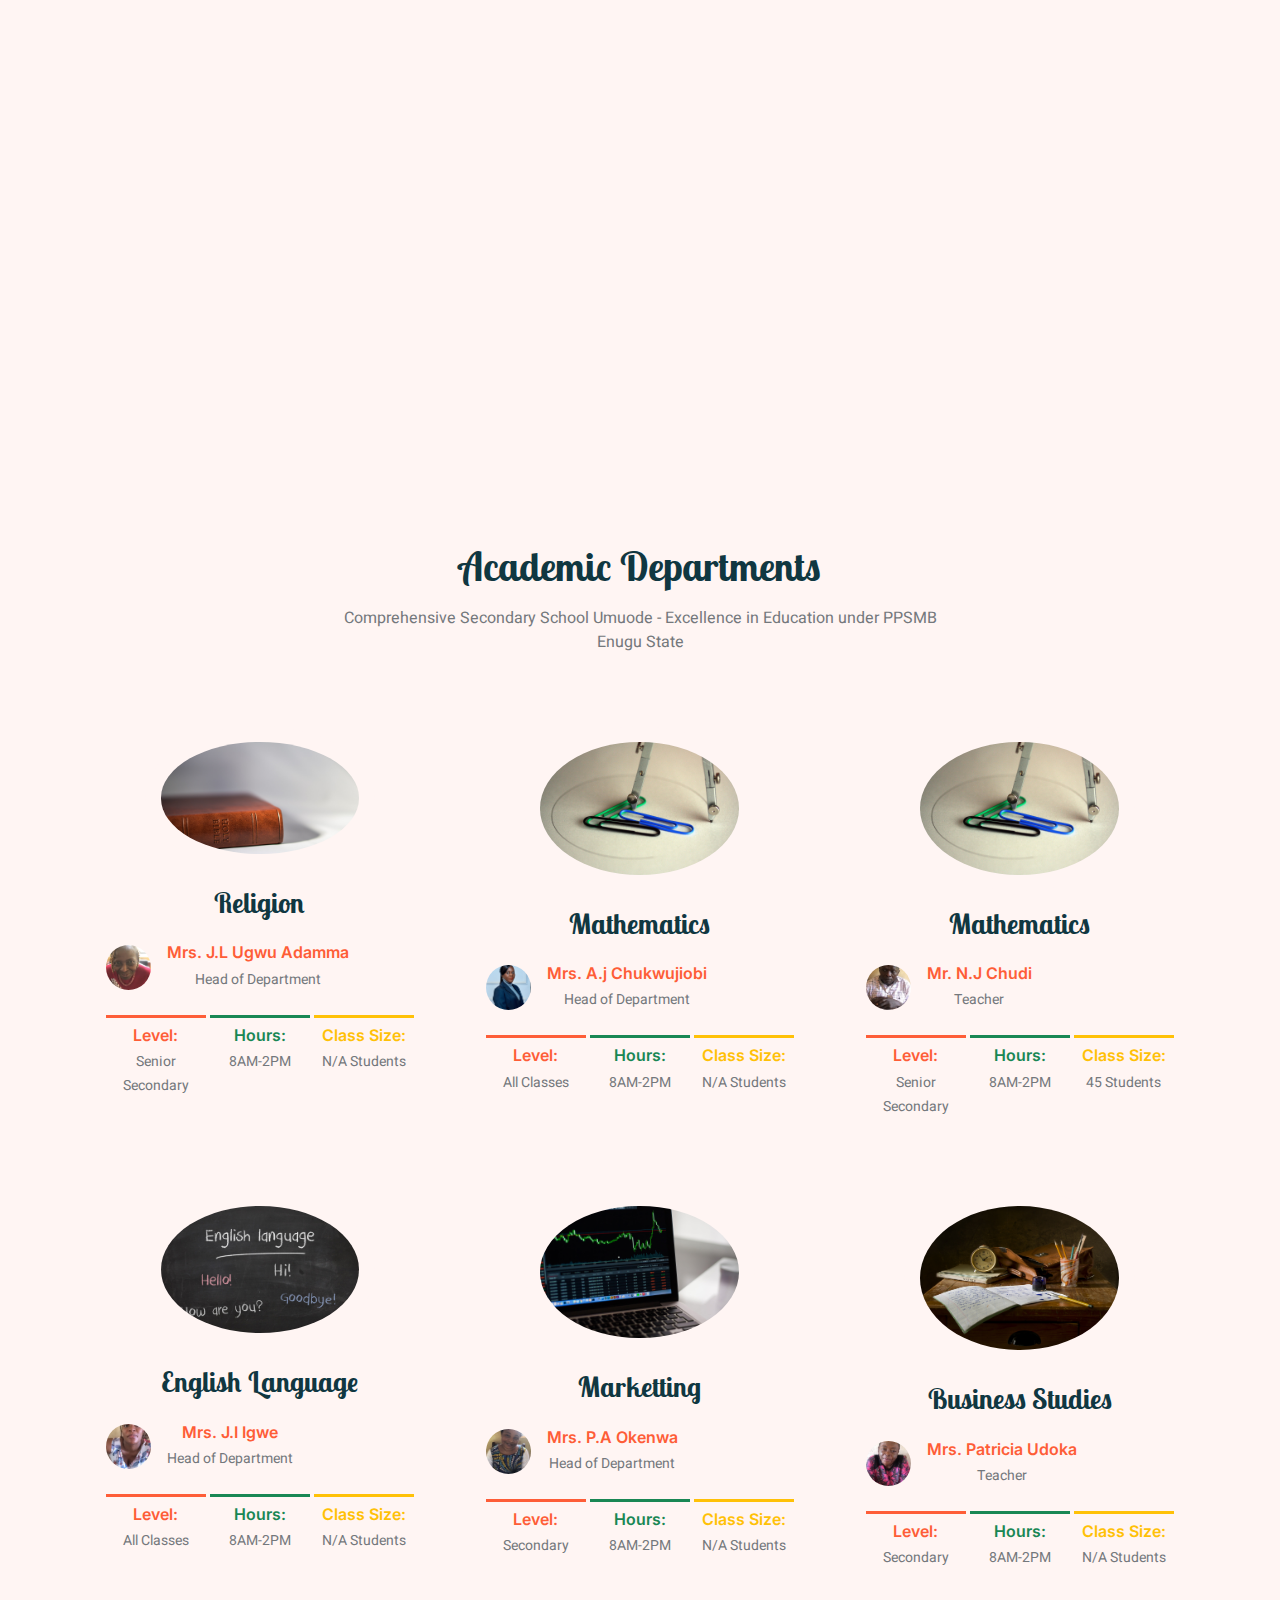
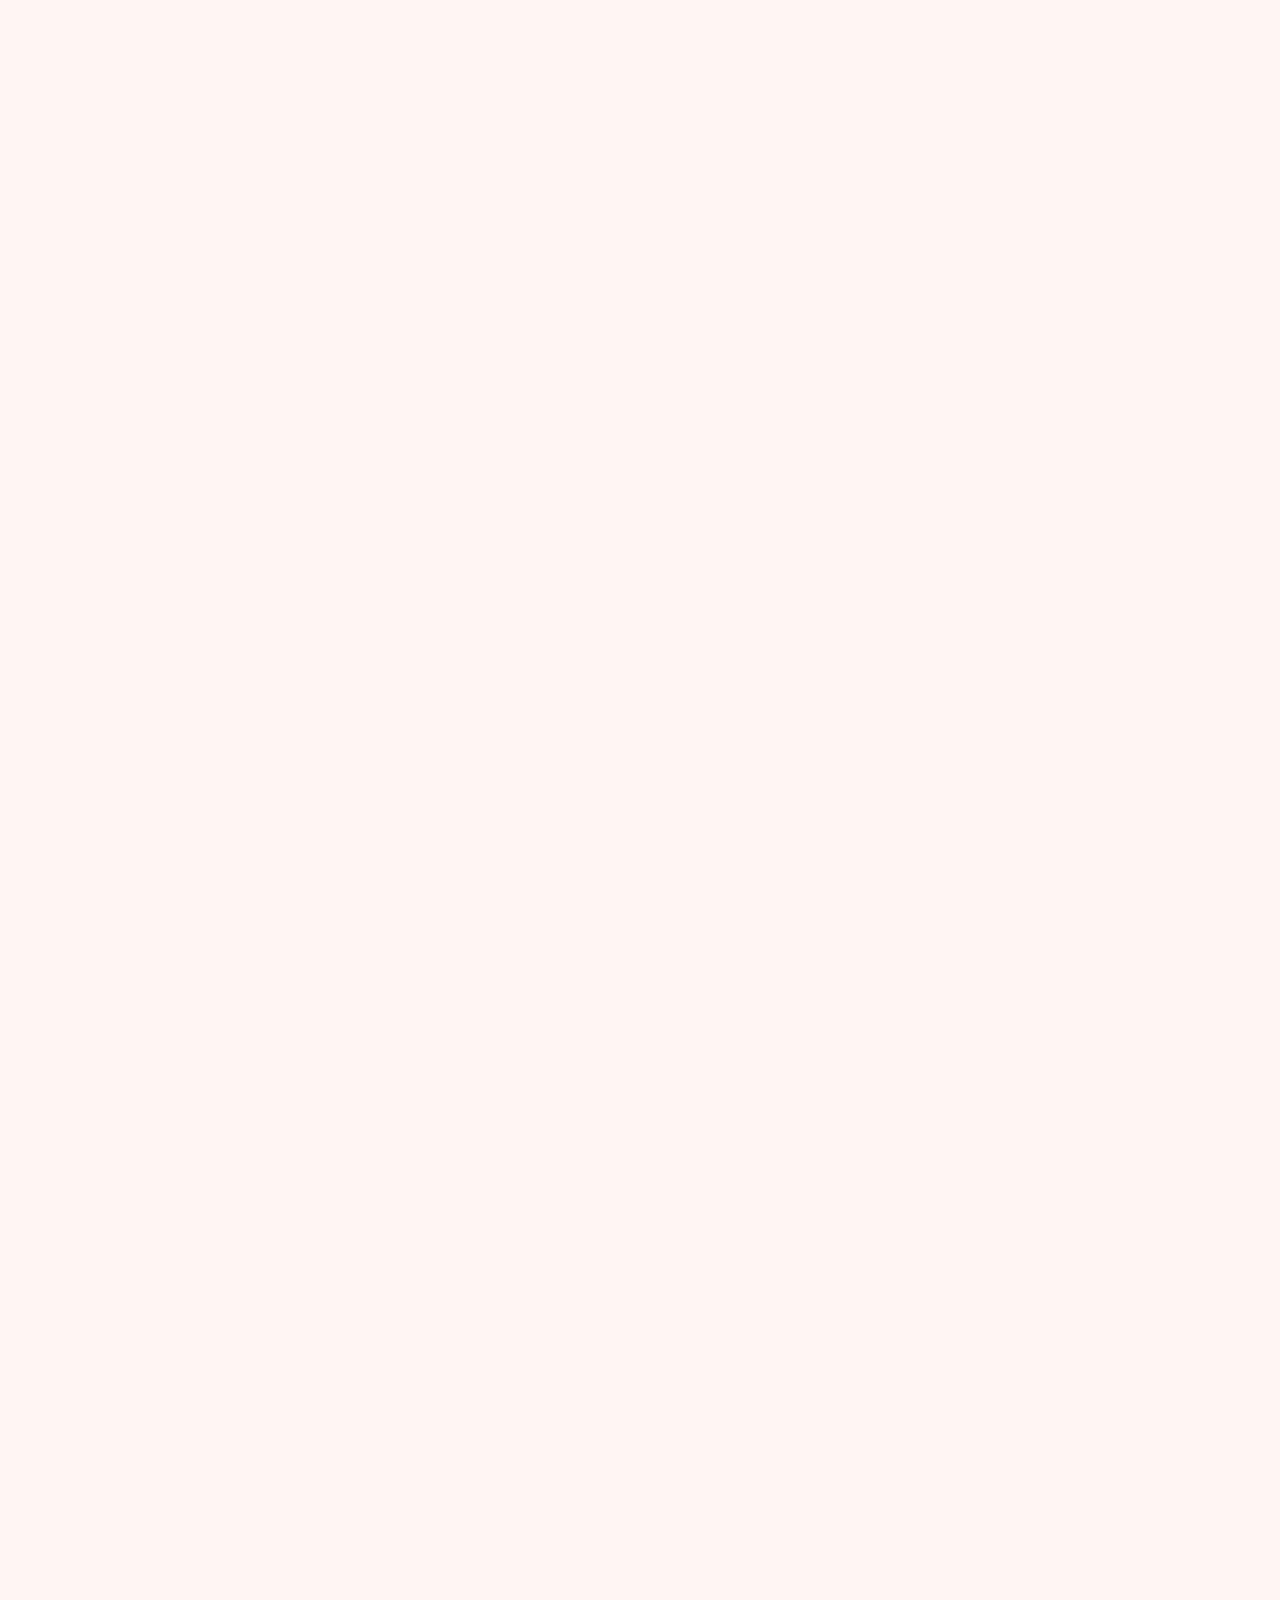
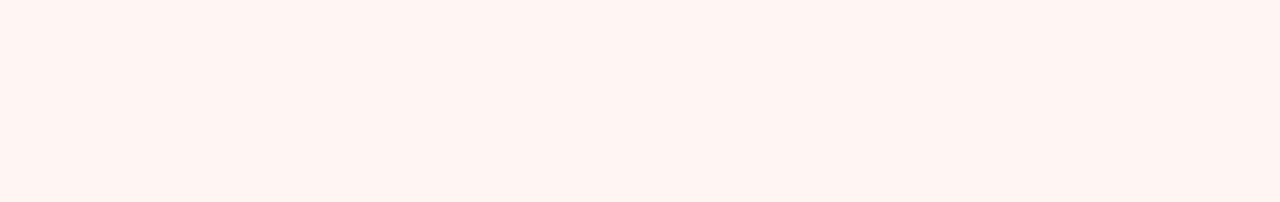
==== commit 54e89f46: "changed unwanted images" ====
--- a/index.html
+++ b/index.html
@@ -387,7 +387,7 @@
                 <div class="col-lg-4 col-md-6">
                     <div class="bg-light rounded p-4">
                         <div class="bg-light rounded-circle w-75 mx-auto p-3">
-                            <img class="img-fluid rounded-circle" src="img/classes-1.jpg" alt="Sciences">
+                            <img class="img-fluid rounded-circle" src="img/bible.jpg" alt="Religion">
                         </div>
                         <div class="text-center">
                             <h3 class="mt-3 mb-4">Religion</h3>
@@ -426,7 +426,7 @@
                 <div class="col-lg-4 col-md-6">
                     <div class="bg-light rounded p-4">
                         <div class="bg-light rounded-circle w-75 mx-auto p-3">
-                            <img class="img-fluid rounded-circle" src="img/classes-2.jpg" alt="Mathematics">
+                            <img class="img-fluid rounded-circle" src="img/mathematics.jpg" alt="Mathematics">
                         </div>
                         <div class="text-center">
                             <h3 class="mt-3 mb-4">Mathematics</h3>
@@ -465,7 +465,7 @@
                 <div class="col-lg-4 col-md-6">
                     <div class="bg-light rounded p-4">
                         <div class="bg-light rounded-circle w-75 mx-auto p-3">
-                            <img class="img-fluid rounded-circle" src="img/classes-2.jpg" alt="Arts">
+                            <img class="img-fluid rounded-circle" src="img/mathematics.jpg" alt="Arts">
                         </div>
                         <div class="text-center">
                             <h3 class="mt-3 mb-4">Mathematics</h3>
@@ -504,7 +504,7 @@
                 <div class="col-lg-4 col-md-6">
                     <div class="bg-light rounded p-4">
                         <div class="bg-light rounded-circle w-75 mx-auto p-3">
-                            <img class="img-fluid rounded-circle" src="img/classes-4.jpg" alt="Languages">
+                            <img class="img-fluid rounded-circle" src="img/english.jpg" alt="Languages">
                         </div>
                         <div class="text-center">
                             <h3 class="mt-3 mb-4">English Language</h3>
@@ -543,7 +543,7 @@
                 <div class="col-lg-4 col-md-6">
                     <div class="bg-light rounded p-4">
                         <div class="bg-light rounded-circle w-75 mx-auto p-3">
-                            <img class="img-fluid rounded-circle" src="img/classes-5.jpg" alt="Technical">
+                            <img class="img-fluid rounded-circle" src="img/marketting.jpg" alt="Technical">
                         </div>
                         <div class="text-center">
                             <h3 class="mt-3 mb-4">Marketting</h3>
@@ -582,7 +582,7 @@
                 <div class="col-lg-4 col-md-6">
                     <div class="bg-light rounded p-4">
                         <div class="bg-light rounded-circle w-75 mx-auto p-3">
-                            <img class="img-fluid rounded-circle" src="img/classes-6.jpg" alt="Business">
+                            <img class="img-fluid rounded-circle" src="img/business.jpg" alt="Business">
                         </div>
                         <div class="text-center">
                             <h3 class="mt-3 mb-4">Business Studies</h3>
@@ -677,7 +677,7 @@
                     </div>
                     <div class="col-lg-6 wow fadeIn" data-wow-delay="0.5s" style="min-height: 400px;">
                         <div class="position-relative h-100">
-                            <img class="position-absolute w-100 h-100 rounded" src="img/appointment.jpg"
+                            <img class="position-absolute w-100 h-100 rounded" src="img/principal-desk.jpg"
                                 style="object-fit: cover;">
                         </div>
                     </div>
--- a/css/style.css
+++ b/css/style.css
@@ -240,7 +240,7 @@
 }
 
 .page-header {
-    background: linear-gradient(rgba(0, 0, 0, .2), rgba(0, 0, 0, .2)), url(../img/carousel-1.jpg) center center no-repeat;
+    background: linear-gradient(rgba(0, 0, 0, .2), rgba(0, 0, 0, .2)), url(../img/school-env.jpg) center center no-repeat;
     background-size: cover;
 }
 
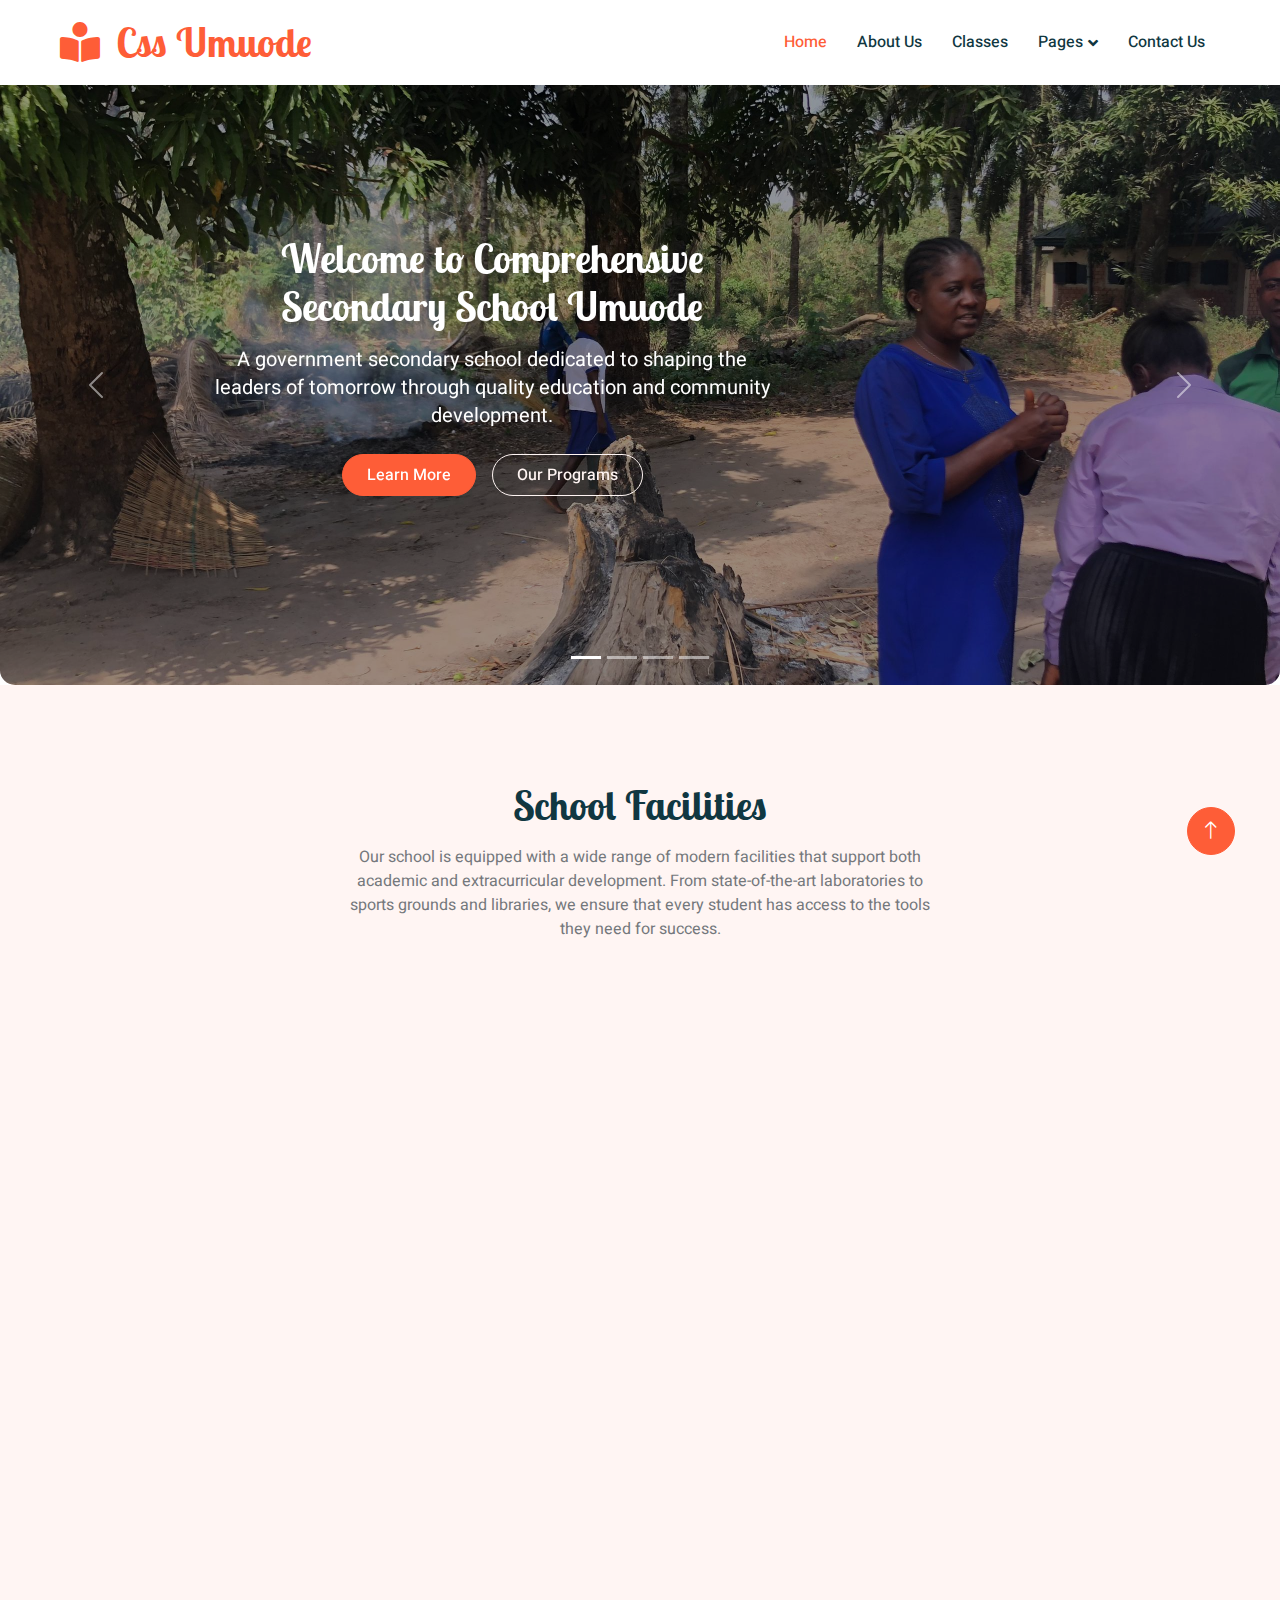
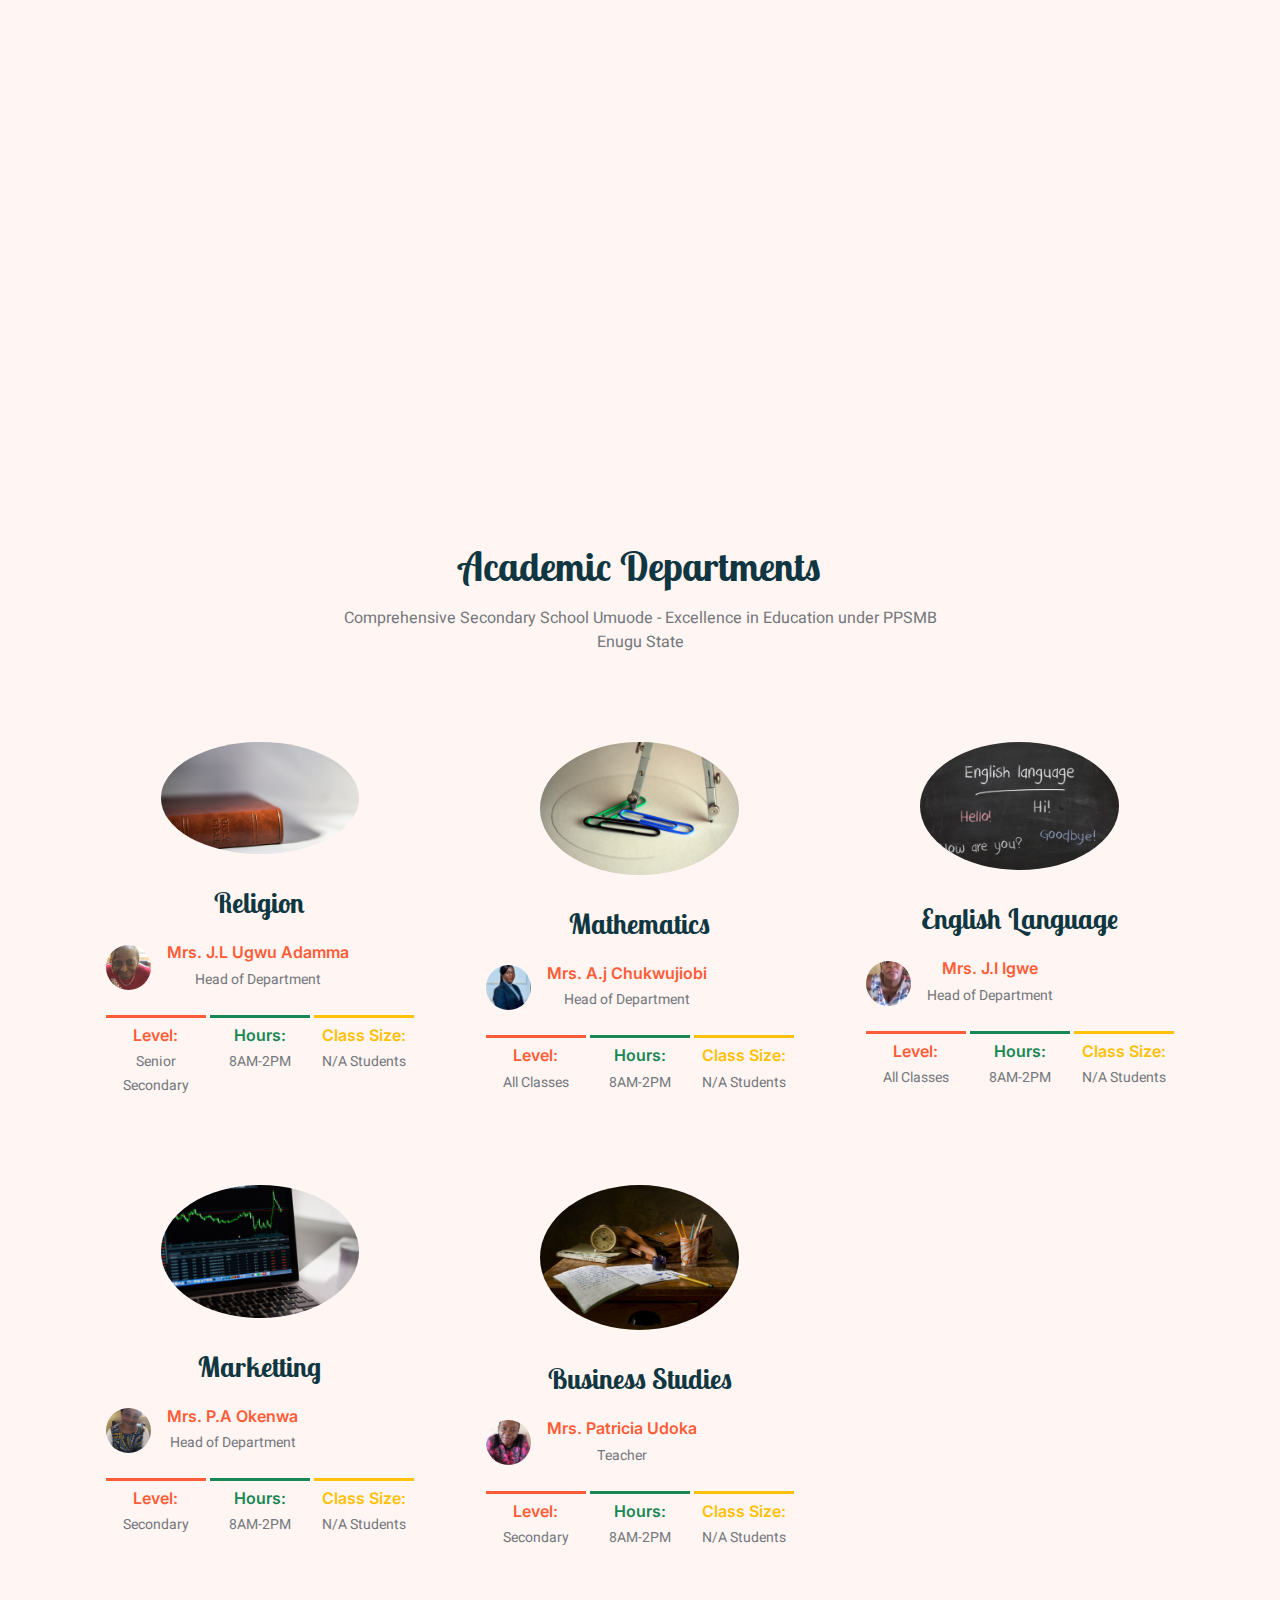
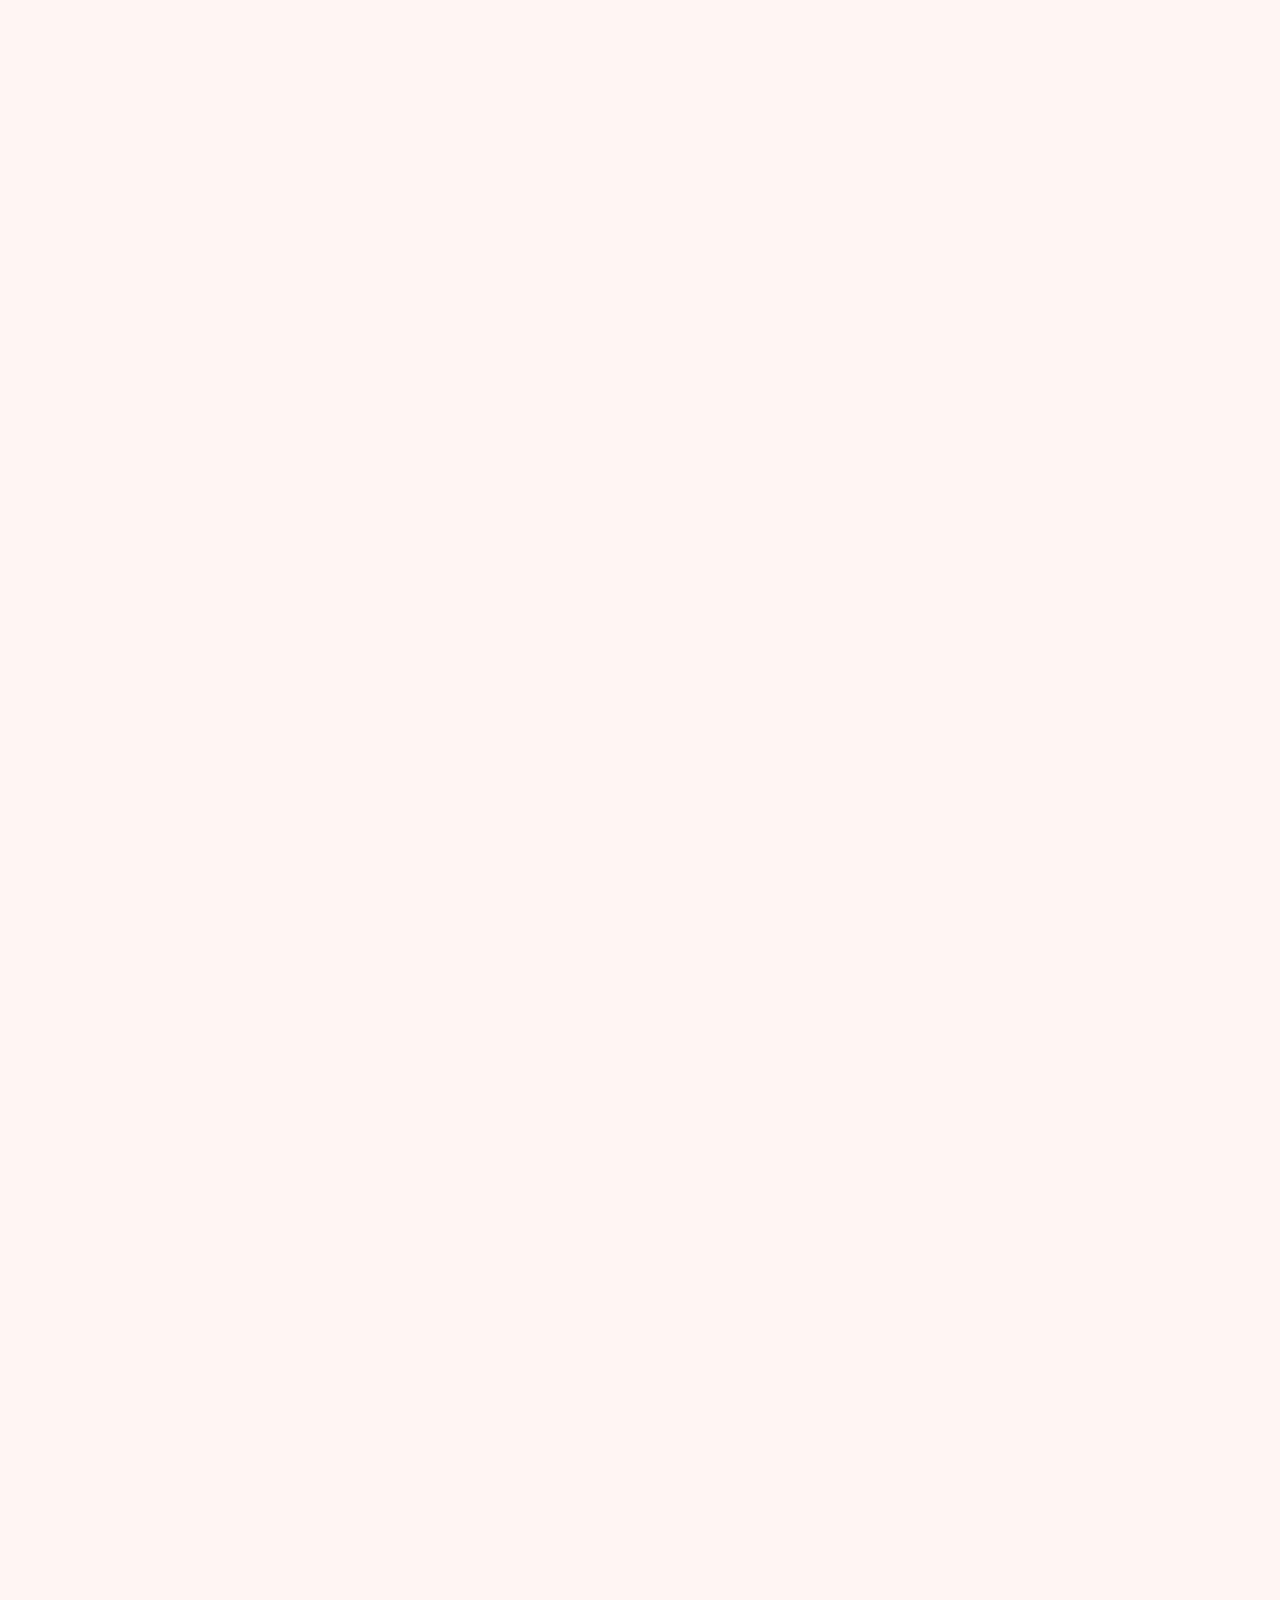
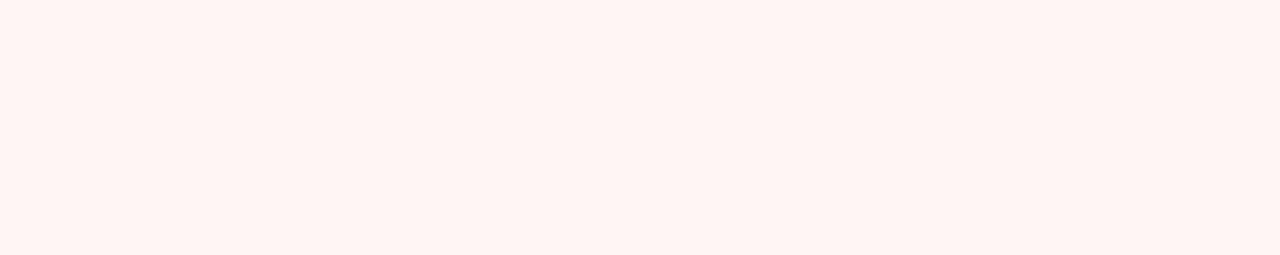
==== commit 4b0a2d5b: "corrected the specified errors" ====
--- a/index.html
+++ b/index.html
@@ -460,46 +460,7 @@
                             </div>
                         </div>
                     </div>
-                </div>
-                <!-- Mathematics -->
-                <div class="col-lg-4 col-md-6">
-                    <div class="bg-light rounded p-4">
-                        <div class="bg-light rounded-circle w-75 mx-auto p-3">
-                            <img class="img-fluid rounded-circle" src="img/mathematics.jpg" alt="Arts">
-                        </div>
-                        <div class="text-center">
-                            <h3 class="mt-3 mb-4">Mathematics</h3>
-                            <div class="d-flex align-items-center mb-4">
-                                <img class="rounded-circle flex-shrink-0" src="img/n.j-chudi.PNG" alt=""
-                                    style="width: 45px; height: 45px; object-fit: cover;">
-                                <div class="ms-3">
-                                    <h6 class="text-primary mb-1">Mr. N.J Chudi</h6>
-                                    <small>Teacher</small>
-                                </div>
-                            </div>
-                            <div class="row g-1">
-                                <div class="col-4">
-                                    <div class="border-top border-3 border-primary pt-2">
-                                        <h6 class="text-primary mb-1">Level:</h6>
-                                        <small>Senior Secondary</small>
-                                    </div>
-                                </div>
-                                <div class="col-4">
-                                    <div class="border-top border-3 border-success pt-2">
-                                        <h6 class="text-success mb-1">Hours:</h6>
-                                        <small>8AM-2PM</small>
-                                    </div>
-                                </div>
-                                <div class="col-4">
-                                    <div class="border-top border-3 border-warning pt-2">
-                                        <h6 class="text-warning mb-1">Class Size:</h6>
-                                        <small>45 Students</small>
-                                    </div>
-                                </div>
-                            </div>
-                        </div>
-                    </div>
-                </div>
+                </div>        
                 <!-- Language Studies -->
                 <div class="col-lg-4 col-md-6">
                     <div class="bg-light rounded p-4">
@@ -677,8 +638,12 @@
                     </div>
                     <div class="col-lg-6 wow fadeIn" data-wow-delay="0.5s" style="min-height: 400px;">
                         <div class="position-relative h-100">
-                            <img class="position-absolute w-100 h-100 rounded" src="img/principal-desk.jpg"
-                                style="object-fit: cover;">
+                            <img class="position-absolute w-100 h-100 rounded" src="img/principal-desk.jpg" style="object-fit: cover; filter: brightness(50%);">
+                            <div class="position-absolute top-50 start-50 translate-middle text-center text-white" style="z-index: 2;">
+                                <h3 style="color: #FE5D37;">Head of School</h3>
+                                <p>Mrs. Comfort Okonna</p>
+                            </div>
+                            <div class="position-absolute w-100 h-100 rounded" style="background: rgba(0, 0, 0, 0.1);"></div>
                         </div>
                     </div>
                 </div>
@@ -688,8 +653,8 @@
     <!-- Appointment End -->
 
 
-    <!-- Team Start -->
-    <div class="container-xxl py-5">
+     <!-- Team Start -->
+     <div class="container-xxl py-5">
         <div class="container">
             <div class="text-center mx-auto mb-5 wow fadeInUp" data-wow-delay="0.1s" style="max-width: 600px;">
                 <h1 class="mb-3">Popular Teachers</h1>
@@ -715,7 +680,8 @@
                         <img class="img-fluid rounded-circle w-75" src="img/juliet.PNG" alt="Mrs. Juliet" style="height: 400px; width: 50px; object-fit: cover;">
                         <div class="team-text">
                             <h3>Mrs. Juliet</h3>
-                            <p>Mathematics, HOD</p>
+                            <p>VP Academics,</p>
+                            <p style="margin-top: -15px;">HOD, Mathematics</p>
                             <div class="d-flex align-items-center">
                                 <a class="btn btn-square btn-primary mx-1" href="https://web.facebook.com/profile.php?id=100073428470757"><i class="fab fa-facebook-f"></i></a>
                                 <a class="btn btn-square btn-primary mx-1" href=""><i class="fab fa-twitter"></i></a>
@@ -749,10 +715,11 @@
             <div class="row g-5">
                 <div class="col-lg-3 col-md-6">
                     <h3 class="text-white mb-4">Get In Touch</h3>
-                    <p class="mb-2"><i class="fa fa-map-marker-alt me-3"></i>Emene, Enugu</p>
+                    <p class="mb-2"><i class="fa fa-map-marker-alt me-3"></i>Umuode-Enugu Autonomous Community, Akpugo-Ndiaga Akpugu-Ugbobo Rd, Amaechi/Idodo/Oruku, Enugu, Enugu State, Nigeria, 400104
+                    </p>
                     <p class="mb-2">
                         <i class="fa fa-phone-alt me-3"></i>
-                        <a href="tel:+2348037512284">+2348037512284</a>
+                        <a href="tel:+2347068392922">+2347068392922</a>
                     </p>
                     <p class="mb-2">
                         <i class="fa fa-envelope me-3"></i>
@@ -821,9 +788,6 @@
                         &copy; <a class="border-bottom"
                             href="https://web.facebook.com/profile.php?id=61571677387265">Community Secondary School
                             Umuode</a>, All Right Reserved.
-
-                        <!--/*** This template is free as long as you keep the footer author’s credit link/attribution link/backlink. If you'd like to use the template without the footer author’s credit link/attribution link/backlink, you can purchase the Credit Removal License from "https://htmlcodex.com/credit-removal". Thank you for your support. ***/-->
-                        Designed By <a class="border-bottom" href="https://htmlcodex.com">HTML Codex</a>
                     </div>
                     <div class="col-md-6 text-center text-md-end">
                         <div class="footer-menu">
